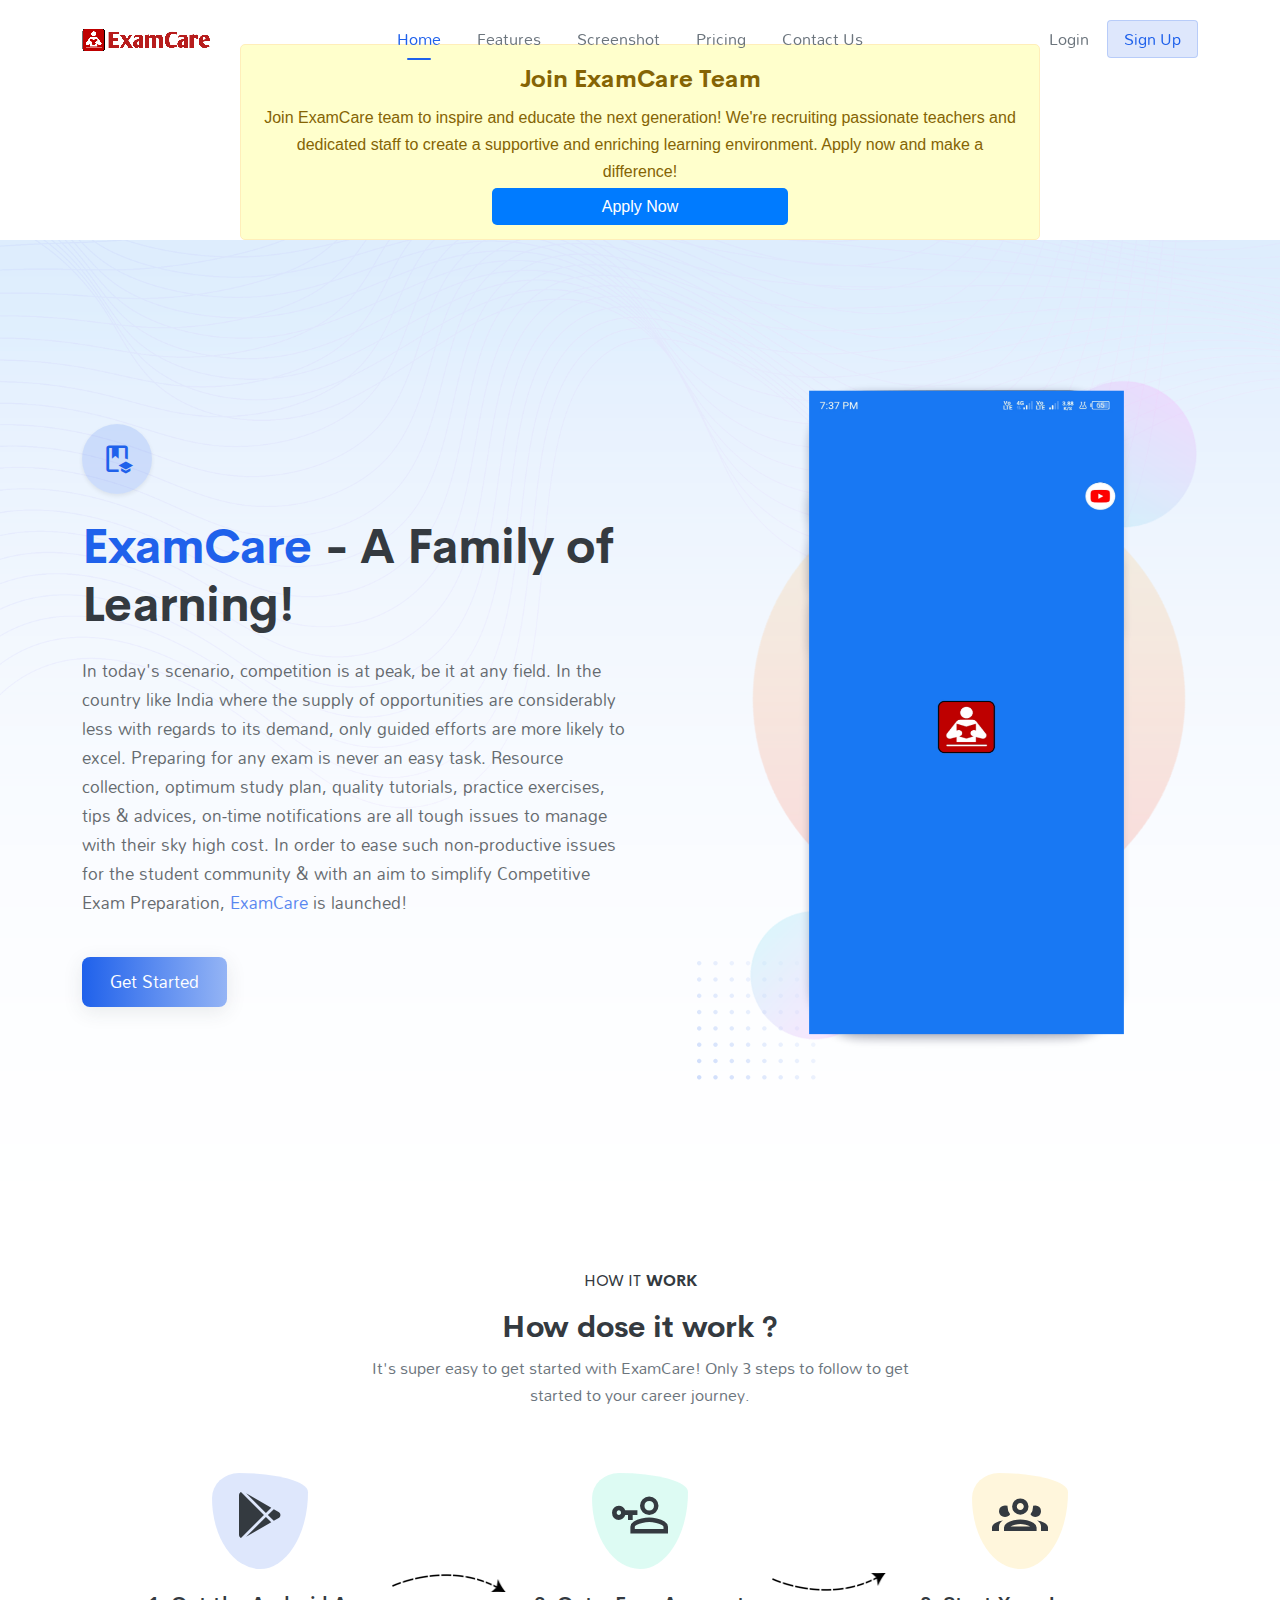
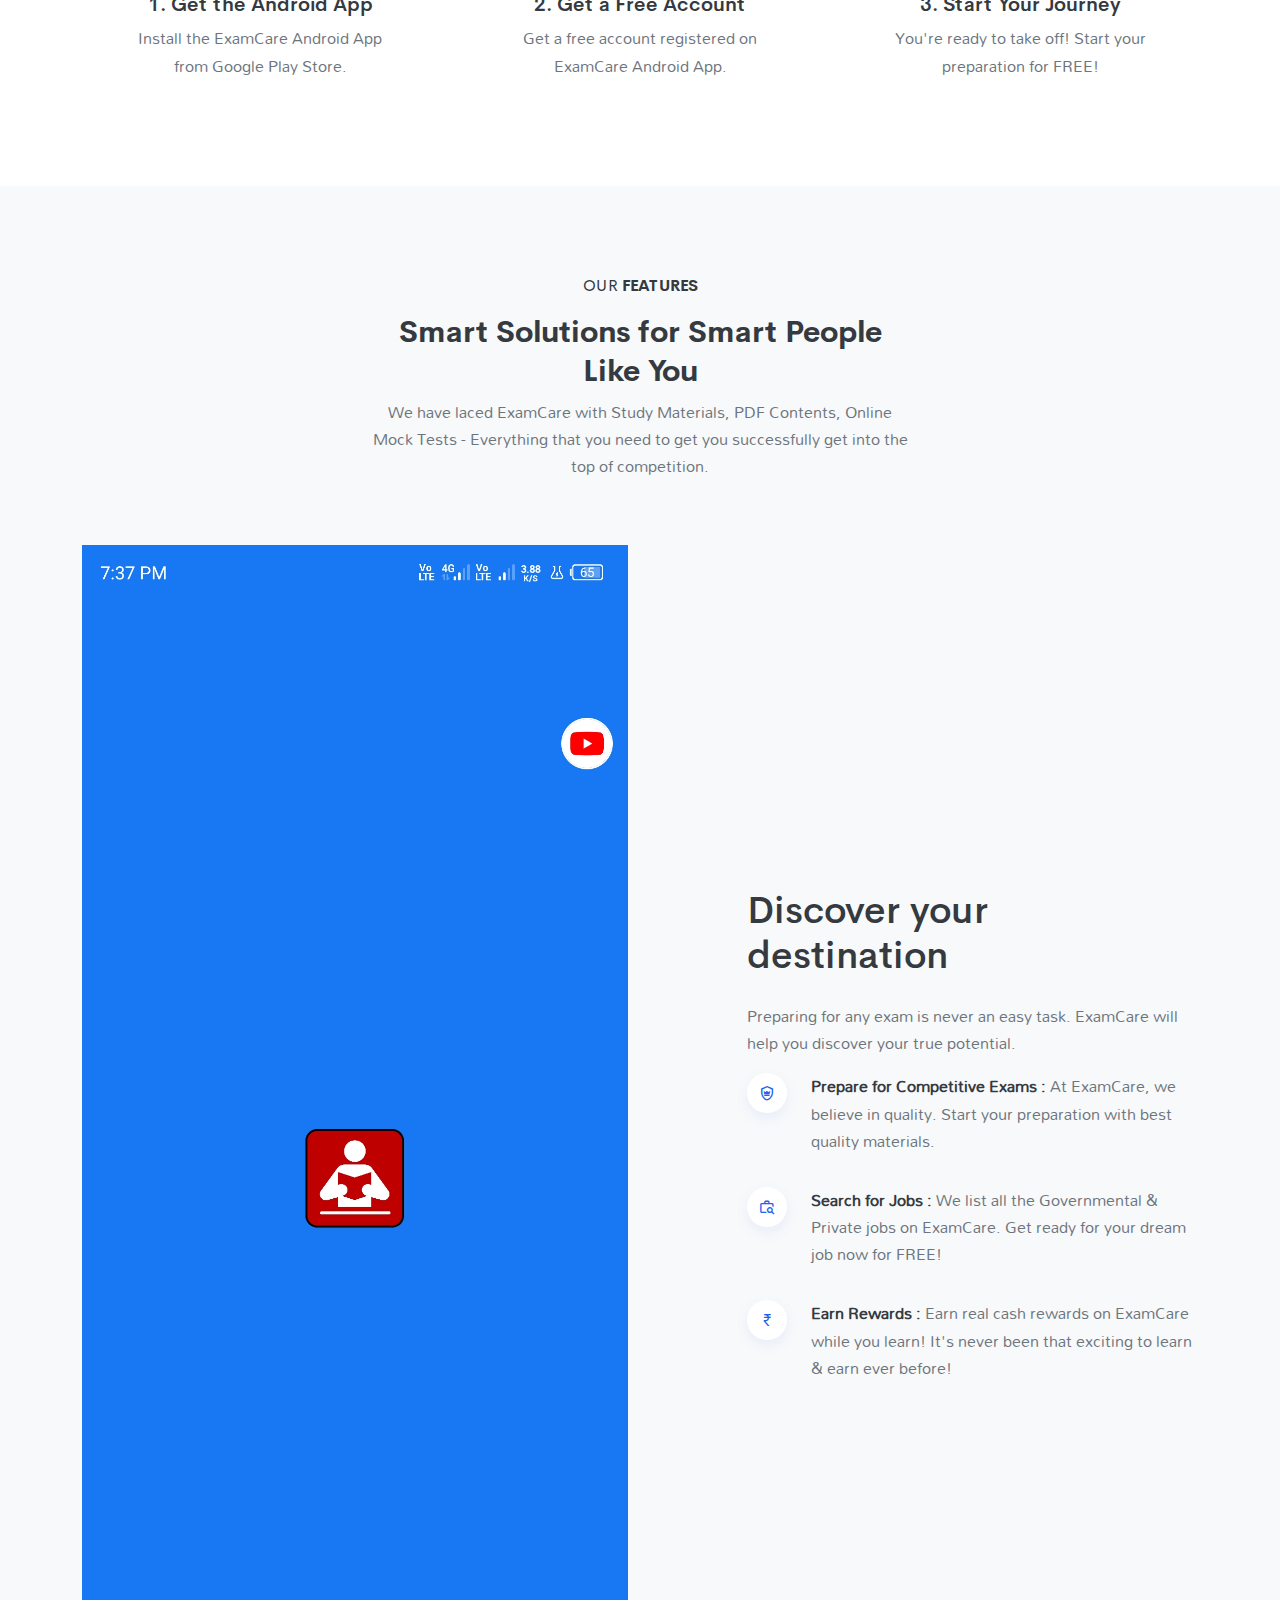
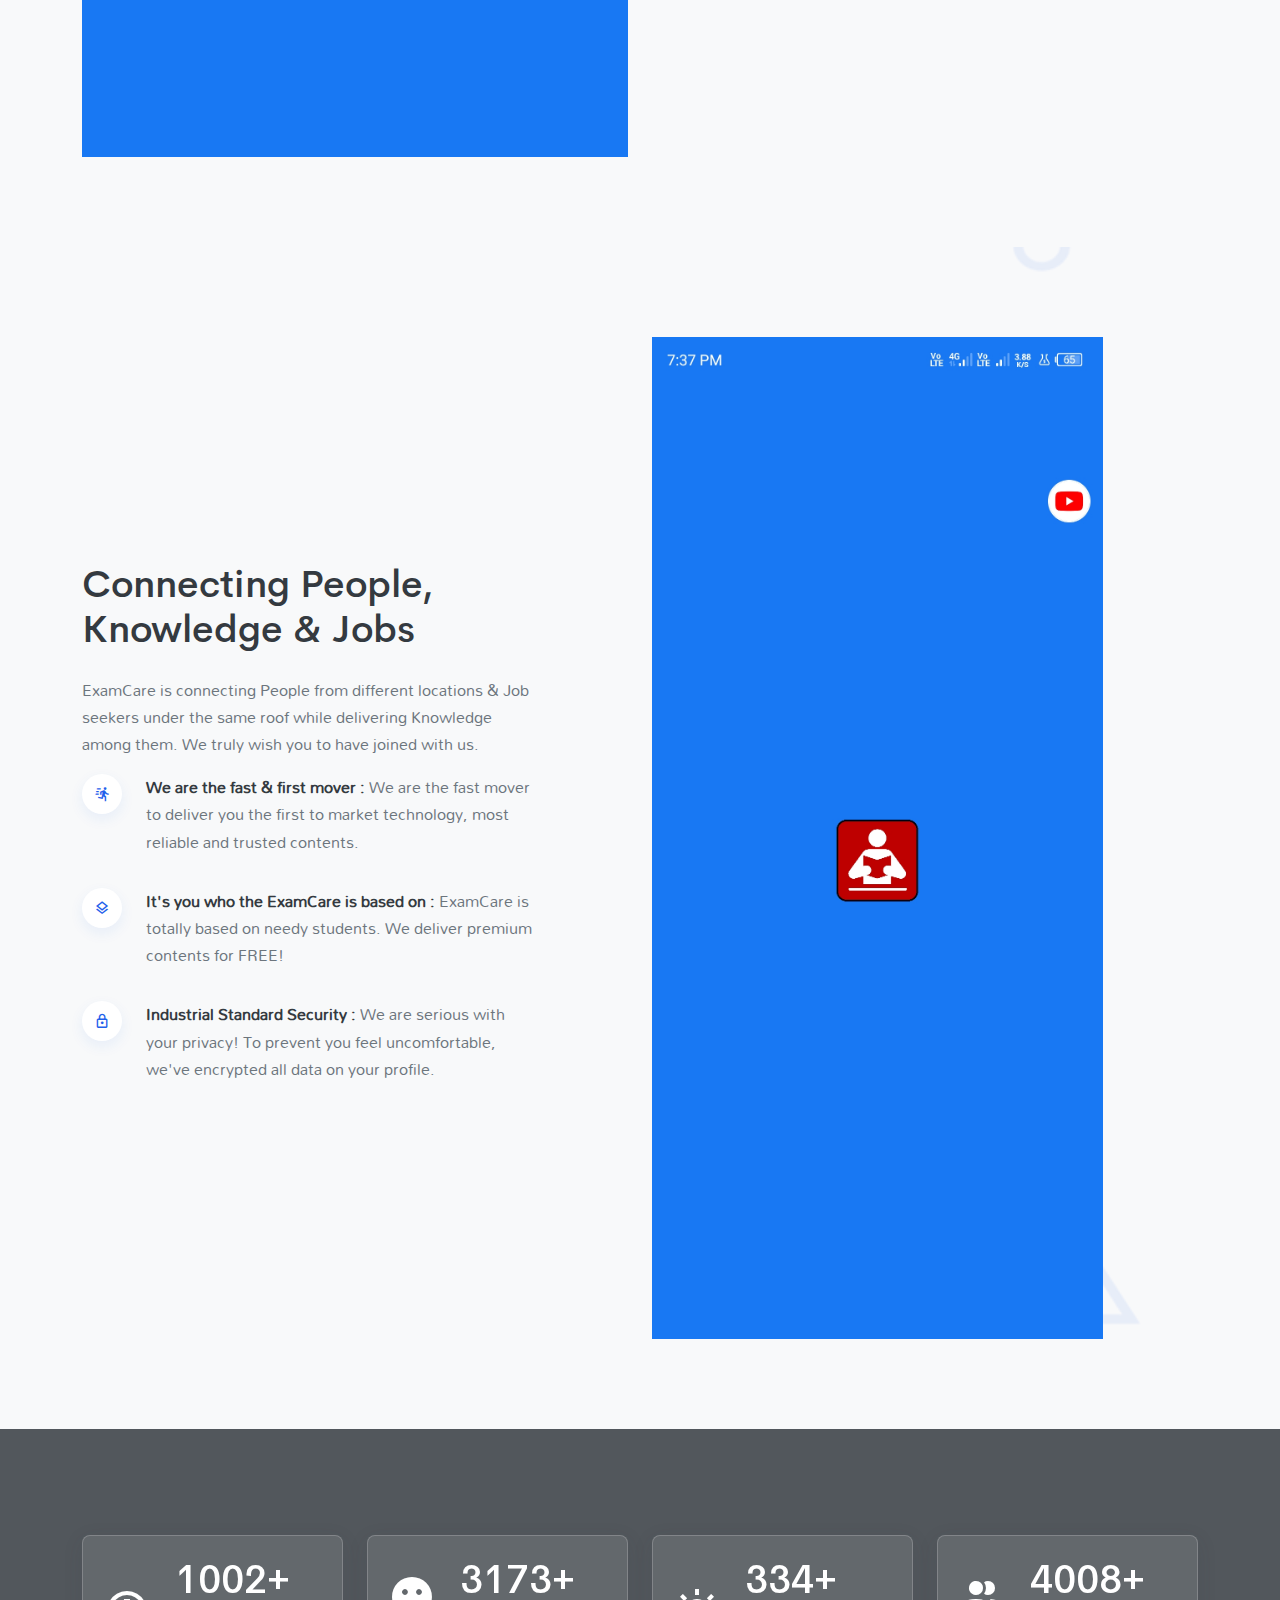
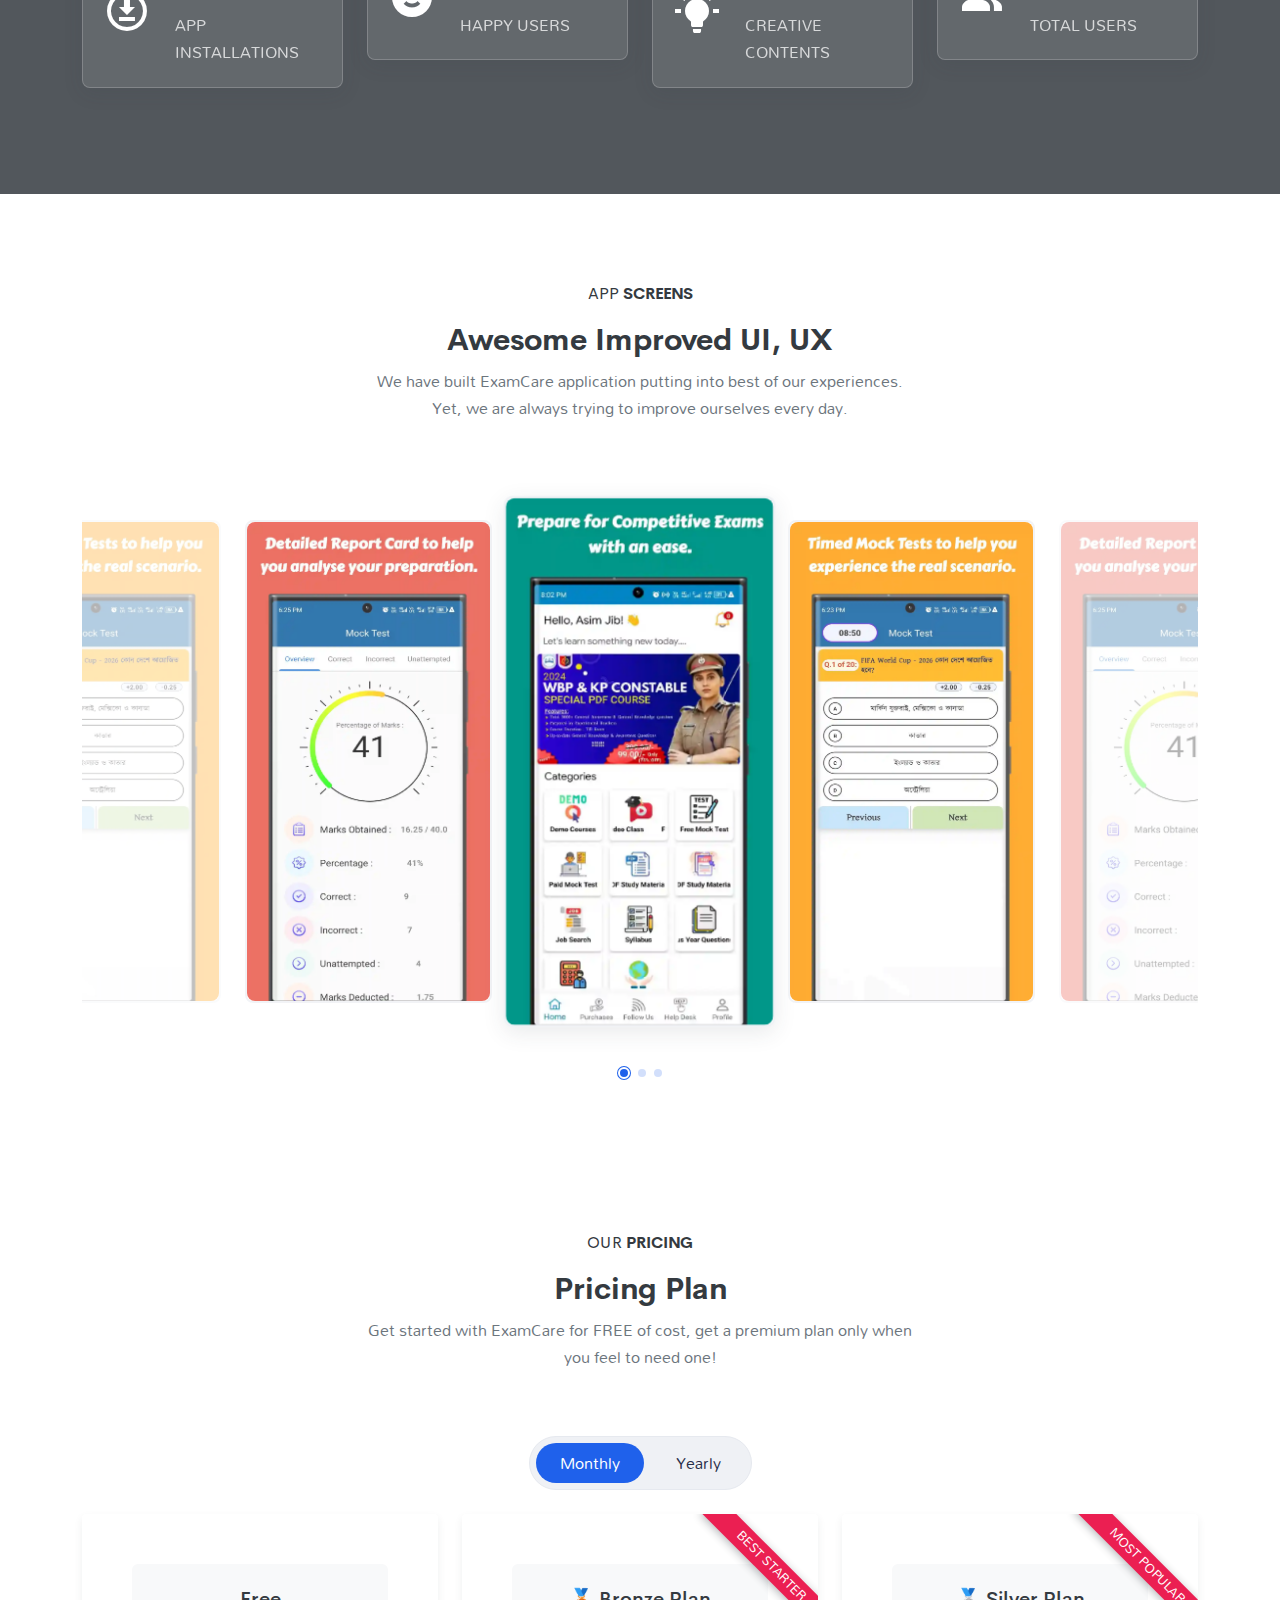
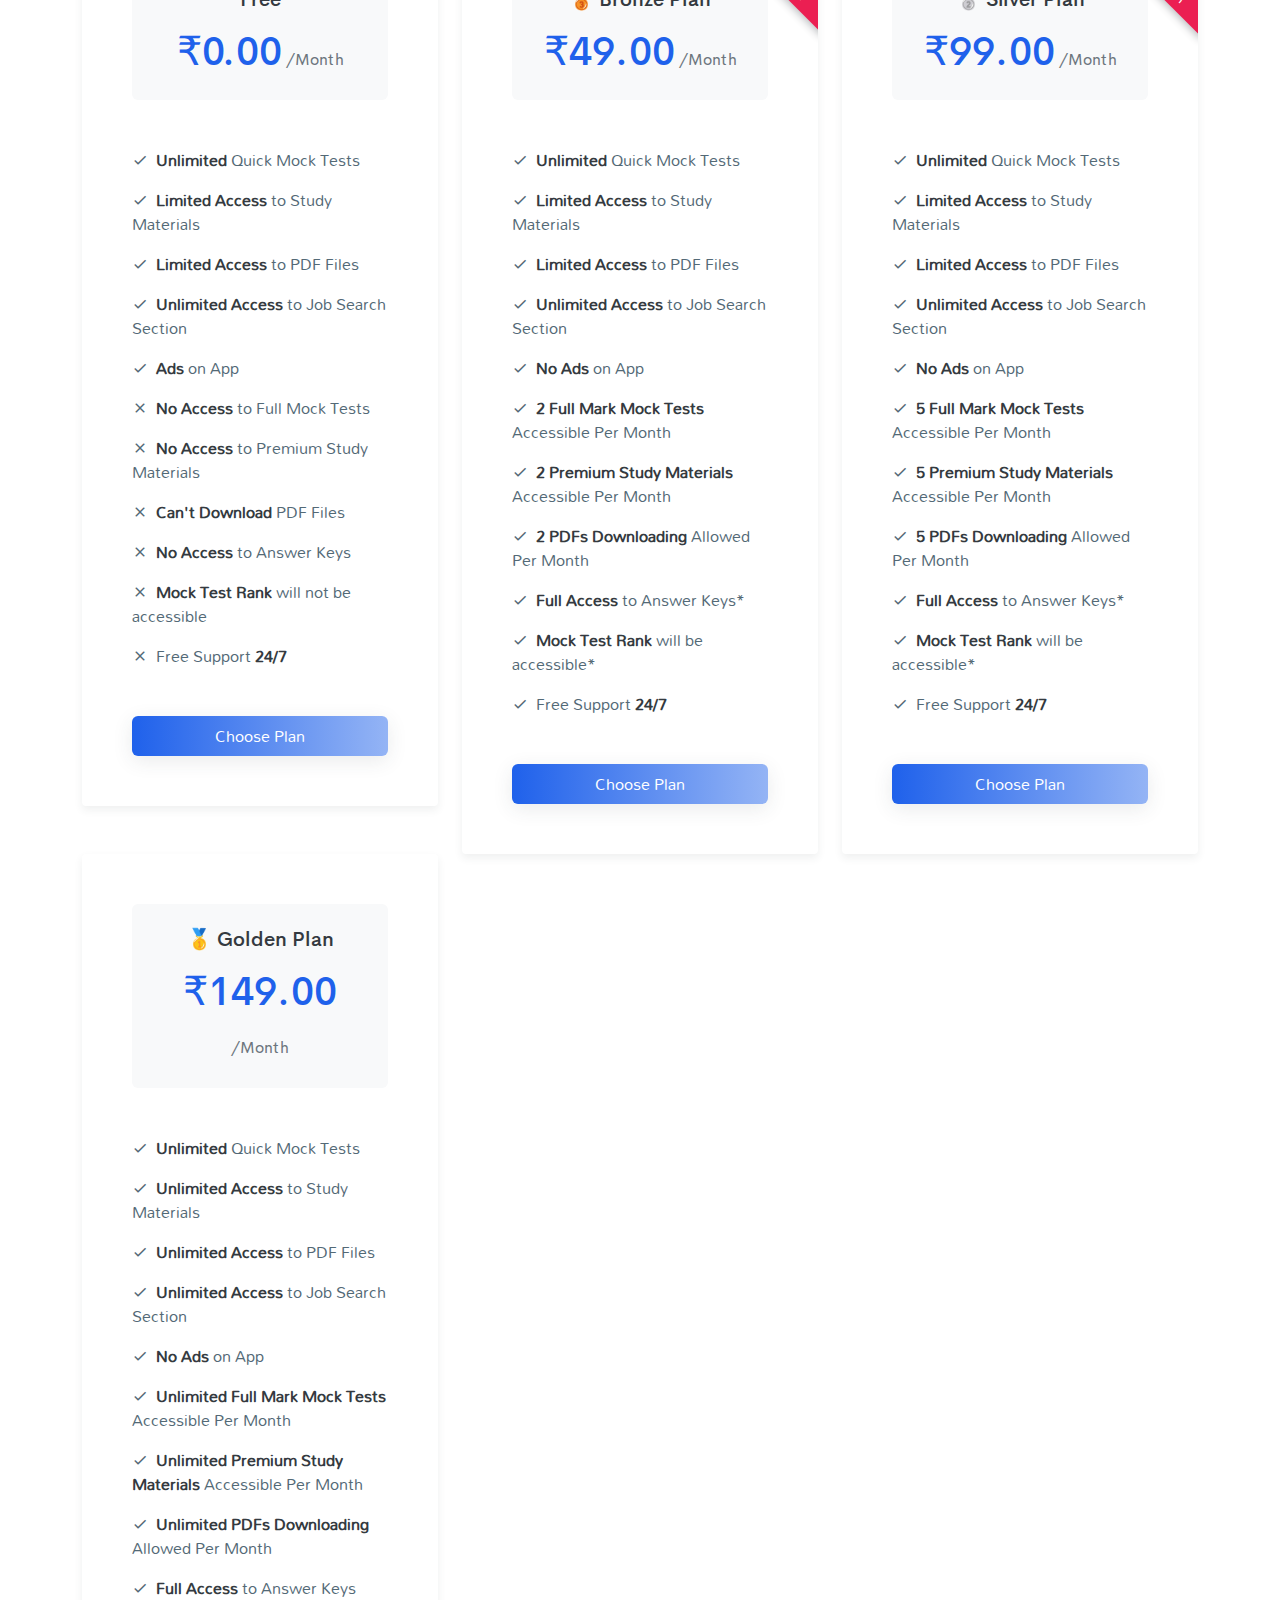
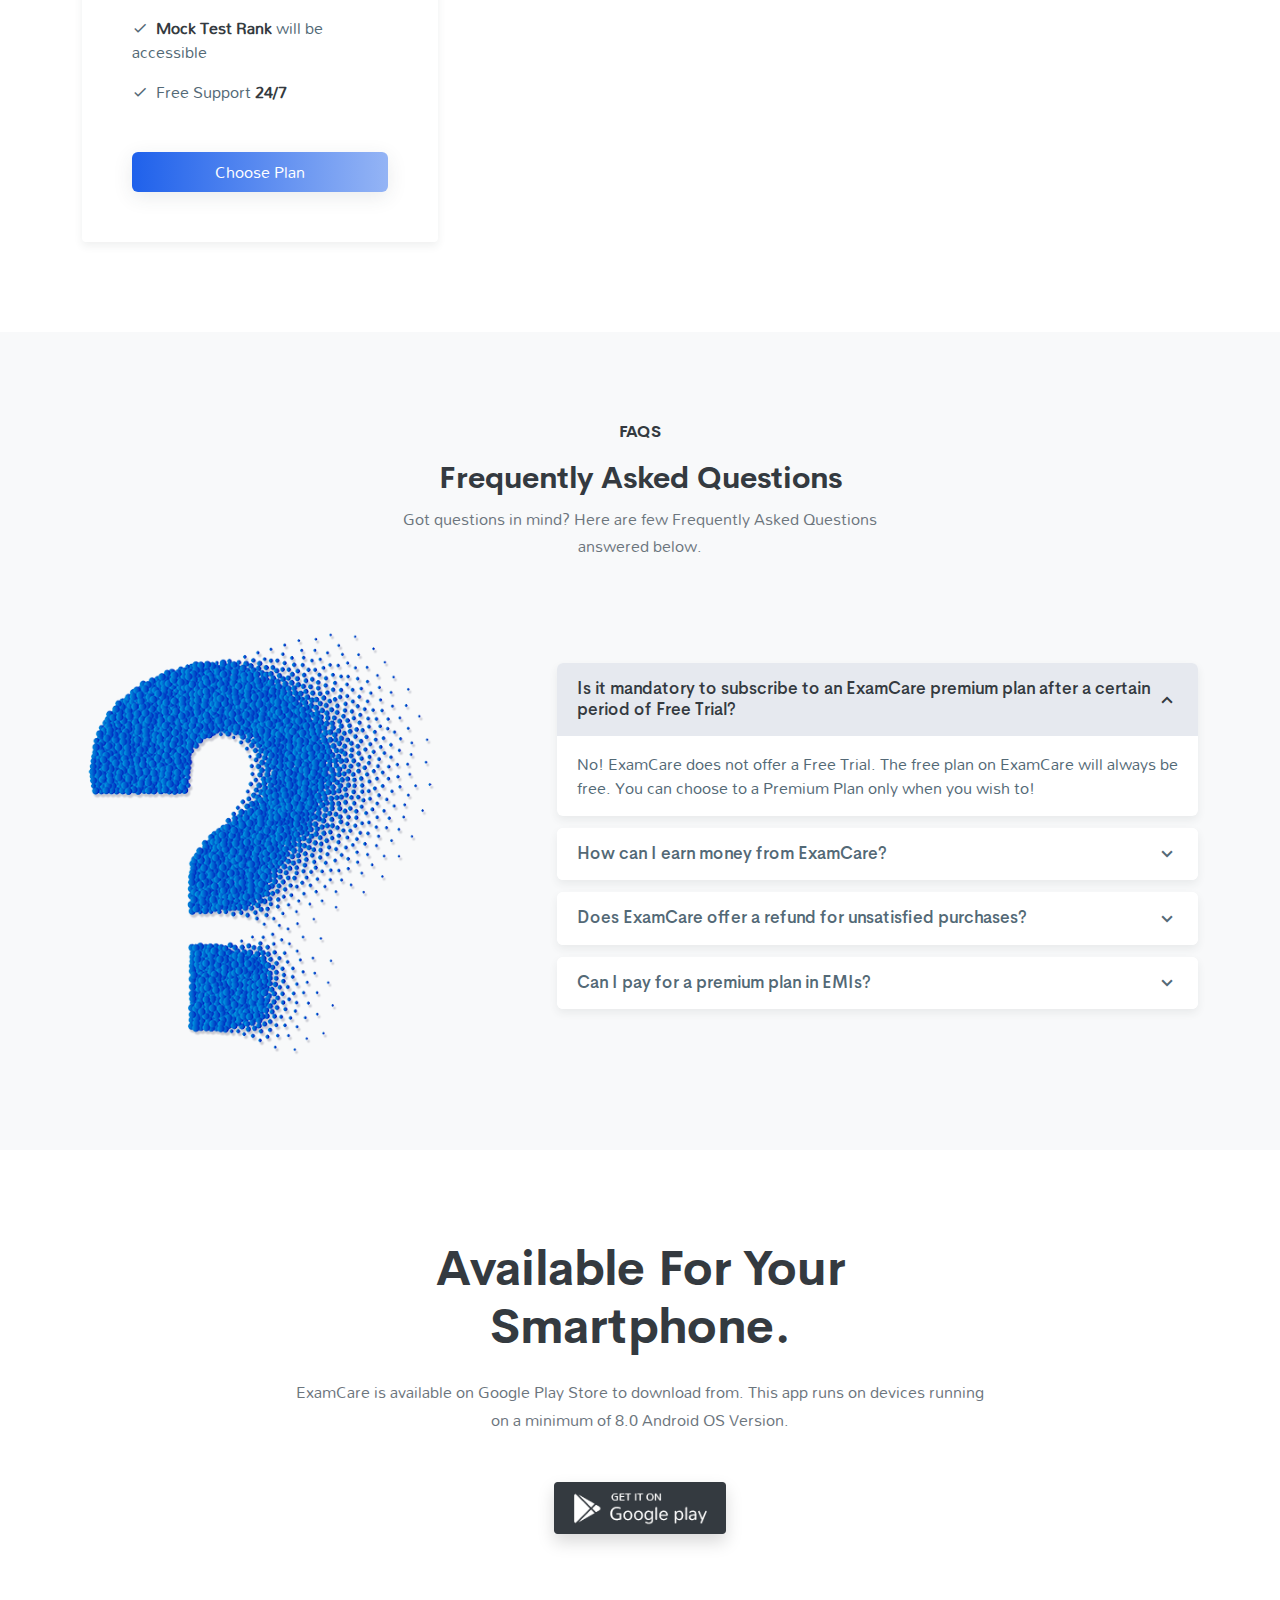
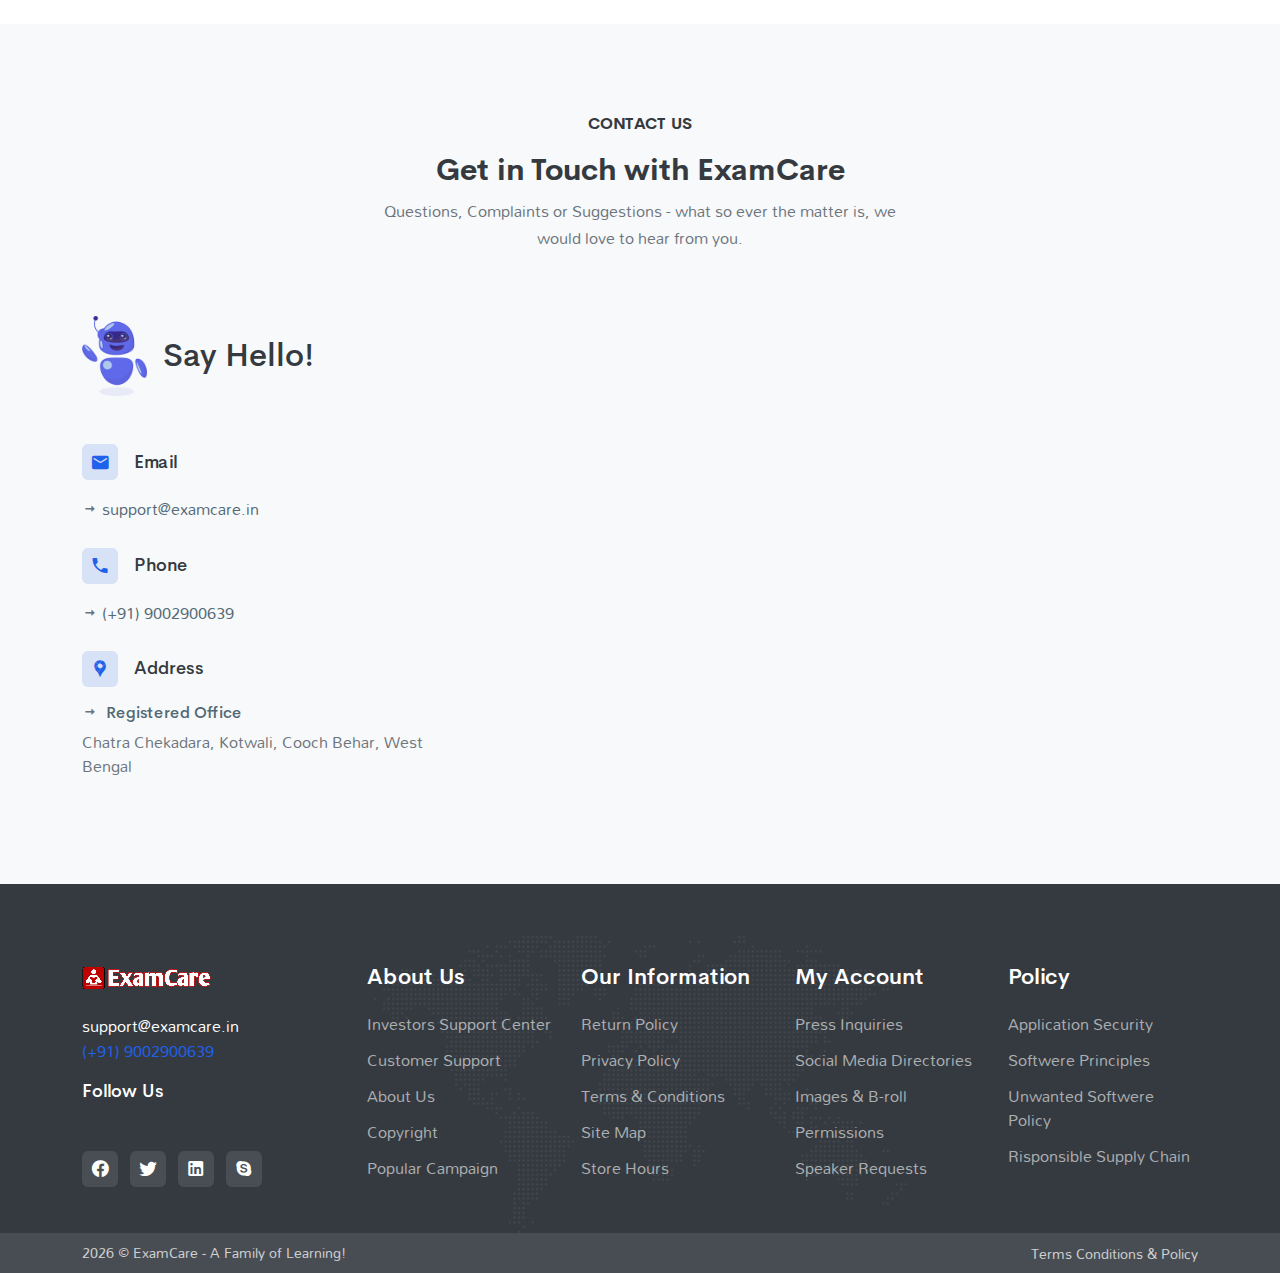
==== index.html @ f2910bd3 "Update index.html" ====
<!DOCTYPE html>
<html lang="en" class="no-js">
    
<head>
        <meta charset="UTF-8" />
        <meta name="viewport" content="width=device-width, initial-scale=1" />
        <meta name="description" content="ExamCare - Competitive Exam Preparation & Job Search website" />
        <meta name="keywords" content="ExamCare, Competitive Exam Preparation, Job Search" />
        <meta name="author" content="ExamCare" />

        <!-- Site Title -->
        <title>ExamCare - A Family of Learning!</title>
        <!-- Site favicon -->
        <link rel="shortcut icon" href="images/favicon.ico" />

        <!-- Swiper js -->
        <link rel="stylesheet" href="css/swiper-bundle.min.css" type="text/css" />

        <!--Material Icon -->
        <link rel="stylesheet" type="text/css" href="css/materialdesignicons.min.css" />

        <link rel="stylesheet" href="css/bootstrap.min.css" type="text/css" />
        <link rel="stylesheet" type="text/css" href="css/style.css" />
    </head>

    <body data-bs-spy="scroll" data-bs-target=".navbar" data-bs-offset="60">
        <!--Navbar Start-->
        <nav class="navbar navbar-expand-lg fixed-top navbar-custom sticky-dark" id="navbar-sticky">
            <div class="container">
                <!-- LOGO -->
                <a class="logo text-uppercase" href="/">
                    <img src="images/logo-dark
.png" alt=""/>
                </a>
                <button class="navbar-toggler" type="button" data-bs-toggle="collapse" data-bs-target="#navbarCollapse" aria-controls="navbarCollapse" aria-expanded="false" aria-label="Toggle navigation">
                    <i class="mdi mdi-menu"></i>
                </button>
                <div class="collapse navbar-collapse" id="navbarCollapse">
                    <ul class="navbar-nav mx-auto navbar-center" id="mySidenav">
                        <li class="nav-item">
                            <a href="#home" class="nav-link">Home</a>
                        </li>
                        <li class="nav-item">
                            <a href="#features" class="nav-link">Features</a>
                        </li>
                        <li class="nav-item">
                            <a href="#screenshot" class="nav-link">Screenshot</a>
                        </li>
                        <!--<li class="nav-item">
                            <a href="#testimonial" class="nav-link">Testimonial</a>
                        </li>-->
                        <li class="nav-item">
                            <a href="#pricing" class="nav-link">Pricing</a>
                        </li>
                        <li class="nav-item">
                            <a href="#contact" class="nav-link">Contact Us</a>
                        </li>
                    </ul>
                    <ul class="navbar-nav navbar-center">
                        <li class="nav-item">
                            <a href="#" class="nav-link" data-bs-toggle="modal" data-bs-target="#loginModal">Login</a>
                        </li>
                        <li class="nav-item">
                            <a href="#" class="btn btn-sm nav-btn" data-bs-toggle="modal" data-bs-target="#signupModal">Sign Up</a>
                        </li>
                    </ul>
                </div>
            </div>
        </nav>
        <!-- Navbar End -->

<br/>
<!-- Recruitment Notice -->
<section class="invoice-notice">
    <div class="notice-content">
        <h2>Join ExamCare Team</h2>
        <p>Join ExamCare team to inspire and educate the next generation! We're recruiting passionate teachers and dedicated staff to create a supportive and enriching learning environment. Apply now and make a difference!</p>
        <a href="pre_application_modal.html" class="button upload-button">Apply Now</a>
    </div>
</section>

<style>
.invoice-notice {
    background-color: #ffffcc; /* Light yellow background */
    color: #856404; /* Dark yellow text */
    padding: 20px;
    margin: 20px auto 0; /* Removed bottom margin */
    border: 1px solid #ffeeba; /* Light yellow border */
    border-radius: 5px;
    max-width: 800px;
    text-align: center;
    font-family: Arial, sans-serif; /* Keep the font consistent */
}

.invoice-notice .notice-content h2 {
    margin: 0;
    font-size: 24px;
    font-weight: bold;
}

.invoice-notice .notice-content p {
    margin: 10px 0;
    font-size: 16px;
}

.upload-button {
    background-color: #007BFF; /* Blue background */
    color: #ffffff; /* White text */
    padding: 10px 110px;
    text-decoration: none;
    border-radius: 5px;
    font-size: 16px;

.upload-button:hover {
    background-color: #deeefd;
}
</style>


        <!-- home-agency start -->
        <section class="hero-2" id="home">
            <div class="bg-overlay-img"></div>
            <div class="container">
                <div class="row align-items-center justify-content-center hero-content">
                    <div class="col-lg-6">
                        <div class="avatar avatar-xl rounded-circle bg-soft-primary text-primary shadow-sm mb-4">
                            <i class="mdi mdi-book-education-outline mb-0 h2"></i>
                        </div>
                        <h1 class="hero-title fw-bold mb-4 display-5"><span class="text-primary">ExamCare</span> - A Family of Learning!</h1>
                        <p class="opacity-75 mb-4 pb-3 fs-17">In today's scenario, competition is at peak, be it at any field. In the country like India where the supply of opportunities are considerably less with regards to its demand, only guided efforts are more likely to excel. Preparing for any exam is never an easy task. Resource collection, optimum study plan, quality tutorials, practice exercises, tips & advices, on-time notifications are all tough issues to manage with their sky high cost. In order to ease such non-productive issues for the student community & with an aim to simplify Competitive Exam Preparation, <span class="text-primary">ExamCare</span> is launched!</p>
                        <a href="https://play.google.com/store/apps/details?id=com.codezen.examcare" class="btn btn-lg btn-gradient-primary">Get Started</a>
                    </div>

                    <div class="col-md-8 col-lg-5 offset-lg-1">
                        <div class="hero-2-img mt-5 mt-lg-0">
                            <img src="images/heros/hero-2-img.png" alt="" class="img-fluid rounded-lg">
                        </div>
                    </div>
                </div>
            </div>
        </section>
        <!-- home-agency end -->

        <!-- How it work start -->
        <section class="section">
            <div class="container">
                <div class="row justify-content-center mb-5">
                    <div class="col-md-8 col-lg-6 text-center">
                        <h6 class="subtitle">How it <span class="fw-bold">Work</span></h6>
                        <h2 class="title">How dose it work ?</h2>
                        <p class="text-muted">It's super easy to get started with ExamCare! Only 3 steps to follow to get started to your career journey.</p>
                    </div>
                </div>

                <div class="row">
                    <div class="col-lg-4">
                        <div class="work-box px-lg-5 text-center mb-5 mb-lg-0">
                            <div class="work-icon bg-soft-primary mb-4">
                                <i class="mdi mdi-google-play"></i>
                            </div>
                            <h5 class="fw-semibold">1. Get the Android App</h5>
                            <p class="text-muted">Install the ExamCare Android App from Google Play Store.</p>
                            <img src="images/arrow-top.png" alt="" class="work-arrow" />
                        </div>
                    </div>
                    <div class="col-lg-4">
                        <div class="work-box px-lg-5 text-center mb-5 mb-lg-0">
                            <div class="work-icon bg-soft-success mb-4">
                                <i class="mdi mdi-account-key-outline"></i>
                            </div>
                            <h5 class="fw-semibold">2. Get a Free Account</h5>
                            <p class="text-muted">Get a free account registered on ExamCare Android App.</p>
                            <img src="images/arrow-bottom.png" alt="" class="work-arrow" />
                        </div>
                    </div>
                    <div class="col-lg-4">
                        <div class="work-box px-lg-5 text-center mb-5 mb-lg-0">
                            <div class="work-icon bg-soft-warning mb-4">
                                <i class="mdi mdi-account-group-outline"></i>
                            </div>
                            <h5 class="fw-semibold">3. Start Your Journey</h5>
                            <p class="text-muted">You're ready to take off! Start your preparation for FREE!</p>
                        </div>
                    </div>
                </div>
            </div>
        </section>
        <!-- How it work end -->

        <!-- features start -->
        <section class="section bg-light" id="features">
            <div class="container">
                <div class="row justify-content-center mb-5">
                    <div class="col-md-8 col-lg-6 text-center">
                        <h6 class="subtitle">Our <span class="fw-bold">Features</span></h6>
                        <h2 class="title">Smart Solutions for Smart People Like You</h2>
                        <p class="text-muted">We have laced ExamCare with Study Materials, PDF Contents, Online Mock Tests - Everything that you need to get you successfully get into the top of competition.</p>
                    </div>
                </div>

                <div class="row align-items-center">
                    <div class="col-lg-6">
                        <img src="images/features-1.png" alt="" class="img-fluid d-block mx-auto ms-lg-auto" />
                    </div>
                    <div class="col-lg-5 offset-lg-1">
                        <h1 class="fs-38 mb-4">Discover your destination</h1>
                        <p class="text-muted">Preparing for any exam is never an easy task. ExamCare will help you discover your true potential.</p>

                        <div class="d-flex mb-3">
                            <div class="flex-shrink-0">
                                <span class="avatar avatar-lg bg-white text-primary rounded-circle shadow-primary">
                                    <i class="mdi mdi-shield-crown-outline"></i>
                                </span>
                            </div>
                            <div class="flex-grow-1 ms-4">
                                <p class="text-muted"><span class="text-dark fw-bold">Prepare for Competitive Exams :</span> At ExamCare, we believe in quality. Start your preparation with best quality materials.</p>
                            </div>
                        </div>
                        <div class="d-flex mb-3">
                            <div class="flex-shrink-0">
                                <span class="avatar avatar-lg bg-white text-primary rounded-circle shadow-primary">
                                    <i class="mdi mdi-briefcase-search-outline"></i>
                                </span>
                            </div>
                            <div class="flex-grow-1 ms-4">
                                <p class="text-muted"><span class="text-dark fw-bold">Search for Jobs :</span> We list all the Governmental & Private jobs on ExamCare. Get ready for your dream job now for FREE!</p>
                            </div>
                        </div>

                        <div class="d-flex mb-3">
                            <div class="flex-shrink-0">
                                <span class="avatar avatar-lg bg-white text-primary rounded-circle shadow-primary">
                                    <i class="mdi mdi-currency-inr"></i>
                                </span>
                            </div>
                            <div class="flex-grow-1 ms-4">
                                <p class="text-muted">
                                    <span class="text-dark fw-bold">Earn Rewards :</span> Earn real cash rewards on ExamCare while you learn! It's never been that exciting to learn & earn ever before!
                                </p>
                            </div>
                        </div>
                    </div>
                </div>
            </div>
        </section>
        <!-- features end -->

        <!-- features start -->
        <section class="section bg-light features-bg">
            <div class="container">
                <div class="row align-items-center">
                    <div class="col-lg-5">
                        <h1 class="fs-38 mb-4">Connecting People, Knowledge & Jobs</h1>
                        <p class="text-muted">ExamCare is connecting People from different locations & Job seekers under the same roof while delivering Knowledge among them. We truly wish you to have joined with us.</p>

                        <div class="d-flex mb-3">
                            <div class="flex-shrink-0">
                                <span class="avatar avatar-lg bg-white text-primary rounded-circle shadow-primary">
                                    <i class="mdi mdi-run-fast"></i>
                                </span>
                            </div>
                            <div class="flex-grow-1 ms-4">
                                <p class="text-muted"><span class="text-dark fw-bold">We are the fast & first mover :</span> We are the fast mover to deliver you the first to market technology, most reliable and trusted contents.</p>
                            </div>
                        </div>
                        <div class="d-flex mb-3">
                            <div class="flex-shrink-0">
                                <span class="avatar avatar-lg bg-white text-primary rounded-circle shadow-primary">
                                    <i class="mdi mdi-layers-outline"></i>
                                </span>
                            </div>
                            <div class="flex-grow-1 ms-4">
                                <p class="text-muted"><span class="text-dark fw-bold">It's you who the ExamCare is based on :</span> ExamCare is totally based on needy students. We deliver premium contents for FREE!</p>
                            </div>
                        </div>

                        <div class="d-flex mb-3">
                            <div class="flex-shrink-0">
                                <span class="avatar avatar-lg bg-white text-primary rounded-circle shadow-primary">
                                    <i class="mdi mdi-lock-outline"></i>
                                </span>
                            </div>
                            <div class="flex-grow-1 ms-4">
                                <p class="text-muted">
                                    <span class="text-dark fw-bold">Industrial Standard Security :</span> We are serious with your privacy! To prevent you feel uncomfortable, we've encrypted all data on your profile.
                                </p>
                            </div>
                        </div>
                    </div>

                    <div class="col-lg-5 offset-lg-1">
                        <img src="images/features-2.png" alt="" class="img-fluid d-block mx-auto ms-lg-auto" />
                    </div>
                </div>
            </div>
        </section>
        <!-- features end -->

        <!-- counter start -->
        <section class="section cta-bg">
            <div class="bg-overlay bg-dark"></div>
            <div class="container">
                <div class="row" id="counter">
                    <div class="col-sm-6 col-lg-3">
                        <div class="text-center my-3">
                            <div class="d-flex align-items-center counter-content text-start">
                                <div class="flex-shrink-0">
                                    <i class="mdi mdi-download-circle-outline text-white display-5"></i>
                                </div>
                                <div class="flex-grow-1 ms-4">
                                    <h1 class="text-white"><span class="counter_value" data-target="1500">0</span>+</h1>
                                    <p class="counter-name text-white opacity-75 mb-0 text-uppercase">App Installations</p>
                                </div>
                            </div>
                        </div>
                    </div>
                    <div class="col-sm-6 col-lg-3">
                        <div class="text-center my-3">
                            <div class="d-flex align-items-center counter-content text-start">
                                <div class="flex-shrink-0">
                                    <i class="mdi mdi-emoticon-happy text-white display-5"></i>
                                </div>
                                <div class="flex-grow-1 ms-4">
                                    <h1 class="text-white"><span class="counter_value" data-target="4800">0</span>+</h1>
                                    <p class="counter-name text-white opacity-75 mb-0 text-uppercase">Happy Users</p>
                                </div>
                            </div>
                        </div>
                    </div>
                    <div class="col-sm-6 col-lg-3">
                        <div class="text-center my-3">
                            <div class="d-flex align-items-center counter-content text-start">
                                <div class="flex-shrink-0">
                                    <i class="mdi mdi-lightbulb-on text-white display-5"></i>
                                </div>
                                <div class="flex-grow-1 ms-4">
                                    <h1 class="text-white"><span class="counter_value" data-target="599">0</span>+</h1>
                                    <p class="counter-name text-white opacity-75 mb-0 text-uppercase">Creative Contents</p>
                                </div>
                            </div>
                        </div>
                    </div>
                    <div class="col-sm-6 col-lg-3">
                        <div class="text-center my-3">
                            <div class="d-flex align-items-center counter-content text-start">
                                <div class="flex-shrink-0">
                                    <i class="mdi mdi-account-multiple text-white display-5"></i>
                                </div>
                                <div class="flex-grow-1 ms-4">
                                    <h1 class="text-white"><span class="counter_value" data-target="6000">0</span>+</h1>
                                    <p class="counter-name text-white opacity-75 mb-0 text-uppercase">Total Users</p>
                                </div>
                            </div>
                        </div>
                    </div>
                </div>
            </div>
        </section>
        <!-- counter end -->

        <!-- App Screens start -->
        <section class="section overflow-hidden" id="screenshot">
            <div class="container">
                <div class="row justify-content-center mb-5">
                    <div class="col-md-8 col-lg-6 text-center">
                        <h6 class="subtitle">App <span class="fw-bold">Screens</span></h6>
                        <h2 class="title">Awesome Improved UI, UX</h2>
                        <p class="text-muted mb-0">We have built ExamCare application putting into best of our experiences. Yet, we are always trying to improve ourselves every day.</p>
                    </div>
                </div>

                <div class="row">
                    <div class="col-12">
                        <!-- Swiper -->
                        <div class="screen-slider overflow-hidden">
                            <div class="swiper-wrapper">
                                <div class="swiper-slide">
                                    <img src="images/screen-shot/1.webp" alt="" class="img-fluid" />
                                </div>
                                <div class="swiper-slide">
                                    <img src="images/screen-shot/2.webp" alt="" class="img-fluid" />
                                </div>
                                <div class="swiper-slide">
                                    <img src="images/screen-shot/3.webp" alt="" class="img-fluid" />
                                </div>
                            </div>
                            <!-- Add Pagination -->
                            <div class="swiper-pagination"></div>
                        </div>
                    </div>
                </div>
            </div>
        </section>
        <!-- App Screens end -->



        <!-- Pricing start -->
        <section class="section" id="pricing">
            <div class="container">
                <div class="row justify-content-center mb-5">
                    <div class="col-md-8 col-lg-6 text-center">
                        <h6 class="subtitle">Our <span class="fw-bold">Pricing</span></h6>
                        <h2 class="title">Pricing Plan</h2>
                        <p class="text-muted">Get started with ExamCare for FREE of cost, get a premium plan only when you feel to need one!</p>
                    </div>
                </div>

                <div class="row">
                    <div class="col-12">
                        <ul class="nav nav-pills pricing-tab mb-4" id="pills-tab" role="tablist">
                            <li class="nav-item me-2" role="presentation">
                                <button class="nav-link active" id="pills-monthly-tab" data-bs-toggle="pill" data-bs-target="#pills-monthly" type="button" role="tab" aria-controls="pills-monthly" aria-selected="true">Monthly</button>
                            </li>
                            <li class="nav-item" role="presentation">
                                <button class="nav-link" id="pills-yearly-tab" data-bs-toggle="pill" data-bs-target="#pills-yearly" type="button" role="tab" aria-controls="pills-yearly" aria-selected="false">Yearly</button>
                            </li>
                        </ul>
                        <div class="tab-content" id="pills-tabContent">
                            <div class="tab-pane fade show active" id="pills-monthly" role="tabpanel" aria-labelledby="pills-monthly-tab">
                                <div class="row">
                                    <div class="col-lg-4">
                                        <div class="pricing-box">
                                            <div class="text-center mb-4 bg-light p-4 rounded">
                                                <h5>Free</h5>
                                                <h1 class="mt-3 mb-0 text-primary">₹0.00<span class="text-muted fs-16 fw-normal"> /Month</span></h1>
                                            </div>
                                            <ul class="list-unstyled text-secondary mb-5 pt-2">
                                                <li class="my-3"><i class="mdi mdi-check me-1"></i> <span class="fw-semibold text-dark">Unlimited</span> Quick Mock Tests</li>
                                                <li class="my-3"><i class="mdi mdi-check me-1"></i> <span class="fw-semibold text-dark">Limited Access</span> to Study Materials</li>
                                                <li class="my-3"><i class="mdi mdi-check me-1"></i> <span class="fw-semibold text-dark">Limited Access</span> to PDF Files</li>
                                                <li class="my-3"><i class="mdi mdi-check me-1"></i> <span class="fw-semibold text-dark">Unlimited Access</span> to Job Search Section</li>
                                                <li class="my-3"><i class="mdi mdi-check me-1"></i> <span class="fw-semibold text-dark">Ads</span> on App</li>
                                                <li class="my-3"><i class="mdi mdi-close me-1"></i> <span class="fw-semibold text-dark">No Access</span> to Full Mock Tests</li>
                                                <li class="my-3"><i class="mdi mdi-close me-1"></i> <span class="fw-semibold text-dark">No Access</span> to Premium Study Materials</li>
                                                <li class="my-3"><i class="mdi mdi-close me-1"></i> <span class="fw-semibold text-dark">Can't Download</span> PDF Files</li>
                                                <li class="my-3"><i class="mdi mdi-close me-1"></i> <span class="fw-semibold text-dark">No Access</span> to Answer Keys</li>
                                                <li class="my-3"><i class="mdi mdi-close me-1"></i> <span class="fw-semibold text-dark">Mock Test Rank</span> will not be accessible</li>
                                                <li class="my-3"><i class="mdi mdi-close me-1"></i> Free Support <span class="fw-semibold text-dark">24/7</span></li>
                                            </ul>
                                            <a href="javascript:void(0);" class="btn btn-gradient-primary w-100">Choose Plan</a>
                                        </div>
                                    </div>
                                    <div class="col-lg-4">
                                        <div class="pricing-box">
                                            <span class="pricing-badge">Best Starter</span>
                                            <div class="text-center mb-4 bg-light p-4 rounded">
                                                <h5>🥉 Bronze Plan</h5>
                                                <h1 class="mt-3 mb-0 text-primary">₹49.00<span class="text-muted fs-16 fw-normal"> /Month</span></h1>
                                            </div>
                                            <ul class="list-unstyled text-secondary mb-5 pt-2">
                                                <li class="my-3"><i class="mdi mdi-check me-1"></i> <span class="fw-semibold text-dark">Unlimited</span> Quick Mock Tests</li>
                                                <li class="my-3"><i class="mdi mdi-check me-1"></i> <span class="fw-semibold text-dark">Limited Access</span> to Study Materials</li>
                                                <li class="my-3"><i class="mdi mdi-check me-1"></i> <span class="fw-semibold text-dark">Limited Access</span> to PDF Files</li>
                                                <li class="my-3"><i class="mdi mdi-check me-1"></i> <span class="fw-semibold text-dark">Unlimited Access</span> to Job Search Section</li>
                                                <li class="my-3"><i class="mdi mdi-check me-1"></i> <span class="fw-semibold text-dark">No Ads</span> on App</li>
                                                <li class="my-3"><i class="mdi mdi-check me-1"></i> <span class="fw-semibold text-dark">2 Full Mark Mock Tests</span> Accessible Per Month</li>
                                                <li class="my-3"><i class="mdi mdi-check me-1"></i> <span class="fw-semibold text-dark">2 Premium Study Materials</span> Accessible Per Month</li>
                                                <li class="my-3"><i class="mdi mdi-check me-1"></i> <span class="fw-semibold text-dark">2 PDFs Downloading</span> Allowed Per Month</li>
                                                <li class="my-3"><i class="mdi mdi-check me-1"></i> <span class="fw-semibold text-dark">Full Access</span> to Answer Keys*</li>
                                                <li class="my-3"><i class="mdi mdi-check me-1"></i> <span class="fw-semibold text-dark">Mock Test Rank</span> will be accessible*</li>
                                                <li class="my-3"><i class="mdi mdi-check me-1"></i> Free Support <span class="fw-semibold text-dark">24/7</span></li>
                                            </ul>
                                            <a href="javascript:void(0);" class="btn btn-gradient-primary w-100">Choose Plan</a>
                                        </div>
                                    </div>
                                    <div class="col-lg-4">
                                        <div class="pricing-box">
                                        	<span class="pricing-badge">Most Popular</span>
                                            <div class="text-center mb-4 bg-light p-4 rounded">
                                                <h5>🥈 Silver Plan</h5>
                                                <h1 class="mt-3 mb-0 text-primary">₹99.00<span class="text-muted fs-16 fw-normal"> /Month</span></h1>
                                            </div>
                                            <ul class="list-unstyled text-secondary mb-5 pt-2">
                                                <li class="my-3"><i class="mdi mdi-check me-1"></i> <span class="fw-semibold text-dark">Unlimited</span> Quick Mock Tests</li>
                                                <li class="my-3"><i class="mdi mdi-check me-1"></i> <span class="fw-semibold text-dark">Limited Access</span> to Study Materials</li>
                                                <li class="my-3"><i class="mdi mdi-check me-1"></i> <span class="fw-semibold text-dark">Limited Access</span> to PDF Files</li>
                                                <li class="my-3"><i class="mdi mdi-check me-1"></i> <span class="fw-semibold text-dark">Unlimited Access</span> to Job Search Section</li>
                                                <li class="my-3"><i class="mdi mdi-check me-1"></i> <span class="fw-semibold text-dark">No Ads</span> on App</li>
                                                <li class="my-3"><i class="mdi mdi-check me-1"></i> <span class="fw-semibold text-dark">5 Full Mark Mock Tests</span> Accessible Per Month</li>
                                                <li class="my-3"><i class="mdi mdi-check me-1"></i> <span class="fw-semibold text-dark">5 Premium Study Materials</span> Accessible Per Month</li>
                                                <li class="my-3"><i class="mdi mdi-check me-1"></i> <span class="fw-semibold text-dark">5 PDFs Downloading</span> Allowed Per Month</li>
                                                <li class="my-3"><i class="mdi mdi-check me-1"></i> <span class="fw-semibold text-dark">Full Access</span> to Answer Keys*</li>
                                                <li class="my-3"><i class="mdi mdi-check me-1"></i> <span class="fw-semibold text-dark">Mock Test Rank</span> will be accessible*</li>
                                                <li class="my-3"><i class="mdi mdi-check me-1"></i> Free Support <span class="fw-semibold text-dark">24/7</span></li>
                                            </ul>
                                            <a href="javascript:void(0);" class="btn btn-gradient-primary w-100">Choose Plan</a>
                                        </div>
                                    </div>
                                    
                                    <div class="col-lg-4">
                                        <div class="pricing-box">
                                            <div class="text-center mb-4 bg-light p-4 rounded">
                                                <h5>🥇 Golden Plan</h5>
                                                <h1 class="mt-3 mb-0 text-primary">₹149.00<span class="text-muted fs-16 fw-normal"> /Month</span></h1>
                                            </div>
                                            <ul class="list-unstyled text-secondary mb-5 pt-2">
                                                <li class="my-3"><i class="mdi mdi-check me-1"></i> <span class="fw-semibold text-dark">Unlimited</span> Quick Mock Tests</li>
                                                <li class="my-3"><i class="mdi mdi-check me-1"></i> <span class="fw-semibold text-dark">Unlimited Access</span> to Study Materials</li>
                                                <li class="my-3"><i class="mdi mdi-check me-1"></i> <span class="fw-semibold text-dark">Unlimited Access</span> to PDF Files</li>
                                                <li class="my-3"><i class="mdi mdi-check me-1"></i> <span class="fw-semibold text-dark">Unlimited Access</span> to Job Search Section</li>
                                                <li class="my-3"><i class="mdi mdi-check me-1"></i> <span class="fw-semibold text-dark">No Ads</span> on App</li>
                                                <li class="my-3"><i class="mdi mdi-check me-1"></i> <span class="fw-semibold text-dark">Unlimited Full Mark Mock Tests</span> Accessible Per Month</li>
                                                <li class="my-3"><i class="mdi mdi-check me-1"></i> <span class="fw-semibold text-dark">Unlimited Premium Study Materials</span> Accessible Per Month</li>
                                                <li class="my-3"><i class="mdi mdi-check me-1"></i> <span class="fw-semibold text-dark">Unlimited PDFs Downloading</span> Allowed Per Month</li>
                                                <li class="my-3"><i class="mdi mdi-check me-1"></i> <span class="fw-semibold text-dark">Full Access</span> to Answer Keys</li>
                                                <li class="my-3"><i class="mdi mdi-check me-1"></i> <span class="fw-semibold text-dark">Mock Test Rank</span> will be accessible</li>
                                                <li class="my-3"><i class="mdi mdi-check me-1"></i> Free Support <span class="fw-semibold text-dark">24/7</span></li>
                                            </ul>
                                            <a href="javascript:void(0);" class="btn btn-gradient-primary w-100">Choose Plan</a>
                                        </div>
                                    </div>
                                    
                                </div>
                            </div>

                            <div class="tab-pane fade" id="pills-yearly" role="tabpanel" aria-labelledby="pills-yearly-tab">
                                <div class="row">
                                    <div class="col-lg-4">
                                        <div class="pricing-box">
                                            <div class="text-center mb-4 bg-light p-4 rounded">
                                                <h5>🥉 Bronze Plan</h5>
                                                <h1 class="mt-3 mb-0 text-primary">₹649.00<span class="text-muted fs-16 fw-normal"> /Year</span></h1>
                                            </div>
                                            <ul class="list-unstyled text-secondary mb-5 pt-2">
                                                <li class="my-3"><i class="mdi mdi-check me-1"></i> <span class="fw-semibold text-dark">Unlimited</span> Quick Mock Tests</li>
                                                <li class="my-3"><i class="mdi mdi-check me-1"></i> <span class="fw-semibold text-dark">Limited Access</span> to Study Materials</li>
                                                <li class="my-3"><i class="mdi mdi-check me-1"></i> <span class="fw-semibold text-dark">Limited Access</span> to PDF Files</li>
                                                <li class="my-3"><i class="mdi mdi-check me-1"></i> <span class="fw-semibold text-dark">Unlimited Access</span> to Job Search Section</li>
                                                <li class="my-3"><i class="mdi mdi-check me-1"></i> <span class="fw-semibold text-dark">No Ads</span> on App</li>
                                                <li class="my-3"><i class="mdi mdi-check me-1"></i> <span class="fw-semibold text-dark">2 Full Mark Mock Tests</span> Accessible Per Month</li>
                                                <li class="my-3"><i class="mdi mdi-check me-1"></i> <span class="fw-semibold text-dark">2 Premium Study Materials</span> Accessible Per Month</li>
                                                <li class="my-3"><i class="mdi mdi-check me-1"></i> <span class="fw-semibold text-dark">2 PDFs Downloading</span> Allowed Per Month</li>
                                                <li class="my-3"><i class="mdi mdi-check me-1"></i> <span class="fw-semibold text-dark">Full Access</span> to Answer Keys*</li>
                                                <li class="my-3"><i class="mdi mdi-check me-1"></i> <span class="fw-semibold text-dark">Mock Test Rank</span> will be accessible*</li>
                                                <li class="my-3"><i class="mdi mdi-check me-1"></i> Free Support <span class="fw-semibold text-dark">24/7</span></li>
                                            </ul>
                                            <a href="javascript:void(0);" class="btn btn-gradient-primary w-100">Choose Plan</a>
                                        </div>
                                    </div>
                                    <div class="col-lg-4">
                                        <div class="pricing-box">
                                            <span class="pricing-badge">Most Popular</span>
                                            <div class="text-center mb-4 bg-light p-4 rounded">
                                                <h5>🥈 Silver Plan</h5>
                                                <h1 class="mt-3 mb-0 text-primary">₹999.00<span class="text-muted fs-16 fw-normal"> /Year</span></h1>
                                            </div>
                                            <ul class="list-unstyled text-secondary mb-5 pt-2">
                                                <li class="my-3"><i class="mdi mdi-check me-1"></i> <span class="fw-semibold text-dark">Unlimited</span> Quick Mock Tests</li>
                                                <li class="my-3"><i class="mdi mdi-check me-1"></i> <span class="fw-semibold text-dark">Limited Access</span> to Study Materials</li>
                                                <li class="my-3"><i class="mdi mdi-check me-1"></i> <span class="fw-semibold text-dark">Limited Access</span> to PDF Files</li>
                                                <li class="my-3"><i class="mdi mdi-check me-1"></i> <span class="fw-semibold text-dark">Unlimited Access</span> to Job Search Section</li>
                                                <li class="my-3"><i class="mdi mdi-check me-1"></i> <span class="fw-semibold text-dark">No Ads</span> on App</li>
                                                <li class="my-3"><i class="mdi mdi-check me-1"></i> <span class="fw-semibold text-dark">5 Full Mark Mock Tests</span> Accessible Per Month</li>
                                                <li class="my-3"><i class="mdi mdi-check me-1"></i> <span class="fw-semibold text-dark">5 Premium Study Materials</span> Accessible Per Month</li>
                                                <li class="my-3"><i class="mdi mdi-check me-1"></i> <span class="fw-semibold text-dark">5 PDFs Downloading</span> Allowed Per Month</li>
                                                <li class="my-3"><i class="mdi mdi-check me-1"></i> <span class="fw-semibold text-dark">Full Access</span> to Answer Keys*</li>
                                                <li class="my-3"><i class="mdi mdi-check me-1"></i> <span class="fw-semibold text-dark">Mock Test Rank</span> will be accessible*</li>
                                                <li class="my-3"><i class="mdi mdi-check me-1"></i> Free Support <span class="fw-semibold text-dark">24/7</span></li>
                                            </ul>
                                            <a href="javascript:void(0);" class="btn btn-gradient-primary w-100">Choose Plan</a>
                                        </div>
                                    </div>
                                    <div class="col-lg-4">
                                        <div class="pricing-box">
                                            <div class="text-center mb-4 bg-light p-4 rounded">
                                                <h5>🥇 Golden Plan</h5>
                                                <h1 class="mt-3 mb-0 text-primary">₹1449.00<span class="text-muted fs-16 fw-normal"> /Year</span></h1>
                                            </div>
                                            <ul class="list-unstyled text-secondary mb-5 pt-2">
                                                <li class="my-3"><i class="mdi mdi-check me-1"></i> <span class="fw-semibold text-dark">Unlimited</span> Quick Mock Tests</li>
                                                <li class="my-3"><i class="mdi mdi-check me-1"></i> <span class="fw-semibold text-dark">Unlimited Access</span> to Study Materials</li>
                                                <li class="my-3"><i class="mdi mdi-check me-1"></i> <span class="fw-semibold text-dark">Unlimited Access</span> to PDF Files</li>
                                                <li class="my-3"><i class="mdi mdi-check me-1"></i> <span class="fw-semibold text-dark">Unlimited Access</span> to Job Search Section</li>
                                                <li class="my-3"><i class="mdi mdi-check me-1"></i> <span class="fw-semibold text-dark">No Ads</span> on App</li>
                                                <li class="my-3"><i class="mdi mdi-check me-1"></i> <span class="fw-semibold text-dark">Unlimited Full Mark Mock Tests</span> Accessible Per Month</li>
                                                <li class="my-3"><i class="mdi mdi-check me-1"></i> <span class="fw-semibold text-dark">Unlimited Premium Study Materials</span> Accessible Per Month</li>
                                                <li class="my-3"><i class="mdi mdi-check me-1"></i> <span class="fw-semibold text-dark">Unlimited PDFs Downloading</span> Allowed Per Month</li>
                                                <li class="my-3"><i class="mdi mdi-check me-1"></i> <span class="fw-semibold text-dark">Full Access</span> to Answer Keys</li>
                                                <li class="my-3"><i class="mdi mdi-check me-1"></i> <span class="fw-semibold text-dark">Mock Test Rank</span> will be accessible</li>
                                                <li class="my-3"><i class="mdi mdi-check me-1"></i> Free Support <span class="fw-semibold text-dark">24/7</span></li>
                                            </ul>
                                            <a href="javascript:void(0);" class="btn btn-gradient-primary w-100">Choose Plan</a>
                                        </div>
                                    </div>
                                </div>
                            </div>
                        </div>
                    </div>
                </div>
            </div>
        </section>
        <!-- Pricing end -->

        <!-- faqs start -->
        <section class="section bg-light">
            <div class="container">
                <div class="row justify-content-center mb-5">
                    <div class="col-md-8 col-lg-6 text-center">
                        <h6 class="subtitle"><span class="fw-bold">FAQs</span></h6>
                        <h2 class="title">Frequently Asked Questions</h2>
                        <p class="text-muted">Got questions in mind? Here are few Frequently Asked Questions answered below.</p>
                    </div>
                </div>

                <div class="row align-items-center">
                    <div class="col-lg-4">
                        <img src="images/faq.png" alt="" class="img-fluid d-block mx-auto" />
                    </div>

                    <div class="col-lg-7 offset-lg-1">
                        <div class="accordion accordion-flush faqs-accordion mt-4 mt-lg-0" id="accordionFlushExample">
                            <div class="accordion-item">
                                <h2 class="accordion-header" id="flush-headingOne">
                                    <button class="accordion-button" type="button" data-bs-toggle="collapse" data-bs-target="#flush-collapseOne" aria-expanded="true" aria-controls="flush-collapseOne">
                                        Is it mandatory to subscribe to an ExamCare premium plan after a certain period of Free Trial?
                                    </button>
                                </h2>
                                <div id="flush-collapseOne" class="accordion-collapse collapse show" aria-labelledby="flush-headingOne" data-bs-parent="#accordionFlushExample">
                                    <div class="accordion-body text-secondary">
                                        No! ExamCare does not offer a Free Trial. The free plan on ExamCare will always be free. You can choose to a Premium Plan only when you wish to!
                                    </div>
                                </div>
                            </div>
                            <!-- accordion-header end -->

                            <div class="accordion-item">
                                <h2 class="accordion-header" id="flush-headingTwo">
                                    <button class="accordion-button collapsed" type="button" data-bs-toggle="collapse" data-bs-target="#flush-collapseTwo" aria-expanded="false" aria-controls="flush-collapseTwo">
                                        How can I earn money from ExamCare?
                                    </button>
                                </h2>
                                <div id="flush-collapseTwo" class="accordion-collapse collapse" aria-labelledby="flush-headingTwo" data-bs-parent="#accordionFlushExample">
                                    <div class="accordion-body text-secondary">
                                        Well, if you could remember, we started ExamCare back in 2018 - 2019 session. But 'Earn Money' feature was not been there then. As it's a new feature & still under development, we could not share much about this for now. However, we will definitely let our users know everything, when we're ready with it.
                                    </div>
                                </div>
                            </div>
                            <!-- accordion-header end -->

                            <div class="accordion-item">
                                <h2 class="accordion-header" id="flush-headingThree">
                                    <button class="accordion-button collapsed" type="button" data-bs-toggle="collapse" data-bs-target="#flush-collapseThree" aria-expanded="false" aria-controls="flush-collapseThree">
                                        Does ExamCare offer a refund for unsatisfied purchases?
                                    </button>
                                </h2>
                                <div id="flush-collapseThree" class="accordion-collapse collapse" aria-labelledby="flush-headingThree" data-bs-parent="#accordionFlushExample">
                                    <div class="accordion-body text-secondary">
                                        Yes, we do, but under several conditions. Refund can be issued until you consume no more than 20% content comes with your pack. Once you consume more than 20%, no refund will be provided.
                                    </div>
                                </div>
                            </div>
                            <!-- accordion-header end -->

                            <div class="accordion-item">
                                <h2 class="accordion-header" id="flush-headingFour">
                                    <button class="accordion-button collapsed" type="button" data-bs-toggle="collapse" data-bs-target="#flush-collapseFour" aria-expanded="false" aria-controls="flush-collapseFour">
                                        Can I pay for a premium plan in EMIs?
                                    </button>
                                </h2>
                                <div id="flush-collapseFour" class="accordion-collapse collapse" aria-labelledby="flush-headingFour" data-bs-parent="#accordionFlushExample">
                                    <div class="accordion-body text-secondary">
                                        Yes, for yearly plans, we do accept payment in installments as well. You can choose to pay at once, or in EMIs while checking in into the plan.
                                    </div>
                                </div>
                            </div>
                            <!-- accordion-header end -->

                    
                 

                      
      
                        </div>
                    </div>
                </div>
            </div>
        </section>
        <!-- faqs end -->

        <!-- cta start -->
        <section class="section">
            <div class="container">
                <div class="row justify-content-center">
                    <div class="col-md-10">
                        <div class="text-center">
                            <h1 class="display-5 fw-bold mb-4">
                                Available For Your <br />
                                Smartphone.
                            </h1>
                            <p class="text-muted mx-auto mb-5 w-75">ExamCare is available on Google Play Store to download from. This app runs on devices running on a minimum of 8.0 Android OS Version.</p>
                            <!--<a href="" class="me-1">
                                <img src="images/i-store.png" alt="" class="shadow" height="52" />
                            </a>-->
                            <a href="https://play.google.com/store/apps/details?id=com.codezen.examcare">
                                <img src="images/play-store.png" alt="" class="shadow" height="52" />
                            </a>
                        </div>
                    </div>
                </div>
            </div>
        </section>
        <!-- cta end -->

        <!-- contact start -->
        <section class="section bg-light" id="contact">
            <div class="container">
                <div class="row justify-content-center mb-5">
                    <div class="col-md-8 col-lg-6 text-center">
                        <h6 class="subtitle"><span class="fw-bold">Contact Us</span></h6>
                        <h2 class="title">Get in Touch with ExamCare</h2>
                        <p class="text-muted">Questions, Complaints or Suggestions - what so ever the matter is, we would love to hear from you.</p>
                    </div>
                </div>

                <div class="row align-items-center">
                    <div class="col-lg-4">
                        <div class="d-flex align-items-center mb-5">
                            <div class="flex-shrink-0">
                                <img src="images/hello-icon.png" alt="..." height="80" class="" />
                            </div>
                            <div class="flex-grow-1 ms-3">
                                <h2 class="mb-0">Say Hello!</h2>
                            </div>
                        </div>

                        <div class="mb-4">
                            <div class="d-flex align-items-center mb-3">
                                <div class="flex-shrink-0">
                                    <div class="contact-icon bg-soft-primary text-primary">
                                        <i class="mdi mdi-email"></i>
                                    </div>
                                </div>
                                <div class="flex-grow-1 ms-3">
                                    <h5 class="mb-0 fs-18">Email</h5>
                                </div>
                            </div>
                            <p class="mb-1"><i class="mdi mdi-arrow-right-thin text-muted me-1"></i><a href="mailto:support@examcare.in" class="text-secondary">support@examcare.in</a></p>
                        </div>
                        <div class="mb-4">
                            <div class="d-flex align-items-center mb-3">
                                <div class="flex-shrink-0">
                                    <div class="contact-icon bg-soft-primary text-primary">
                                        <i class="mdi mdi-phone"></i>
                                    </div>
                                </div>
                                <div class="flex-grow-1 ms-3">
                                    <h5 class="mb-0 fs-18">Phone</h5>
                                </div>
                            </div>
                            <p class=""><i class="mdi mdi-arrow-right-thin text-muted me-1"></i><a href="tel:9002900639" class="text-secondary">(+91) 9002900639</a></p>
                        </div>
                        <div class="">
                            <div class="d-flex align-items-center mb-3">
                                <div class="flex-shrink-0">
                                    <div class="contact-icon bg-soft-primary text-primary">
                                        <i class="mdi mdi-google-maps"></i>
                                    </div>
                                </div>
                                <div class="flex-grow-1 ms-3">
                                    <h5 class="mb-0 fs-18">Address</h5>
                                </div>
                            </div>
                            <h5 class="fs-16 mb-2 text-secondary"><i class="mdi mdi-arrow-right-thin text-muted me-1"></i> Registered Office</h5>
                            <p class="text-muted lh-base">Chatra Chekadara, Kotwali, Cooch Behar, West Bengal</p>
                            <!--<h5 class="fs-16 mb-2 text-secondary"><i class="mdi mdi-arrow-right-thin text-muted me-1"></i> Alipurduar Office</h5>
                            <p class="text-muted lh-base">Old Bus-Stand (Opposite Orient Jewellery Mall), Falakata, Alipurduar, West Bengal</p>
                            <h5 class="fs-16 mb-2 text-secondary"><i class="mdi mdi-arrow-right-thin text-muted me-1"></i> Cooch Behar Office (1)</h5>
                            <p class="text-muted lh-base mb-0">Bamanhat Bazar, Sahebganj, Dinhata, Cooch Behar, West Bengal</p>
                            <br />
                            <h5 class="fs-16 mb-2 text-secondary"><i class="mdi mdi-arrow-right-thin text-muted me-1"></i> Murshidabad Office (1)</h5>
                            <p class="text-muted lh-base">3rd Floor, Stall No - 82 of Akanta Apan Plaza, Aurangabad, Manikpur, Murshidabad, West Bengal</p>
                            <h5 class="fs-16 mb-2 text-secondary"><i class="mdi mdi-arrow-right-thin text-muted me-1"></i> Murshidabad Office (2)</h5>
                            <p class="text-muted lh-base">5th Floor, Stall No - 121 of Sobuj Swathi Plaza, Berhampur, Murshidabad, West Bengal</p>
                            <h5 class="fs-16 mb-2 text-secondary"><i class="mdi mdi-arrow-right-thin text-muted me-1"></i> Siliguri Office</h5>
                            <p class="text-muted lh-base">Hill Cart Road (Near TVS Bike Showroom), Siliguri, West Bengal</p>
                            <h5 class="fs-16 mb-2 text-secondary"><i class="mdi mdi-arrow-right-thin text-muted me-1"></i> Cooch Behar Office (2)</h5>
                            <p class="text-muted lh-base mb-0">Boarding Para (Near SBI ATM), Dinhata, Cooch Behar, West Bengal</p>-->
                        </div>
                    </div>
                    
                        </div>
                    </div>
                </div>
            </div>
        </section>
        <!-- contact end -->

        <!-- footer & cta start -->
        <section class="footer bg-dark">
            <div class="container">
                <div class="row">
                    <div class="col-lg-3 text-center text-lg-start">
                        <div class="footer-logo mb-4">
                            <a href="#">
                                <img src="images/logo-light.png" alt="" />
                            </a>
                        </div>
                        <a href="mailto:support@examcare.in" class="text-white">support@examcare.in</a>
                        <p class="text-white"><a href="tel:9002900639">(+91) 9002900639</a></p>

                        <h5 class="fs-18 mb-3 text-white">Follow Us</h5>
                        <ul class="list-inline mt-5">
                            <li class="list-inline-item">
                                <a href="javascript:void(0);" class="footer-social-icon"><i class="mdi mdi-facebook"></i></a>
                            </li>
                            <li class="list-inline-item">
                                <a href="javascript:void(0);" class="footer-social-icon"><i class="mdi mdi-twitter"></i></a>
                            </li>
                            <li class="list-inline-item">
                                <a href="javascript:void(0);" class="footer-social-icon"><i class="mdi mdi-linkedin"></i></a>
                            </li>
                            <li class="list-inline-item">
                                <a href="javascript:void(0);" class="footer-social-icon"><i class="mdi mdi-skype"></i></a>
                            </li>
                        </ul>
                    </div>
                    <div class="col-lg-9">
                        <div class="row">
                            <div class="col-sm-6 col-md-3">
                                <h5 class="fs-22 mb-3 fw-semibold text-white">About Us</h5>
                                <ul class="list-unstyled footer-nav">
                                    <li><a href="javascript:void(0);" class="footer-link">Investors Support Center</a></li>
                                    <li><a href="javascript:void(0);" class="footer-link">Customer Support</a></li>
                                    <li><a href="javascript:void(0);" class="footer-link">About Us</a></li>
                                    <li><a href="javascript:void(0);" class="footer-link">Copyright</a></li>
                                    <li><a href="javascript:void(0);" class="footer-link">Popular Campaign</a></li>
                                </ul>
                            </div>
                            <div class="col-sm-6 col-md-3">
                                <h5 class="fs-22 mb-3 fw-semibold text-white">Our Information</h5>
                                <ul class="list-unstyled footer-nav">
                                    <li><a href="javascript:void(0);" class="footer-link">Return Policy</a></li>
                                    <li><a href="javascript:void(0);" class="footer-link">Privacy Policy</a></li>
                                    <li><a href="javascript:void(0);" class="footer-link">Terms & Conditions</a></li>
                                    <li><a href="javascript:void(0);" class="footer-link">Site Map</a></li>
                                    <li><a href="javascript:void(0);" class="footer-link">Store Hours</a></li>
                                </ul>
                            </div>
                            <div class="col-sm-6 col-md-3">
                                <h5 class="fs-22 mb-3 fw-semibold text-white">My Account</h5>
                                <ul class="list-unstyled footer-nav">
                                    <li><a href="javascript:void(0);" class="footer-link">Press Inquiries</a></li>
                                    <li><a href="javascript:void(0);" class="footer-link">Social Media Directories</a></li>
                                    <li><a href="javascript:void(0);" class="footer-link">Images & B-roll</a></li>
                                    <li><a href="javascript:void(0);" class="footer-link">Permissions</a></li>
                                    <li><a href="javascript:void(0);" class="footer-link">Speaker Requests</a></li>
                                </ul>
                            </div>
                            <div class="col-sm-6 col-md-3">
                                <h5 class="fs-22 mb-3 fw-semibold text-white">Policy</h5>
                                <ul class="list-unstyled footer-nav">
                                    <li><a href="javascript:void(0);" class="footer-link">Application Security</a></li>
                                    <li><a href="javascript:void(0);" class="footer-link">Softwere Principles</a></li>
                                    <li><a href="javascript:void(0);" class="footer-link">Unwanted Softwere Policy</a></li>
                                    <li><a href="javascript:void(0);" class="footer-link">Risponsible Supply Chain</a></li>
                                </ul>
                            </div>
                        </div>
                    </div>
                </div>
            </div>
        </section>
        <div class="footer-tagline">
            <div class="container">
                <div class="row justify-content-between py-2">
                    <div class="col-md-6">
                        <p class="text-white opacity-75 mb-0 fs-14"><script>document.write(new Date().getFullYear())</script> © ExamCare - <a href="https://examcare.in/" class="text-white">A Family of Learning!</a></p>
                    </div>
                    <div class="col-md-6 text-md-end">
                        <a href="javascript:void(0);" class="text-white opacity-75 fs-14">Terms Conditions & Policy</a>
                    </div>
                </div>
            </div>
        </div>
        <!-- footer & cta end -->
        
        <!-- Login Modal -->
        <div class="modal fade" id="loginModal" tabindex="-1" aria-hidden="true">
            <div class="modal-dialog modal-dialog-centered">
                <div class="modal-content">
                    <div class="modal-body p-4">
                        <div class="text-center mb-4">
                            <h4 class="mb-0">Welcome Back</h4>
                            <p class="text-muted fs-15">Welcome back! Please enter your details.</p>
                        </div>
                        <div class="mb-3">
                            <label for="emailAddress" class="form-label">Email Address</label>
                            <input type="email" class="form-control" id="emailAddress" placeholder="Your email..." />
                        </div>
                        <div class="mb-2">
                            <label for="inputPasseord" class="form-label">Password</label>
                            <input type="password" class="form-control" id="inputPasseord" />
                        </div>
                        <div class="d-flex justify-content-between align-items-center mb-4 pb-2">
                            <div class="form-check">
                                <input class="form-check-input" type="checkbox" value="" id="flexCheckDefault" />
                                <label class="form-check-label" for="flexCheckDefault">
                                    Remember for 30 days
                                </label>
                            </div>
                            <a href="javascript:void(0);" class="text-secondary fs-13">Forgot Password..?</a>
                        </div>

                        <a href="javascript:void(0);" class="btn btn-gradient-primary w-100" data-bs-dismiss="modal">Sign up</a>
                        <div class="text-center">
                            <div class="position-relative my-4">
                                <span class="bg-soft-secondary w-100 d-inline-block" style="height: 1px;"></span>
                                <p class="text-muted fs-15 mb-0 mt-1 bg-white px-2 position-absolute top-50 start-50 translate-middle">
                                    Or continue with
                                </p>
                            </div>
                            <ul class="list-inline mb-0">
                                <li class="list-inline-item">
                                    <a href="javascript:void(0);" class="btn btn-danger">
                                        <img src="images/auth-icon/google.png" alt="google" class="img-fluid" width="24" />
                                    </a>
                                </li>
                                <li class="list-inline-item">
                                    <a href="javascript:void(0);" class="btn btn-primary">
                                        <img src="images/auth-icon/facebook.png" alt="" class="img-fluid" width="24" />
                                    </a>
                                </li>
                                <li class="list-inline-item">
                                    <a href="javascript:void(0);" class="btn btn-info">
                                        <img src="images/auth-icon/twitter.png" alt="" class="img-fluid" width="24" />
                                    </a>
                                </li>
                            </ul>
                        </div>
                    </div>
                </div>
            </div>
        </div>

        <!-- Signup Modal -->
        <div class="modal fade" id="signupModal" tabindex="-1" aria-hidden="true">
            <div class="modal-dialog modal-dialog-centered">
                <div class="modal-content">
                    <div class="modal-body p-4">
                        <div class="text-center mb-4">
                            <h4 class="">Sign up</h4>
                            <p class="text-muted text-uppercase fs-14">Start For Free</p>
                        </div>
                        <div class="mb-3">
                            <label for="firstName" class="form-label">First Name</label>
                            <input type="text" class="form-control" id="firstName" placeholder="Your first name..." />
                        </div>
                        <div class="mb-3">
                            <label for="lasttName" class="form-label">Last Name</label>
                            <input type="text" class="form-control" id="lasttName" placeholder="Your last name..." />
                        </div>
                        <div class="mb-3">
                            <label for="emailAddress1" class="form-label">Email Address</label>
                            <input type="email" class="form-control" id="emailAddress1" placeholder="Your email..." />
                        </div>
                        <div class="mb-2">
                            <label for="inputPasseord2" class="form-label">Password</label>
                            <input type="password" class="form-control" id="inputPasseord2" />
                        </div>
                        <div class="form-check mb-4 pb-2">
                            <input class="form-check-input" type="checkbox" value="" id="flexCheckDefault1" />
                            <label class="form-check-label" for="flexCheckDefault1"> I agree to the <a href="javascript:void(0);">Terms of Service</a> and <a href="javascript:void(0);">Privacy Policy</a> </label>
                        </div>

                        <a href="javascript:void(0);" class="btn btn-gradient-primary w-100" data-bs-dismiss="modal">Create account</a>
                    </div>
                </div>
            </div>
        </div>

        <!-- javascript -->
        <script src="js/bootstrap.bundle.min.js"></script>
        <!-- counter -->
        <script src="js/counter.init.js"></script>
        <!-- swiper -->
        <script src="js/swiper-bundle.min.js"></script>
        <script src="js/swiper.js"></script>
        <script src="js/app.js"></script>
    </body>

</html>
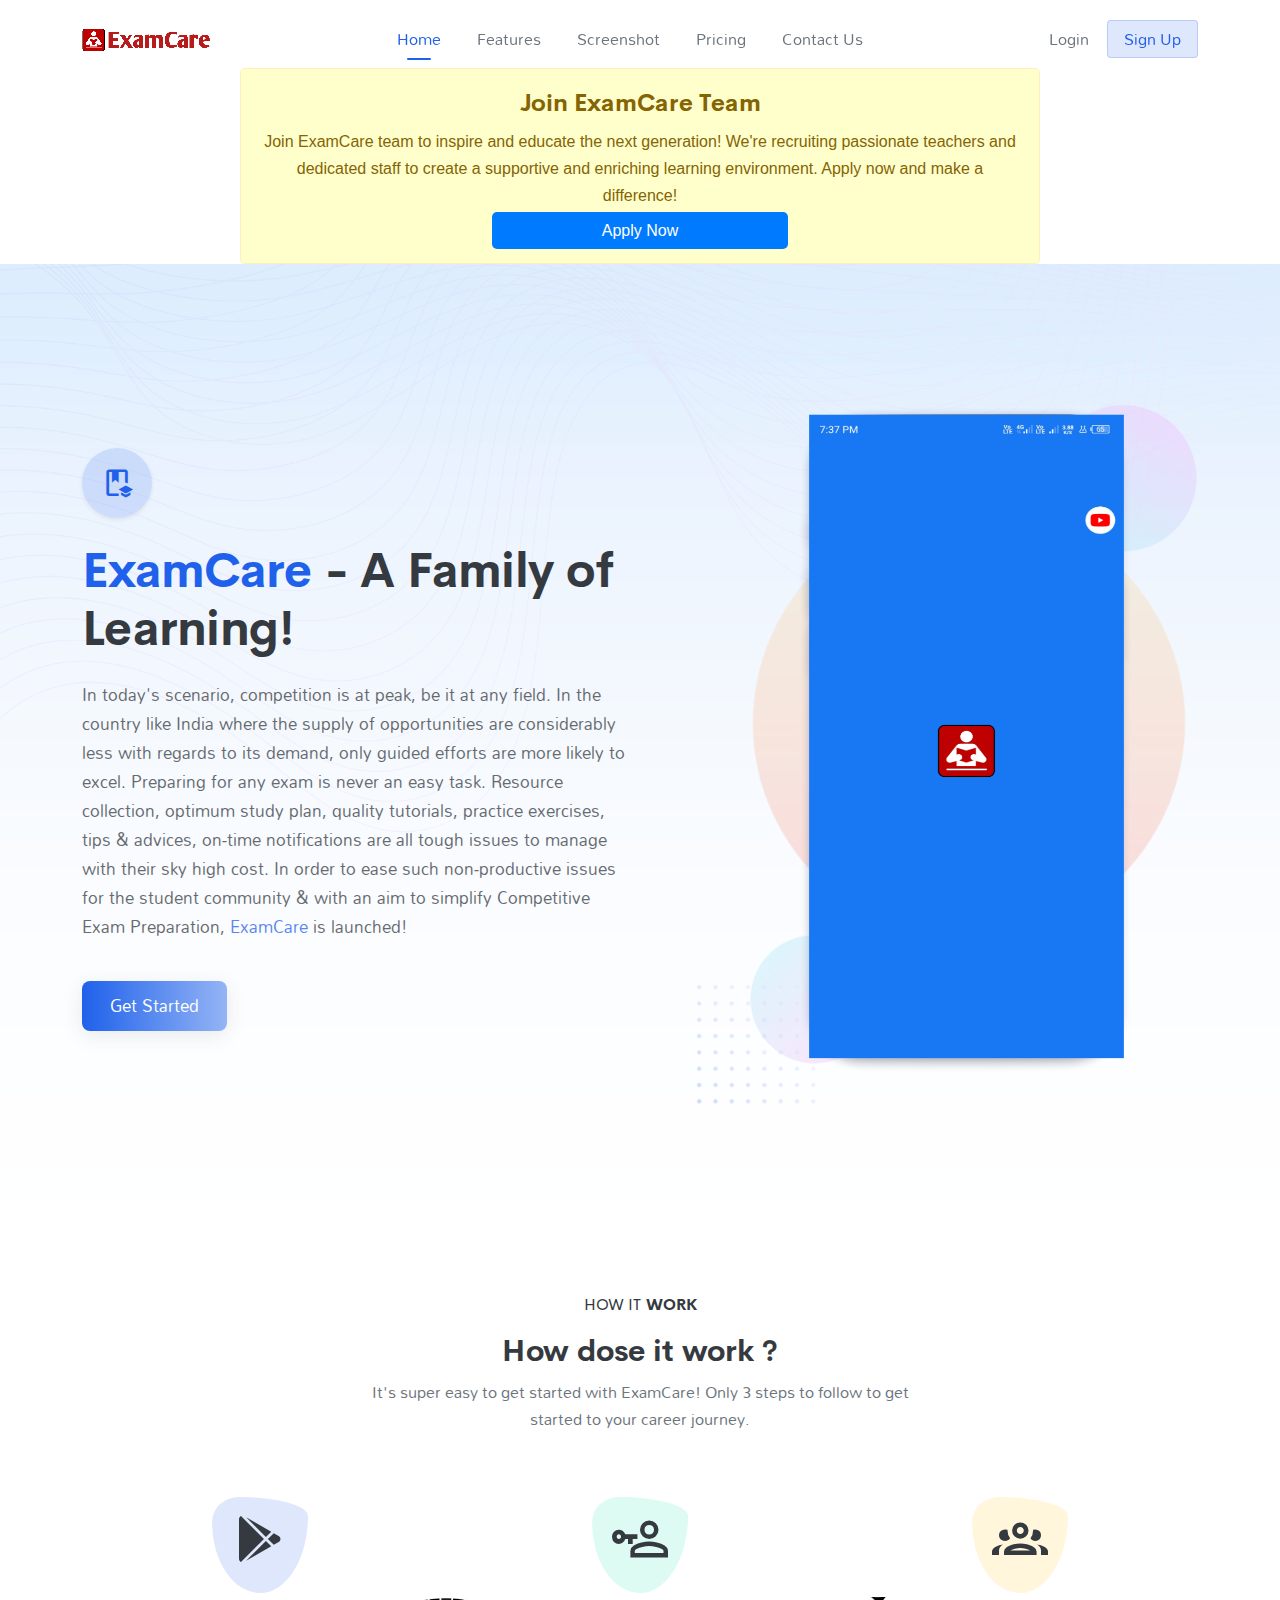
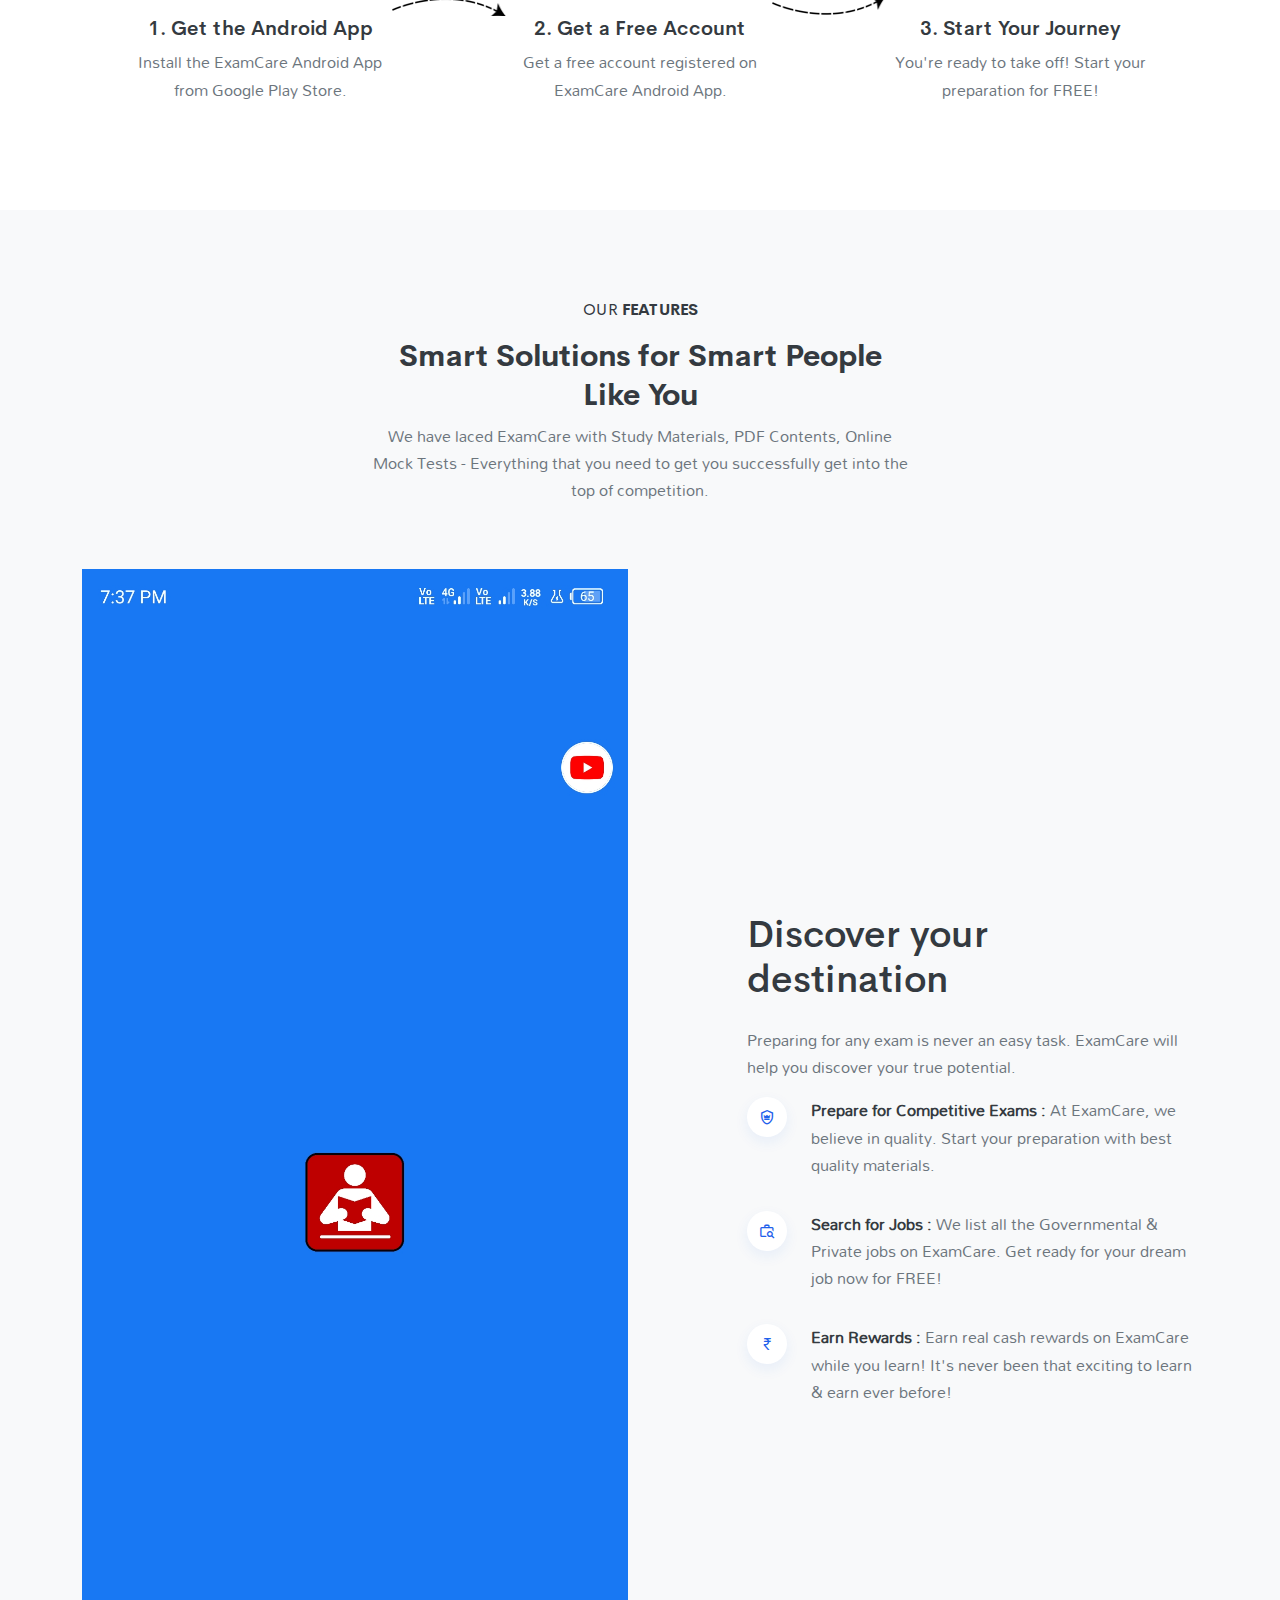
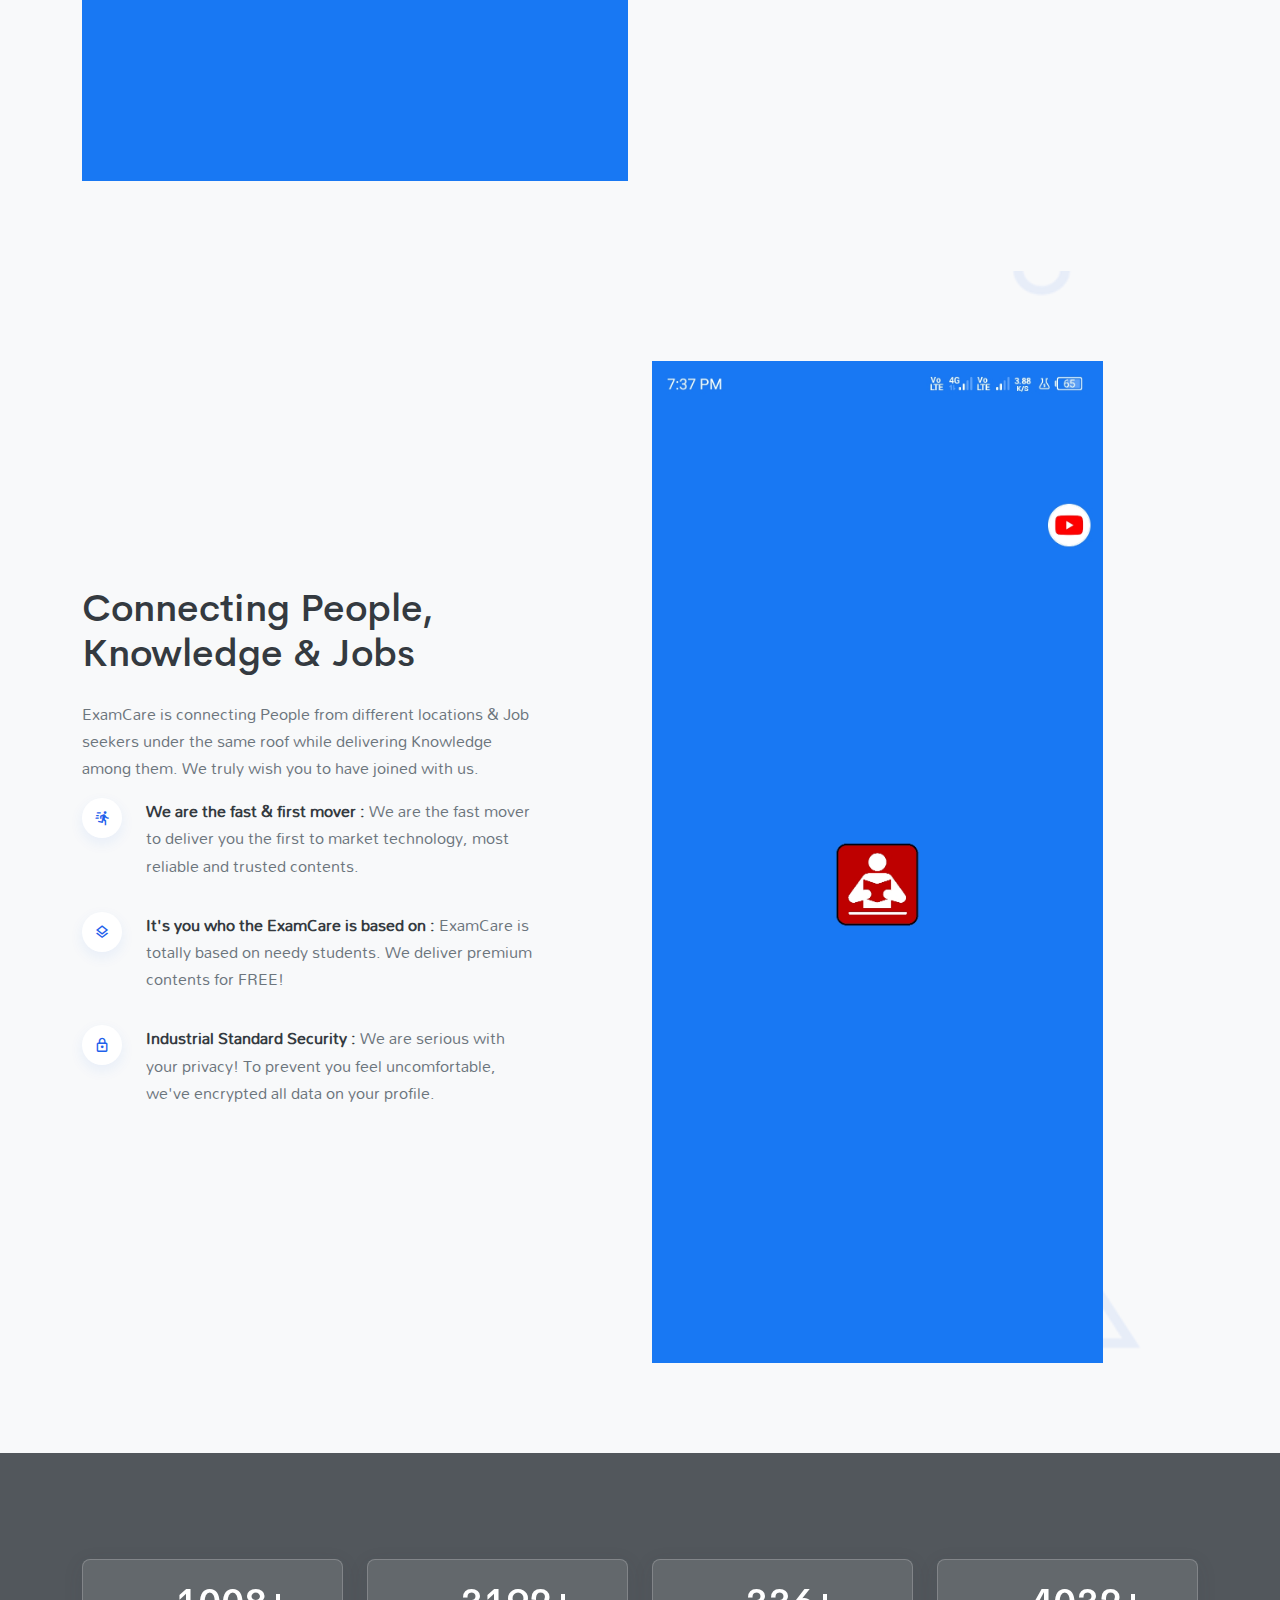
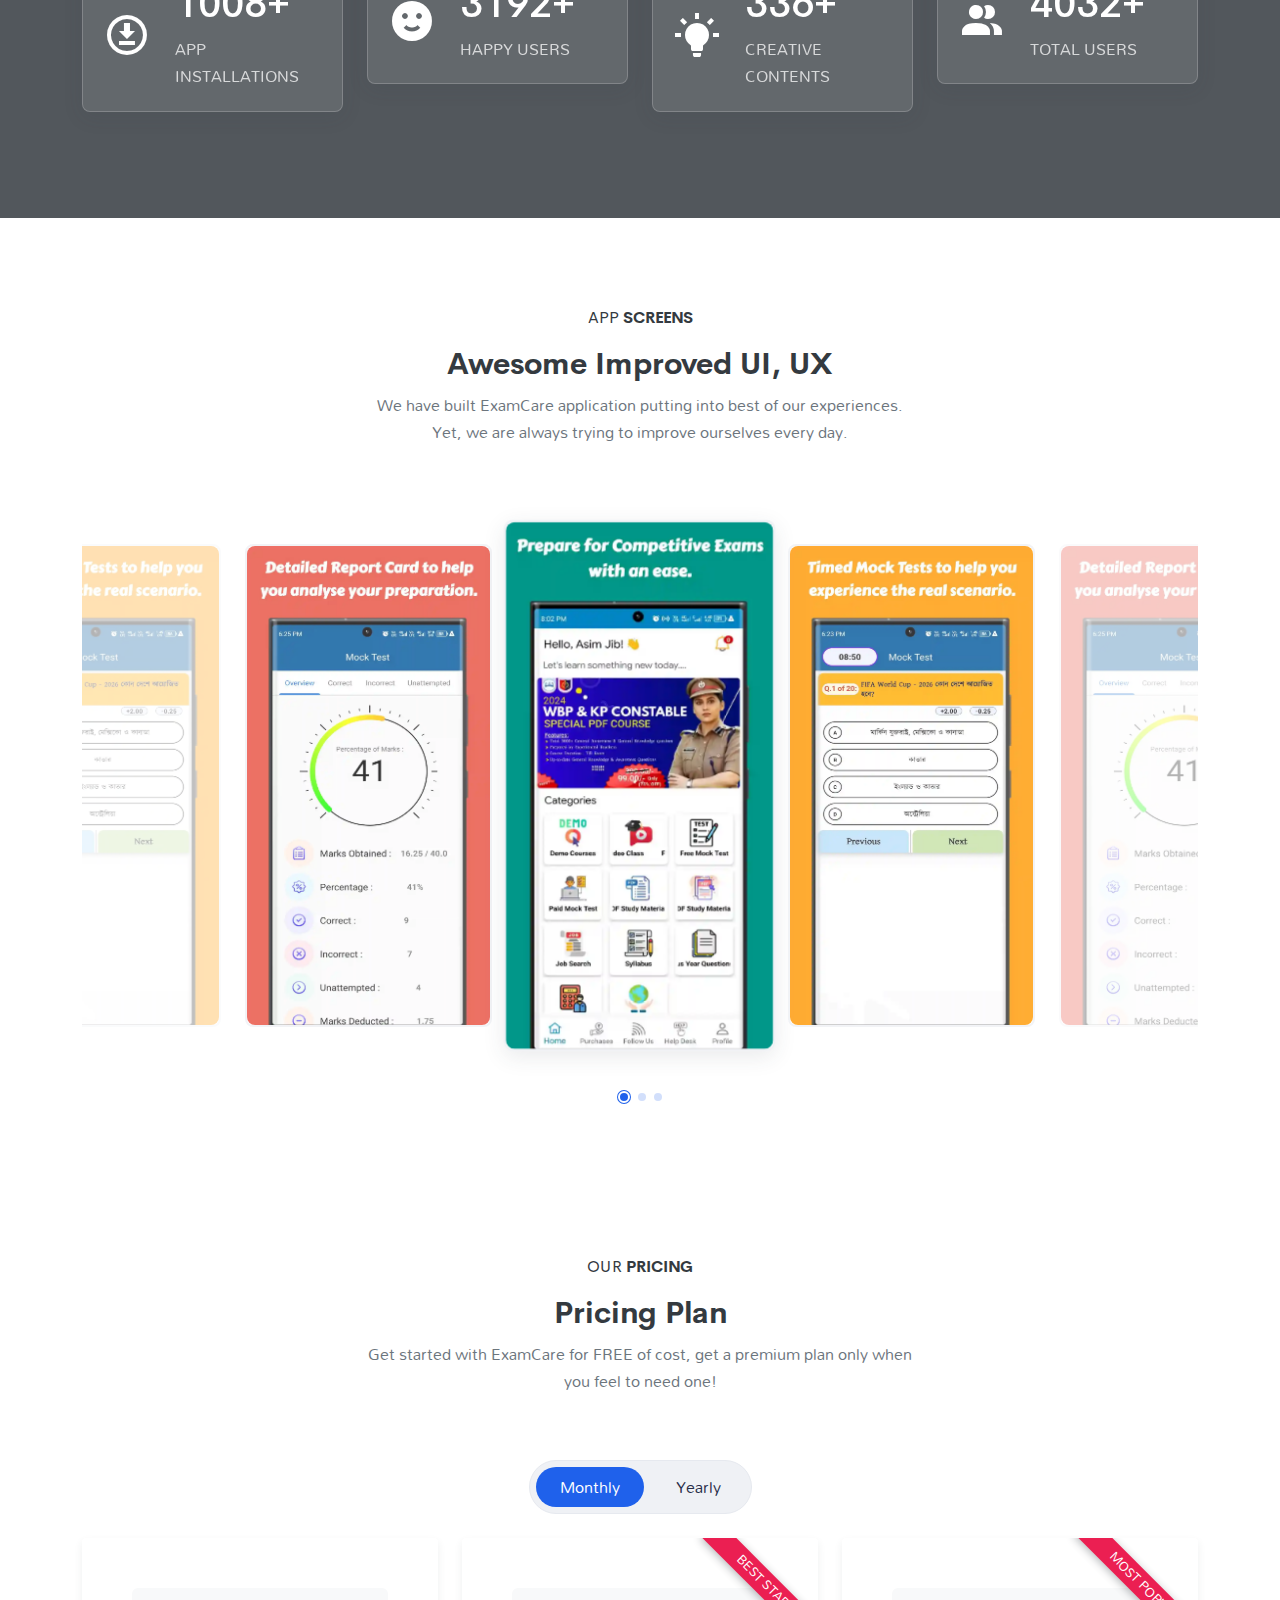
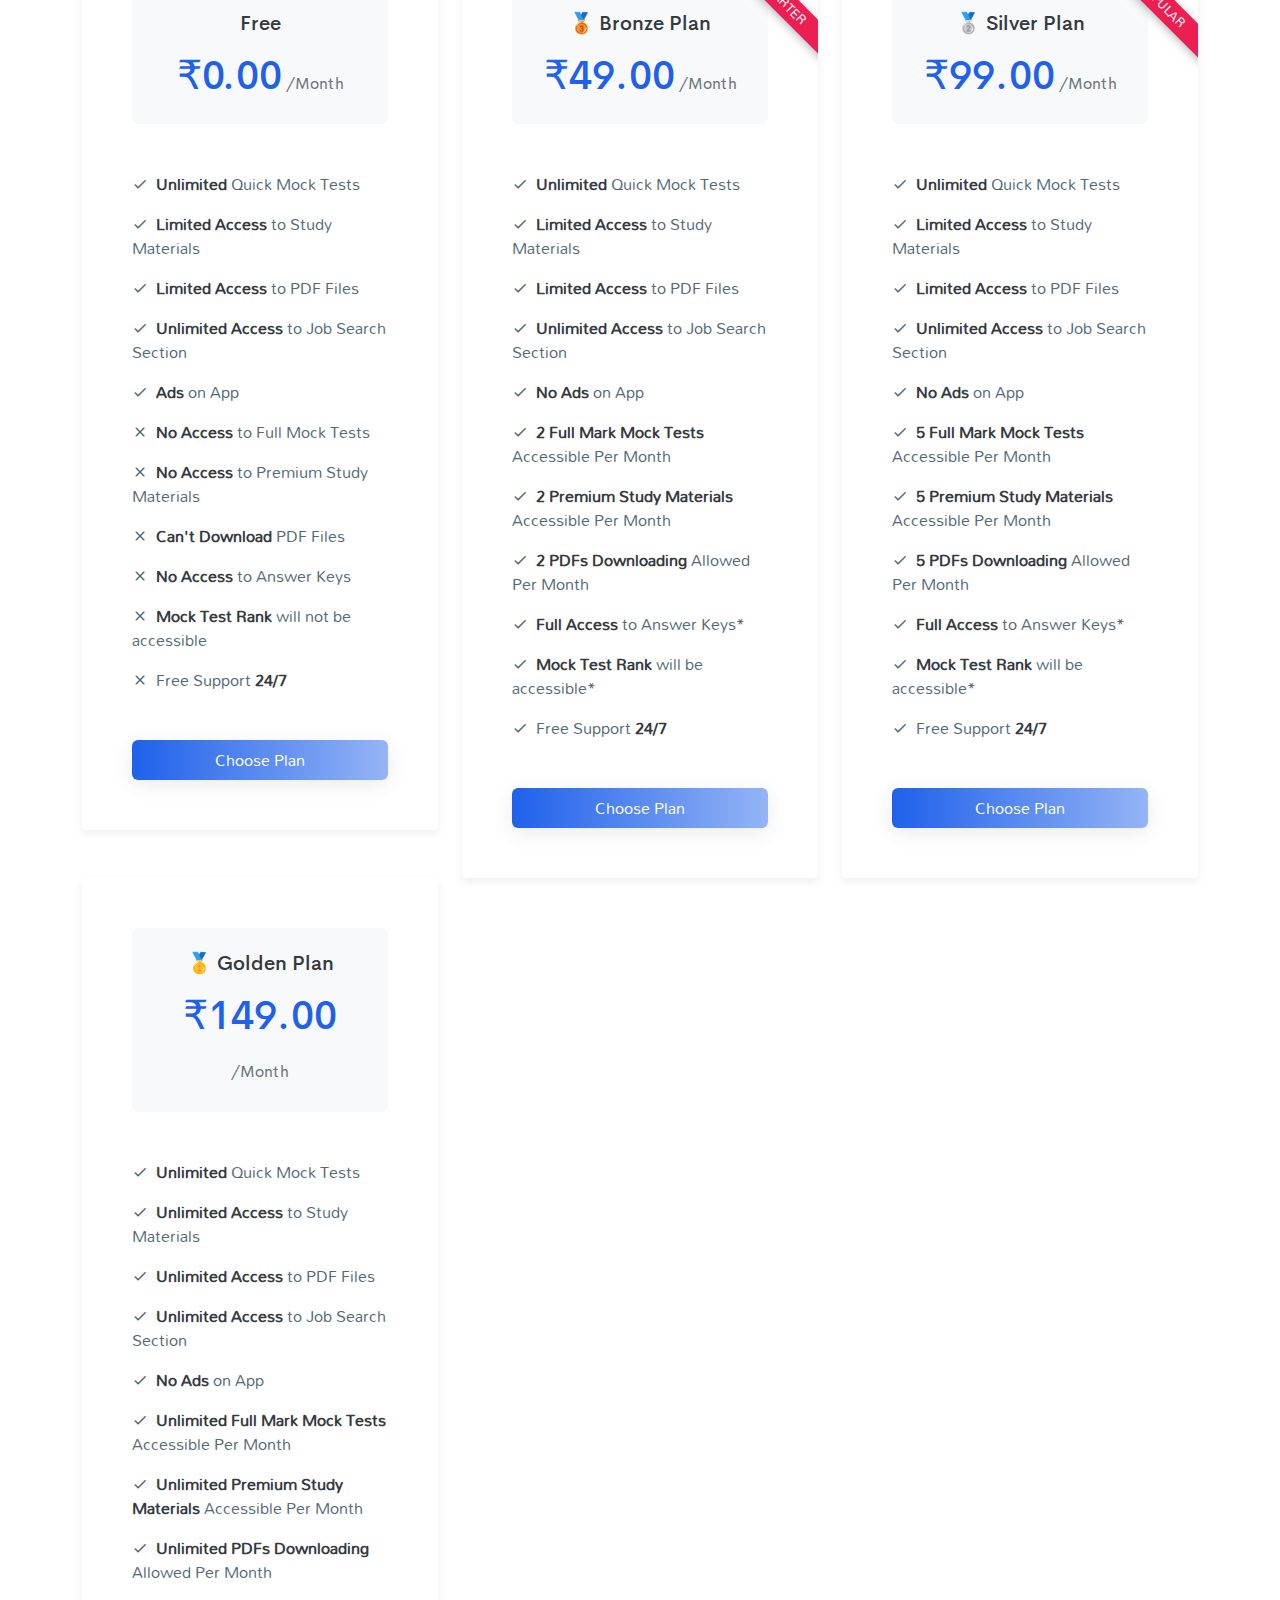
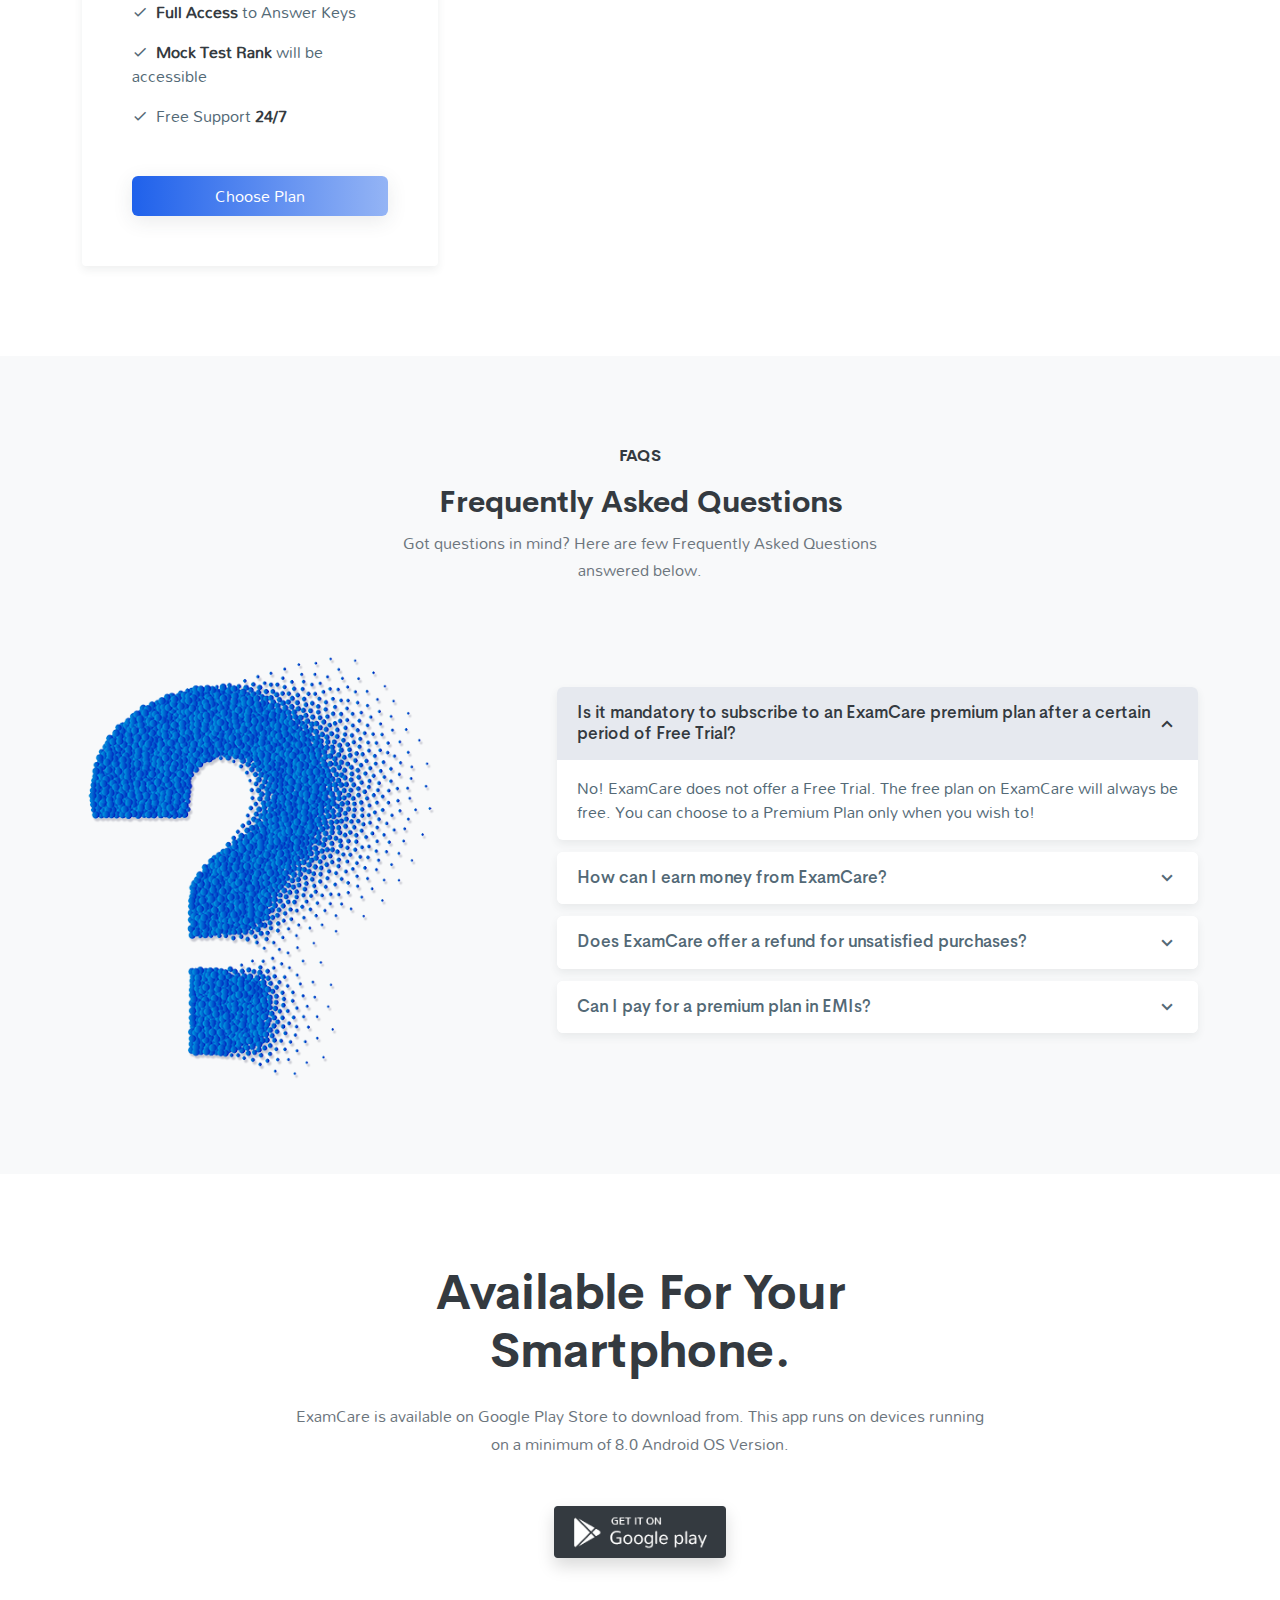
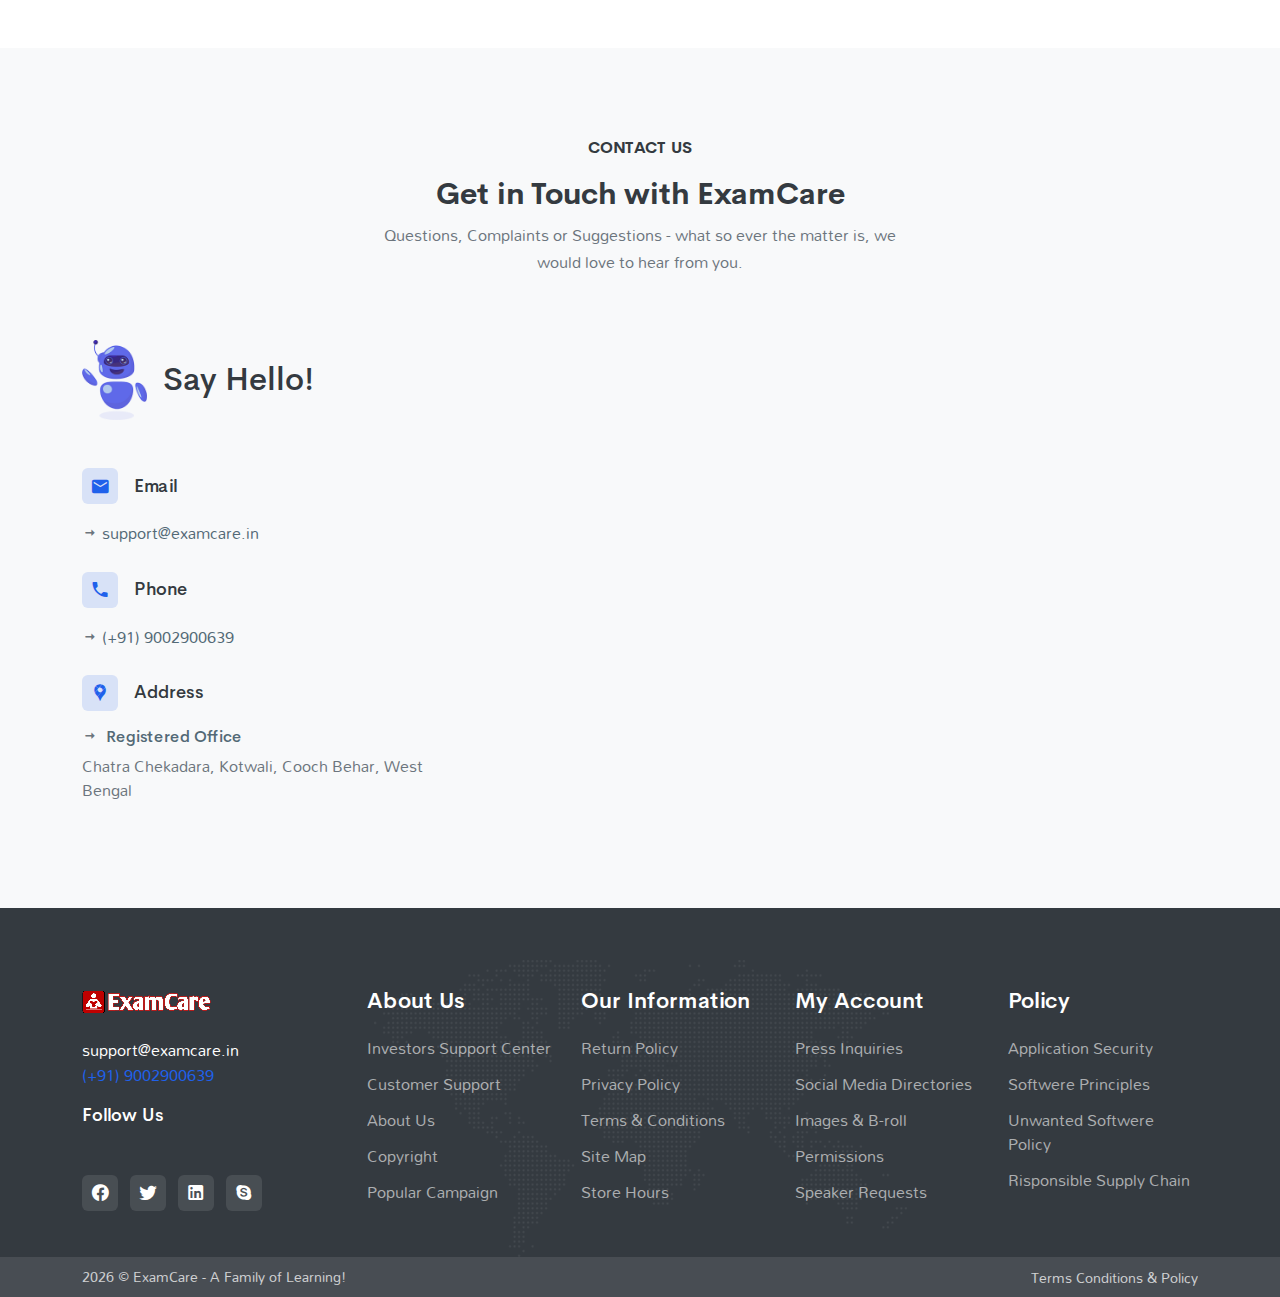
==== commit a1de31e7: "Update index.html" ====
--- a/index.html
+++ b/index.html
@@ -67,9 +67,9 @@
                 </div>
             </div>
         </nav>
-        <!-- Navbar End -->
-
-<br/>
+        <!-- Navbar End -->
+<br/>
+<br/>
 <!-- Recruitment Notice -->
 <section class="invoice-notice">
     <div class="notice-content">
@@ -115,7 +115,7 @@
     background-color: #deeefd;
 }
 </style>
-
+
 
         <!-- home-agency start -->
         <section class="hero-2" id="home">
@@ -128,7 +128,7 @@
                         </div>
                         <h1 class="hero-title fw-bold mb-4 display-5"><span class="text-primary">ExamCare</span> - A Family of Learning!</h1>
                         <p class="opacity-75 mb-4 pb-3 fs-17">In today's scenario, competition is at peak, be it at any field. In the country like India where the supply of opportunities are considerably less with regards to its demand, only guided efforts are more likely to excel. Preparing for any exam is never an easy task. Resource collection, optimum study plan, quality tutorials, practice exercises, tips & advices, on-time notifications are all tough issues to manage with their sky high cost. In order to ease such non-productive issues for the student community & with an aim to simplify Competitive Exam Preparation, <span class="text-primary">ExamCare</span> is launched!</p>
-                        <a href="https://play.google.com/store/apps/details?id=com.codezen.examcare" class="btn btn-lg btn-gradient-primary">Get Started</a>+                        <a href="https://play.google.com/store/apps/details?id=com.codezen.examcare" class="btn btn-lg btn-gradient-primary">Get Started</a>
 
                     </div>
 
@@ -736,7 +736,7 @@
                                     <h5 class="mb-0 fs-18">Email</h5>
                                 </div>
                             </div>
-                            <p class="mb-1"><i class="mdi mdi-arrow-right-thin text-muted me-1"></i><a href="mailto:support@examcare.in" class="text-secondary">support@examcare.in</a></p>+                            <p class="mb-1"><i class="mdi mdi-arrow-right-thin text-muted me-1"></i><a href="mailto:support@examcare.in" class="text-secondary">support@examcare.in</a></p>
 
                         </div>
                         <div class="mb-4">
@@ -749,7 +749,7 @@
                                 <div class="flex-grow-1 ms-3">
                                     <h5 class="mb-0 fs-18">Phone</h5>
                                 </div>
-                            </div>+                            </div>
 
                             <p class=""><i class="mdi mdi-arrow-right-thin text-muted me-1"></i><a href="tel:9002900639" class="text-secondary">(+91) 9002900639</a></p>
                         </div>
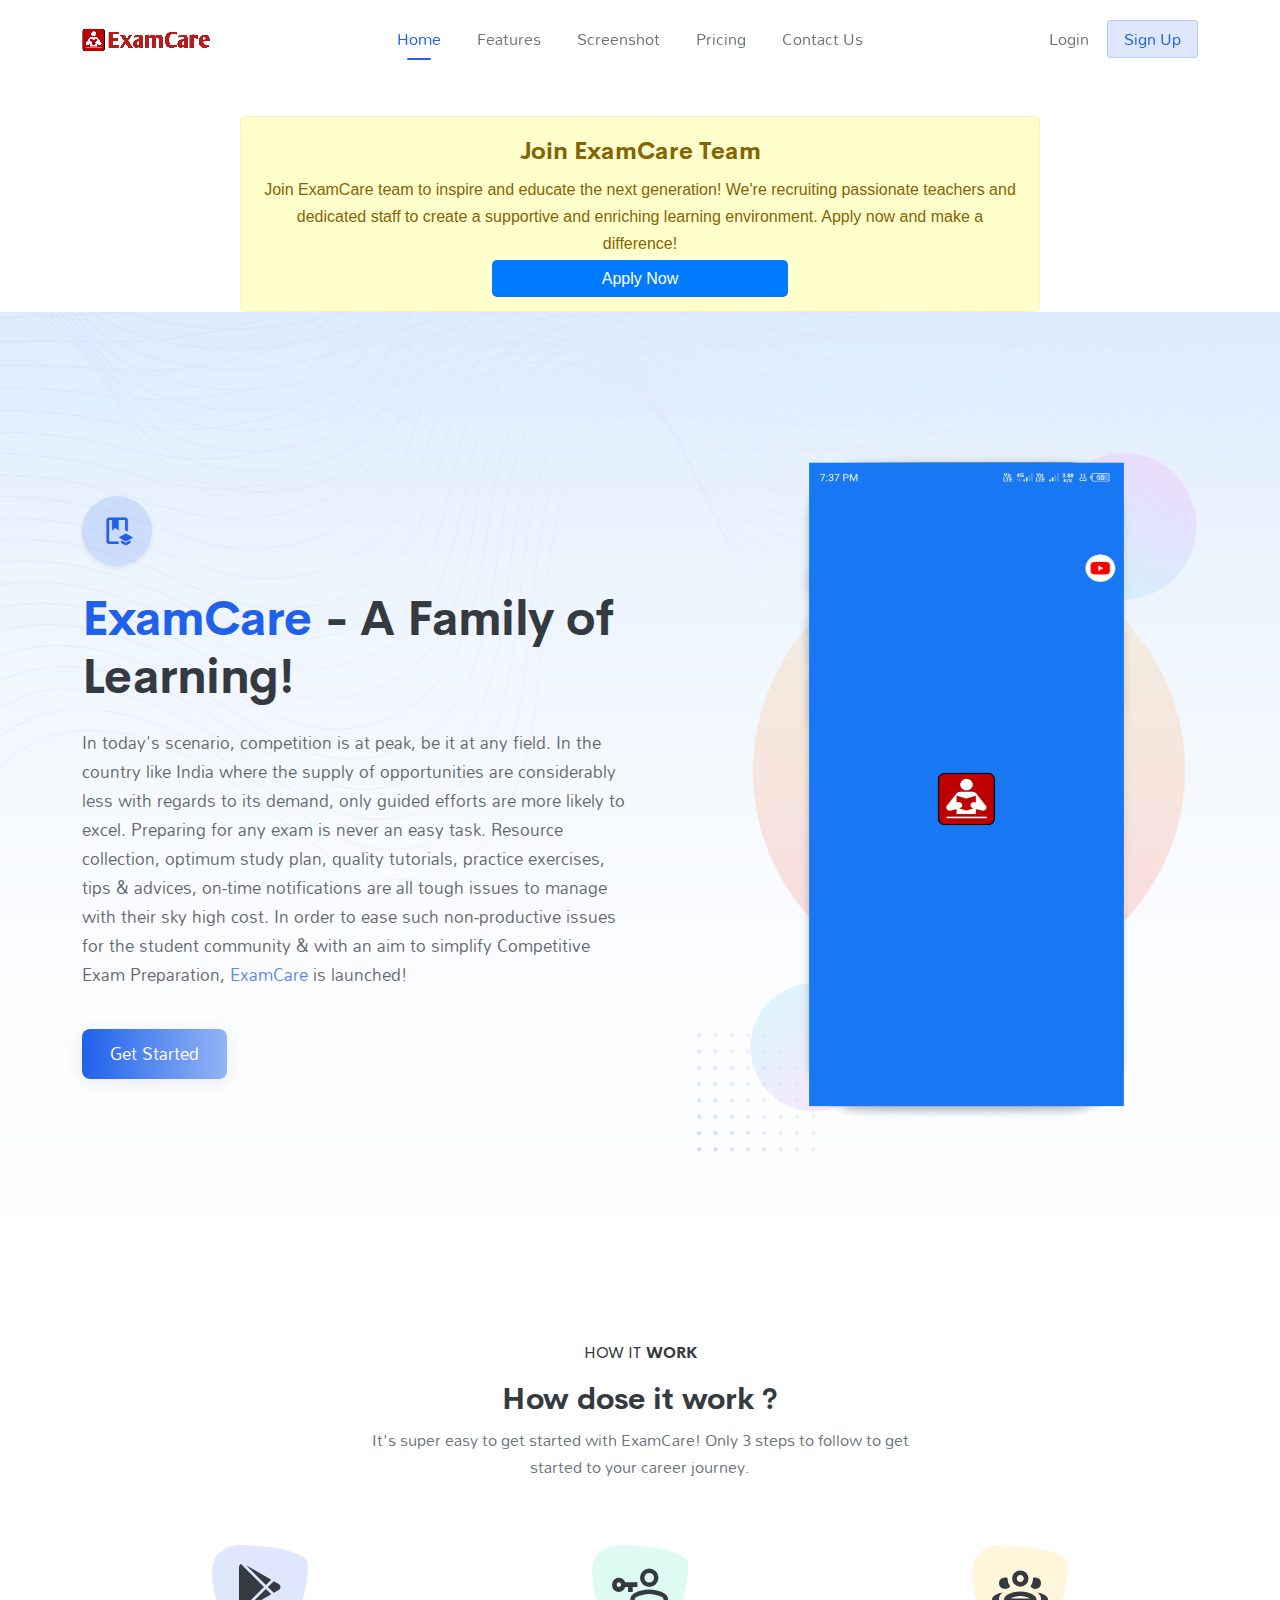
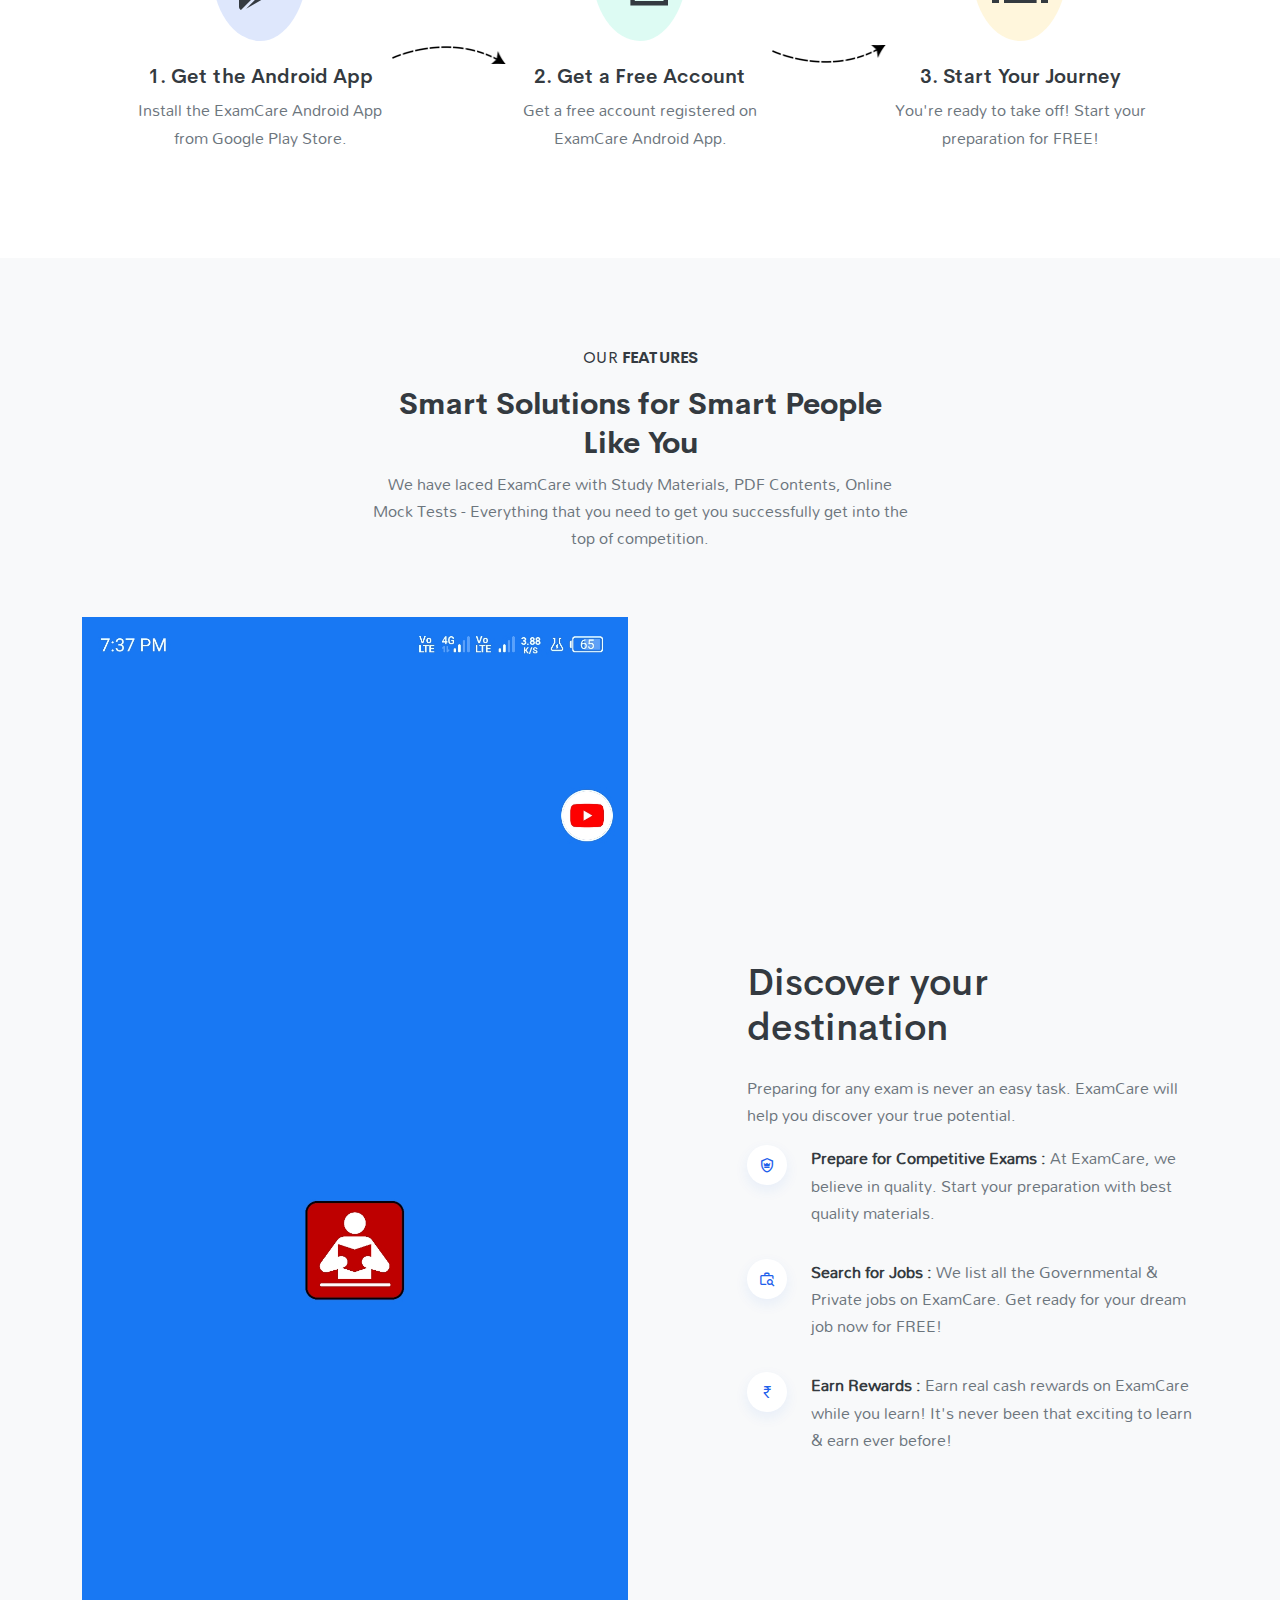
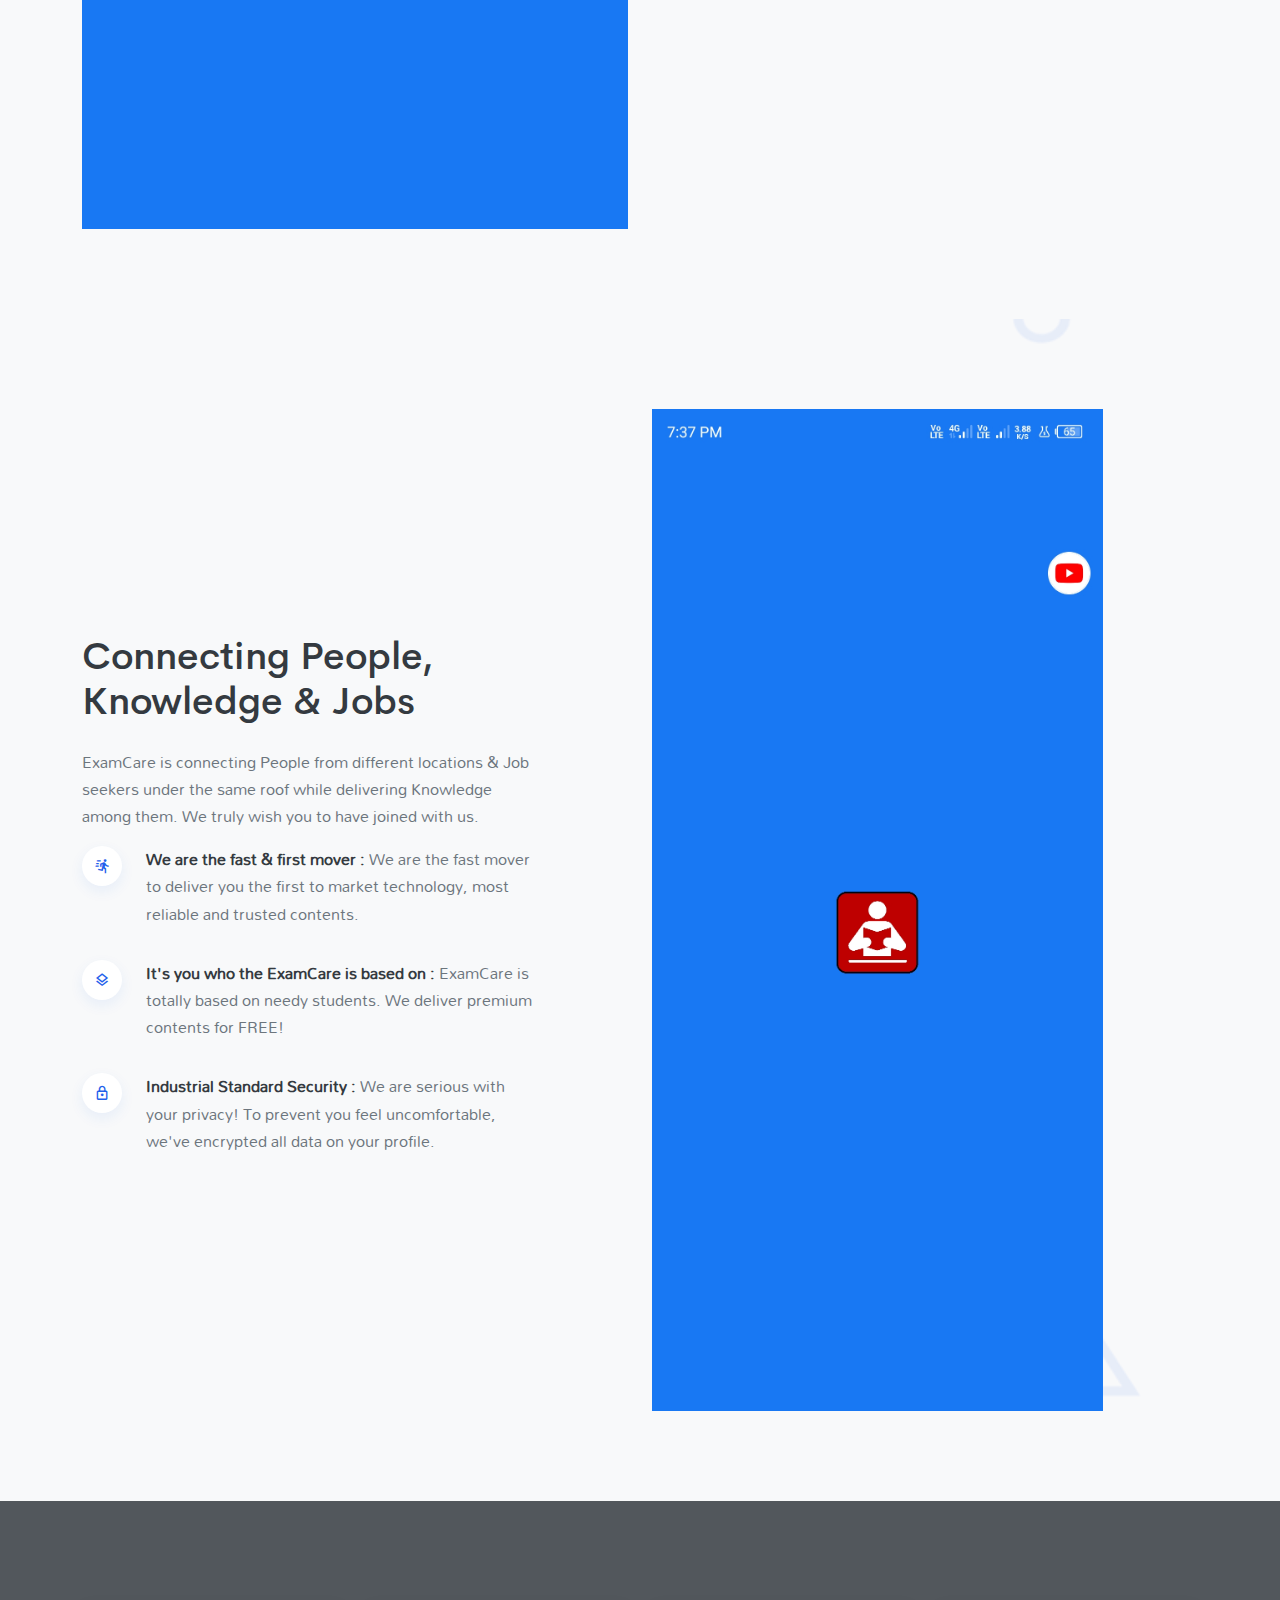
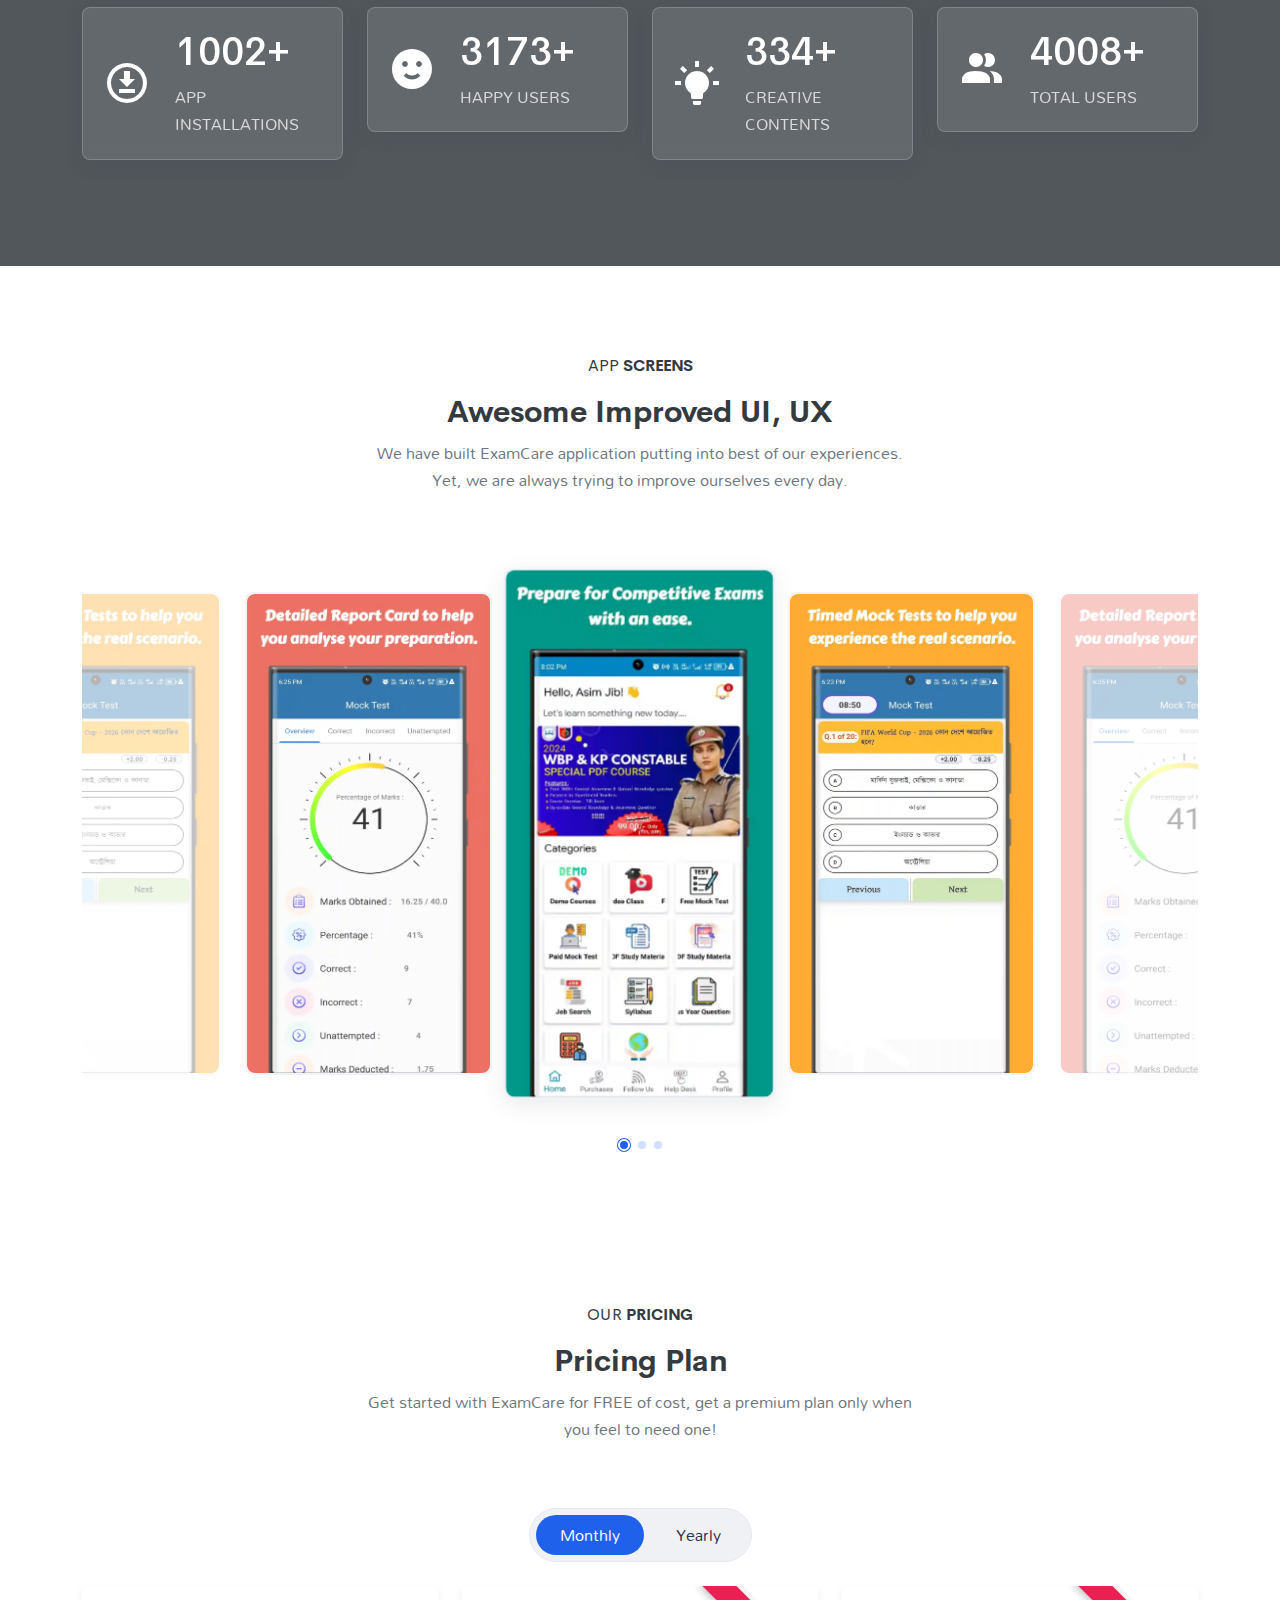
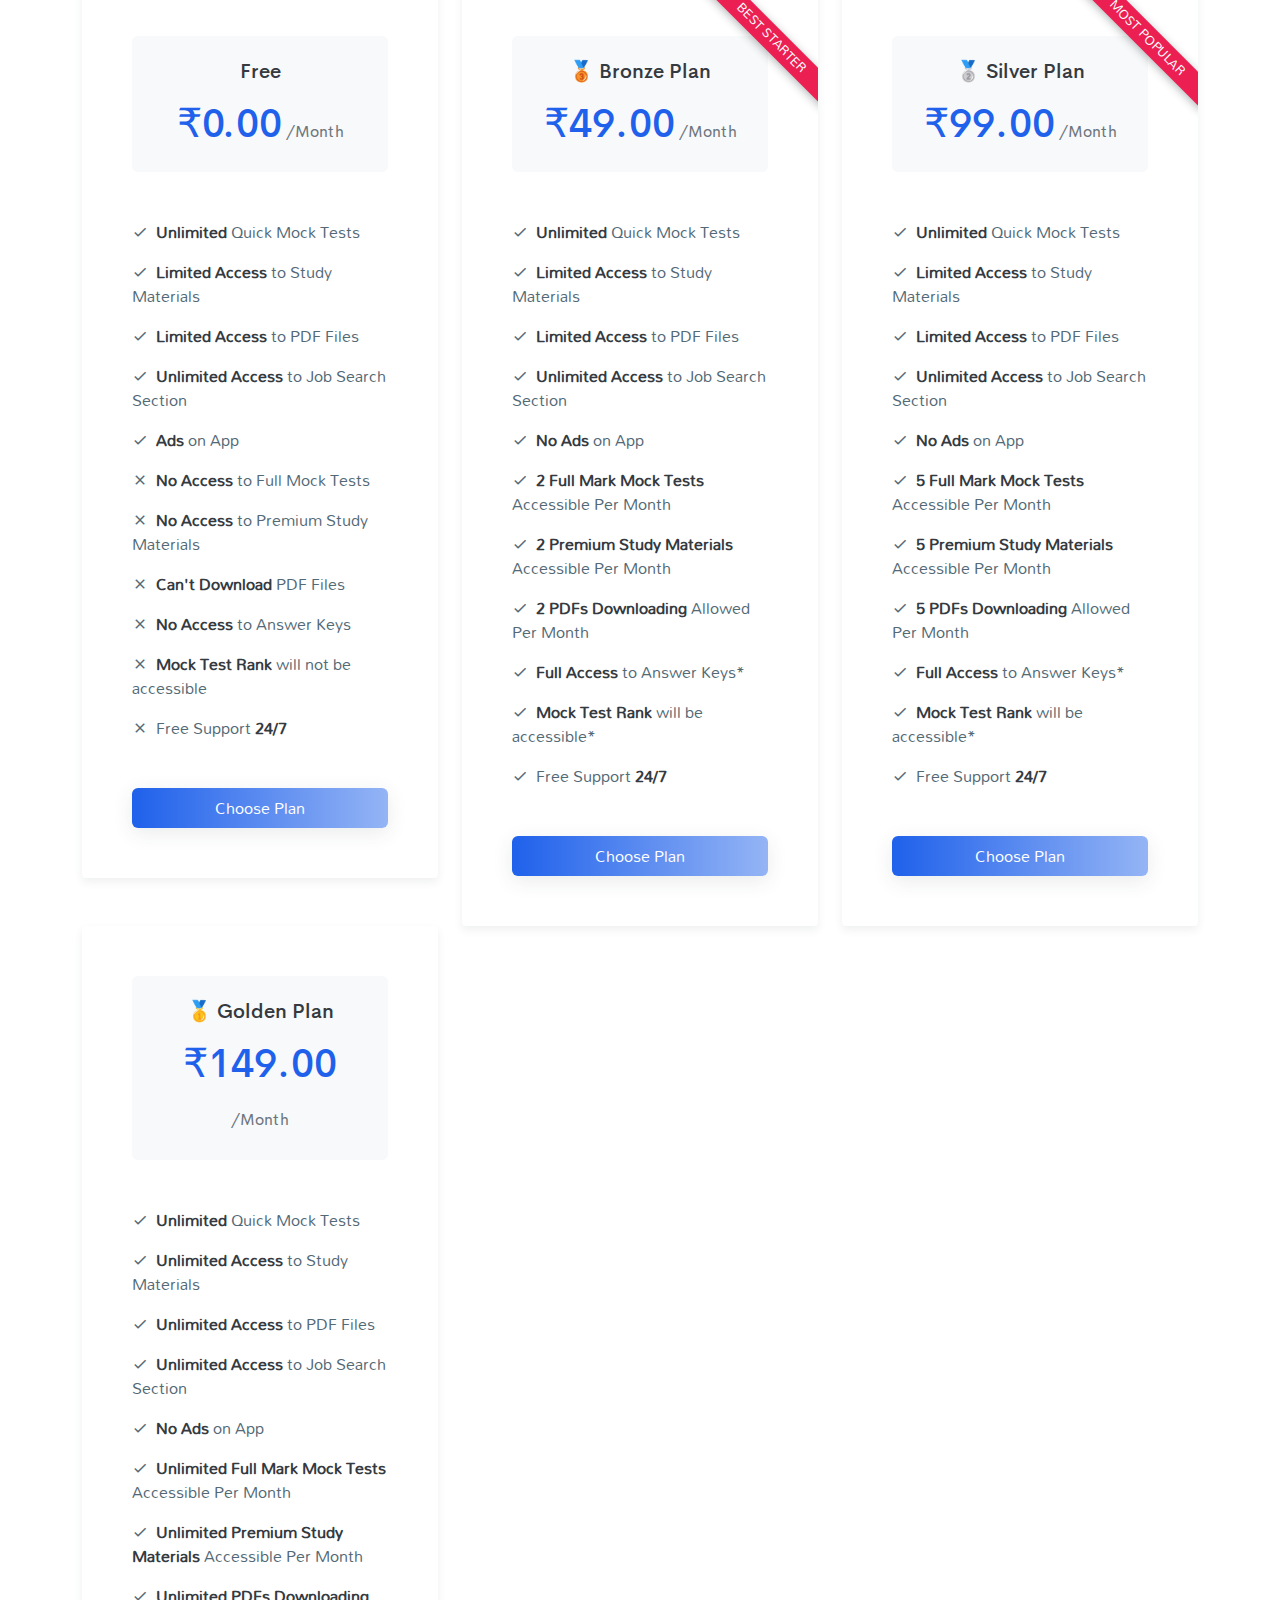
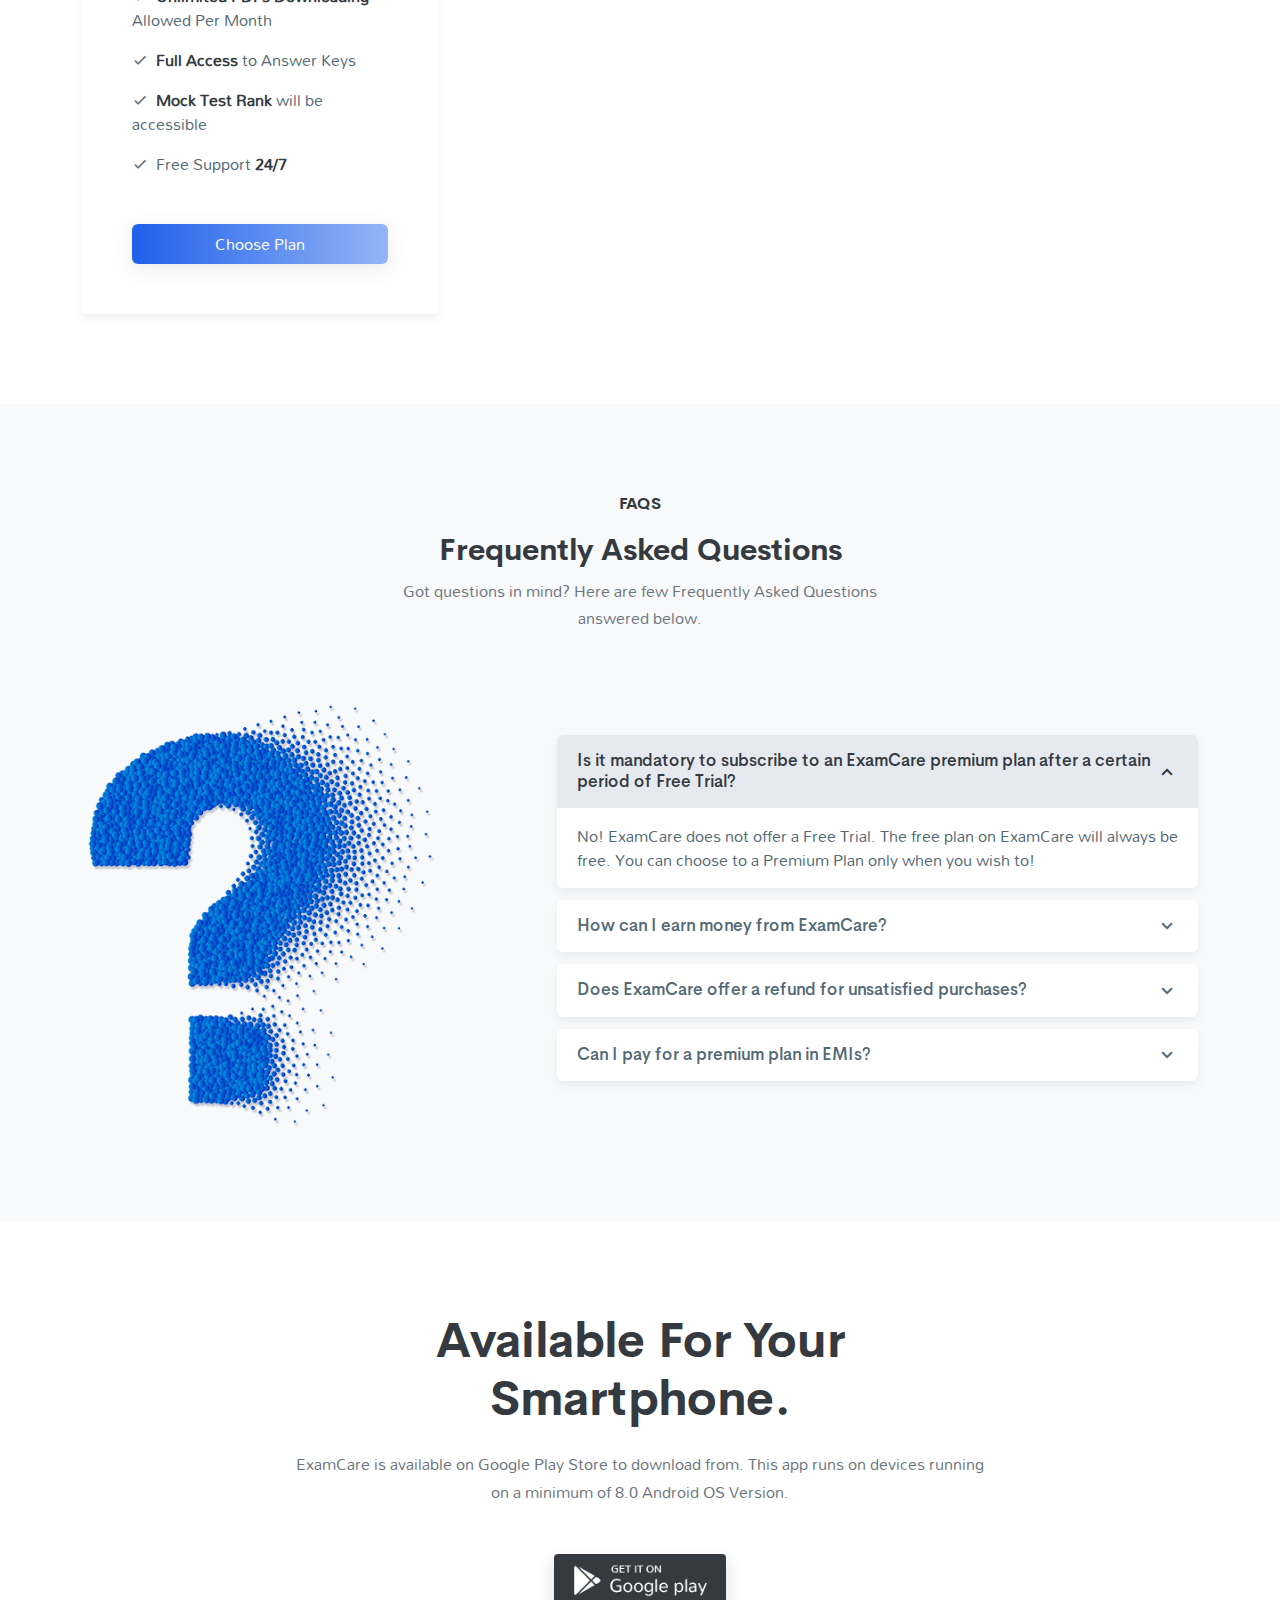
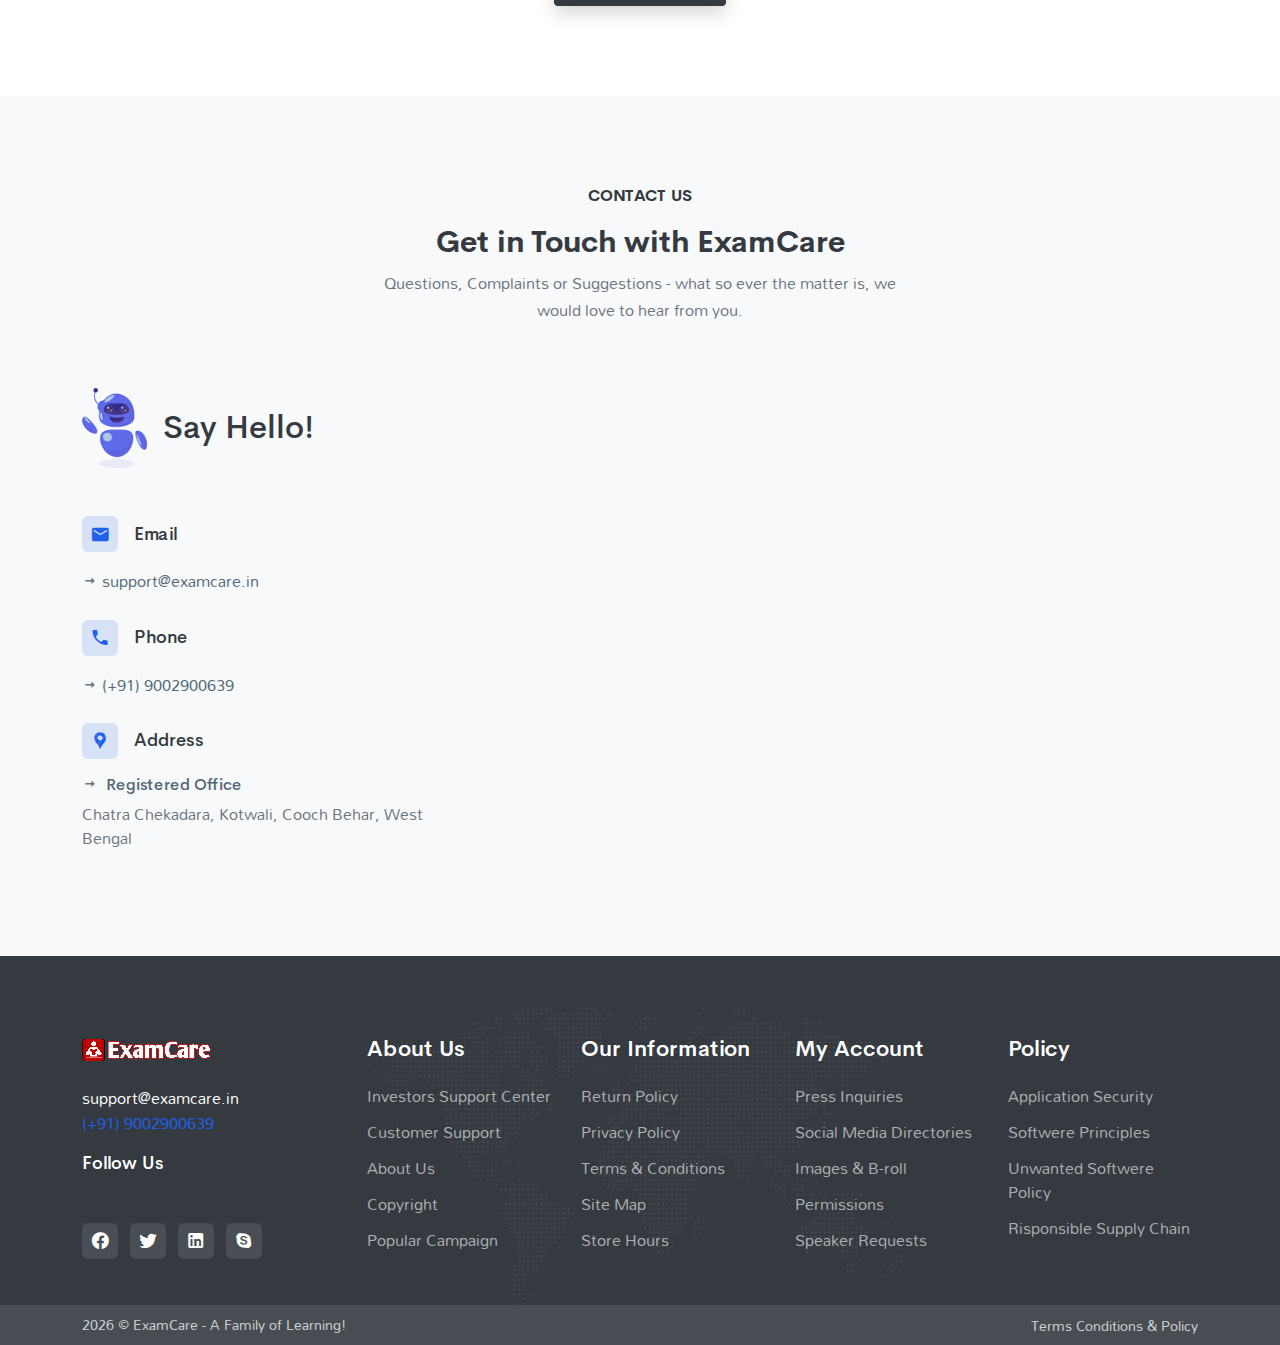
==== commit 9cbed385: "Update index.html" ====
--- a/index.html
+++ b/index.html
@@ -70,6 +70,8 @@
         <!-- Navbar End -->
 <br/>
 <br/>
+        <br/>
+        <br/>
 <!-- Recruitment Notice -->
 <section class="invoice-notice">
     <div class="notice-content">
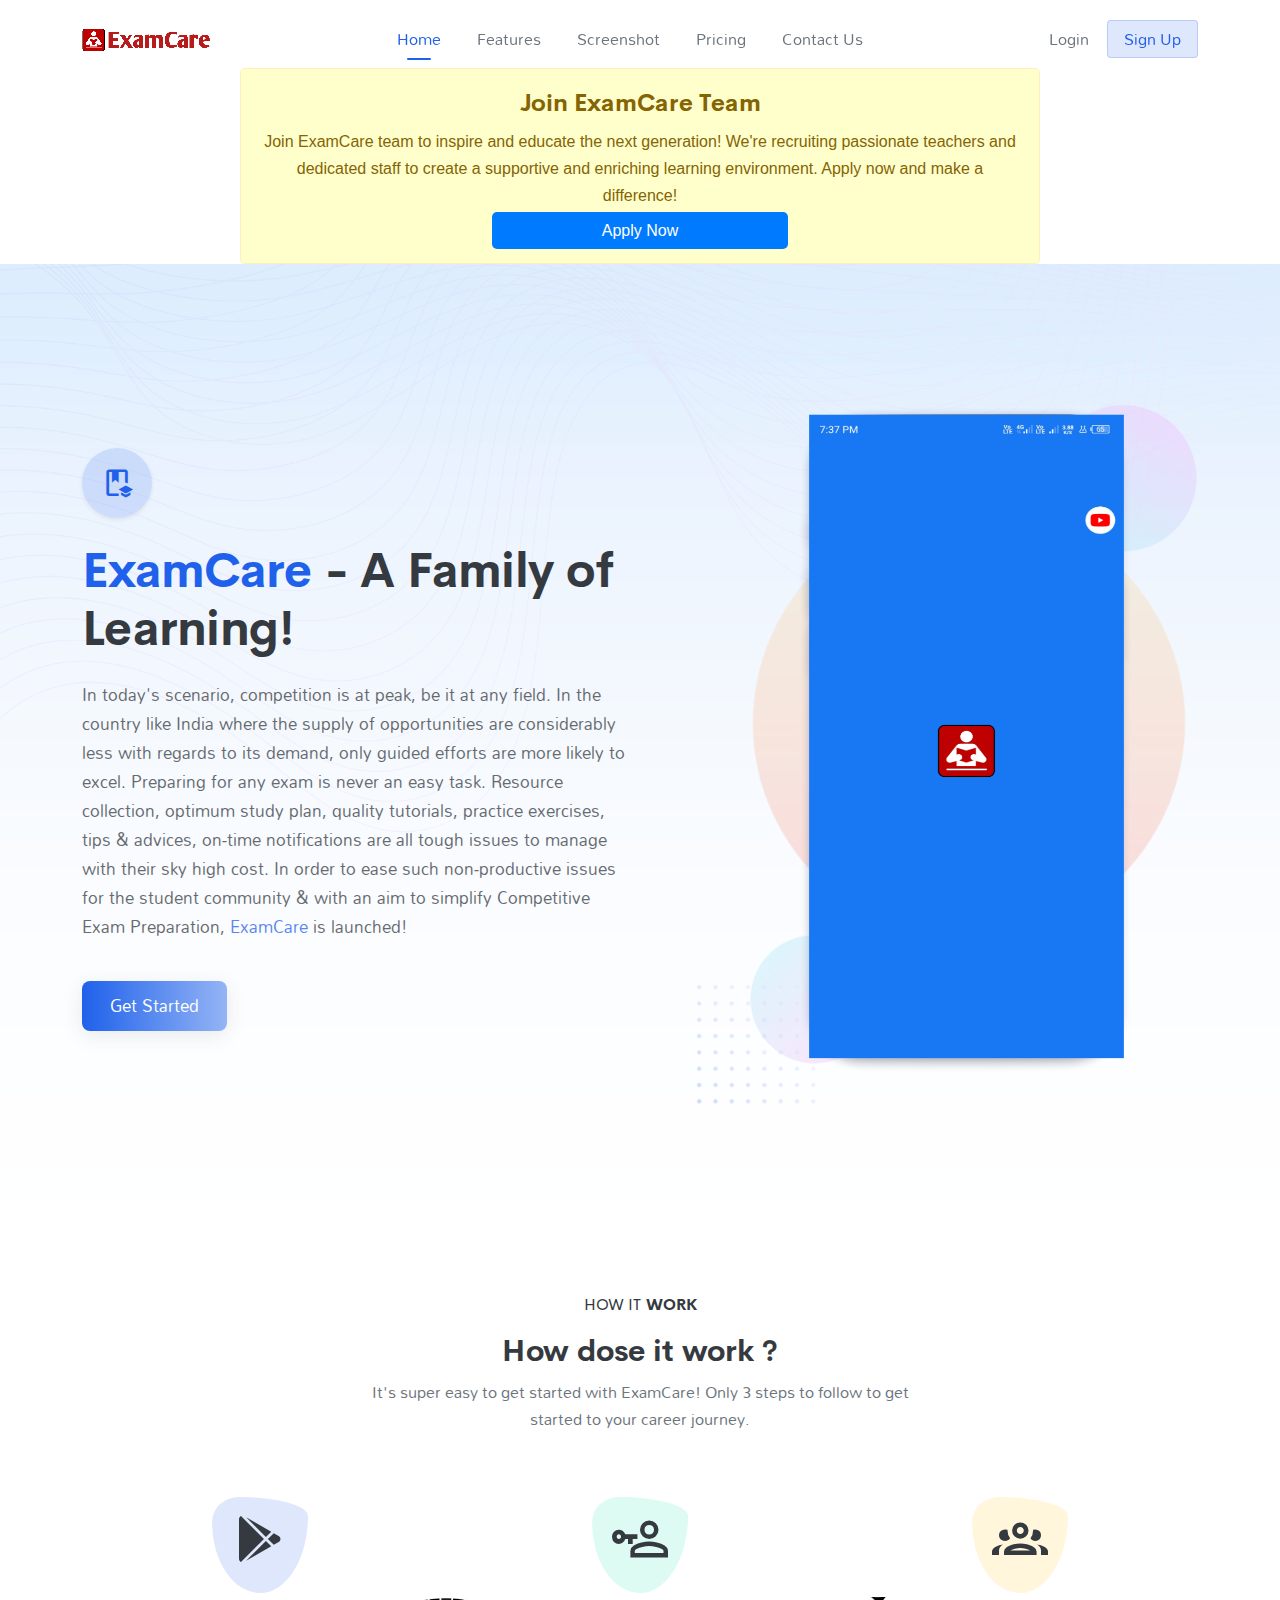
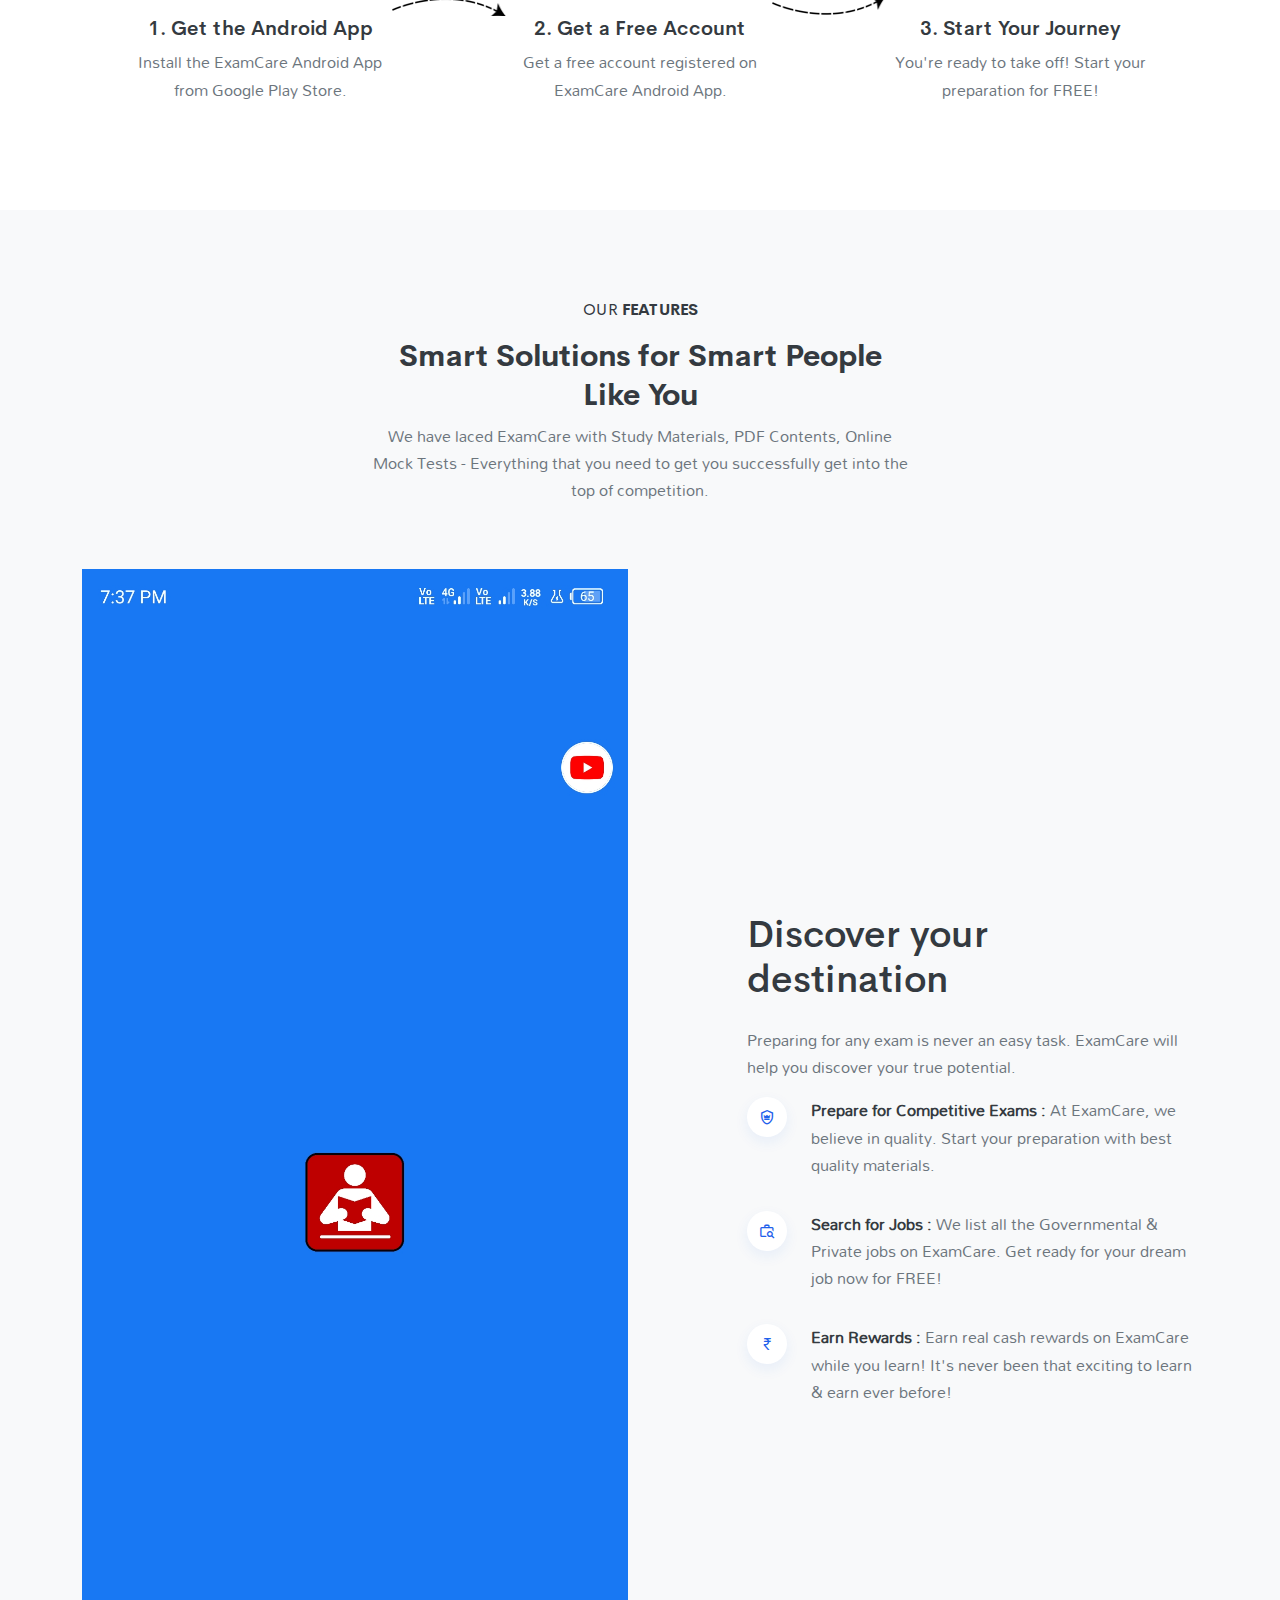
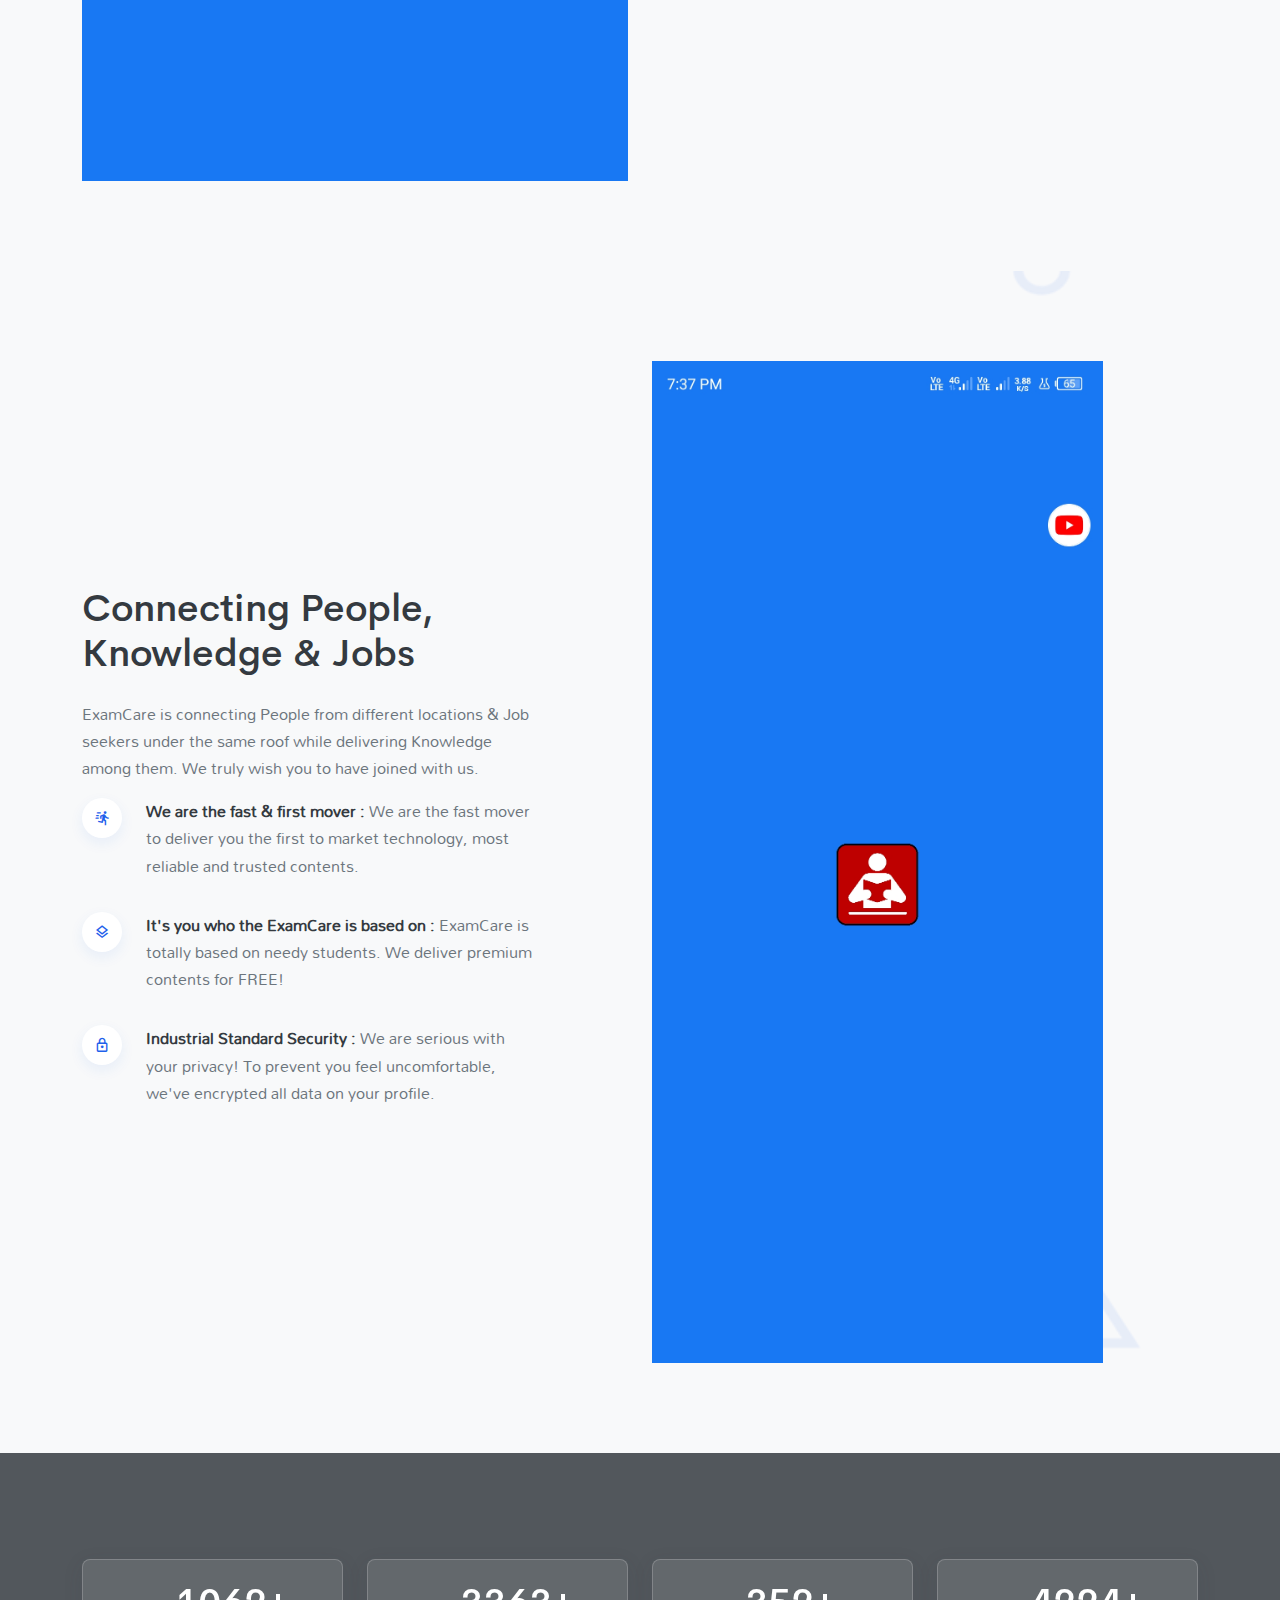
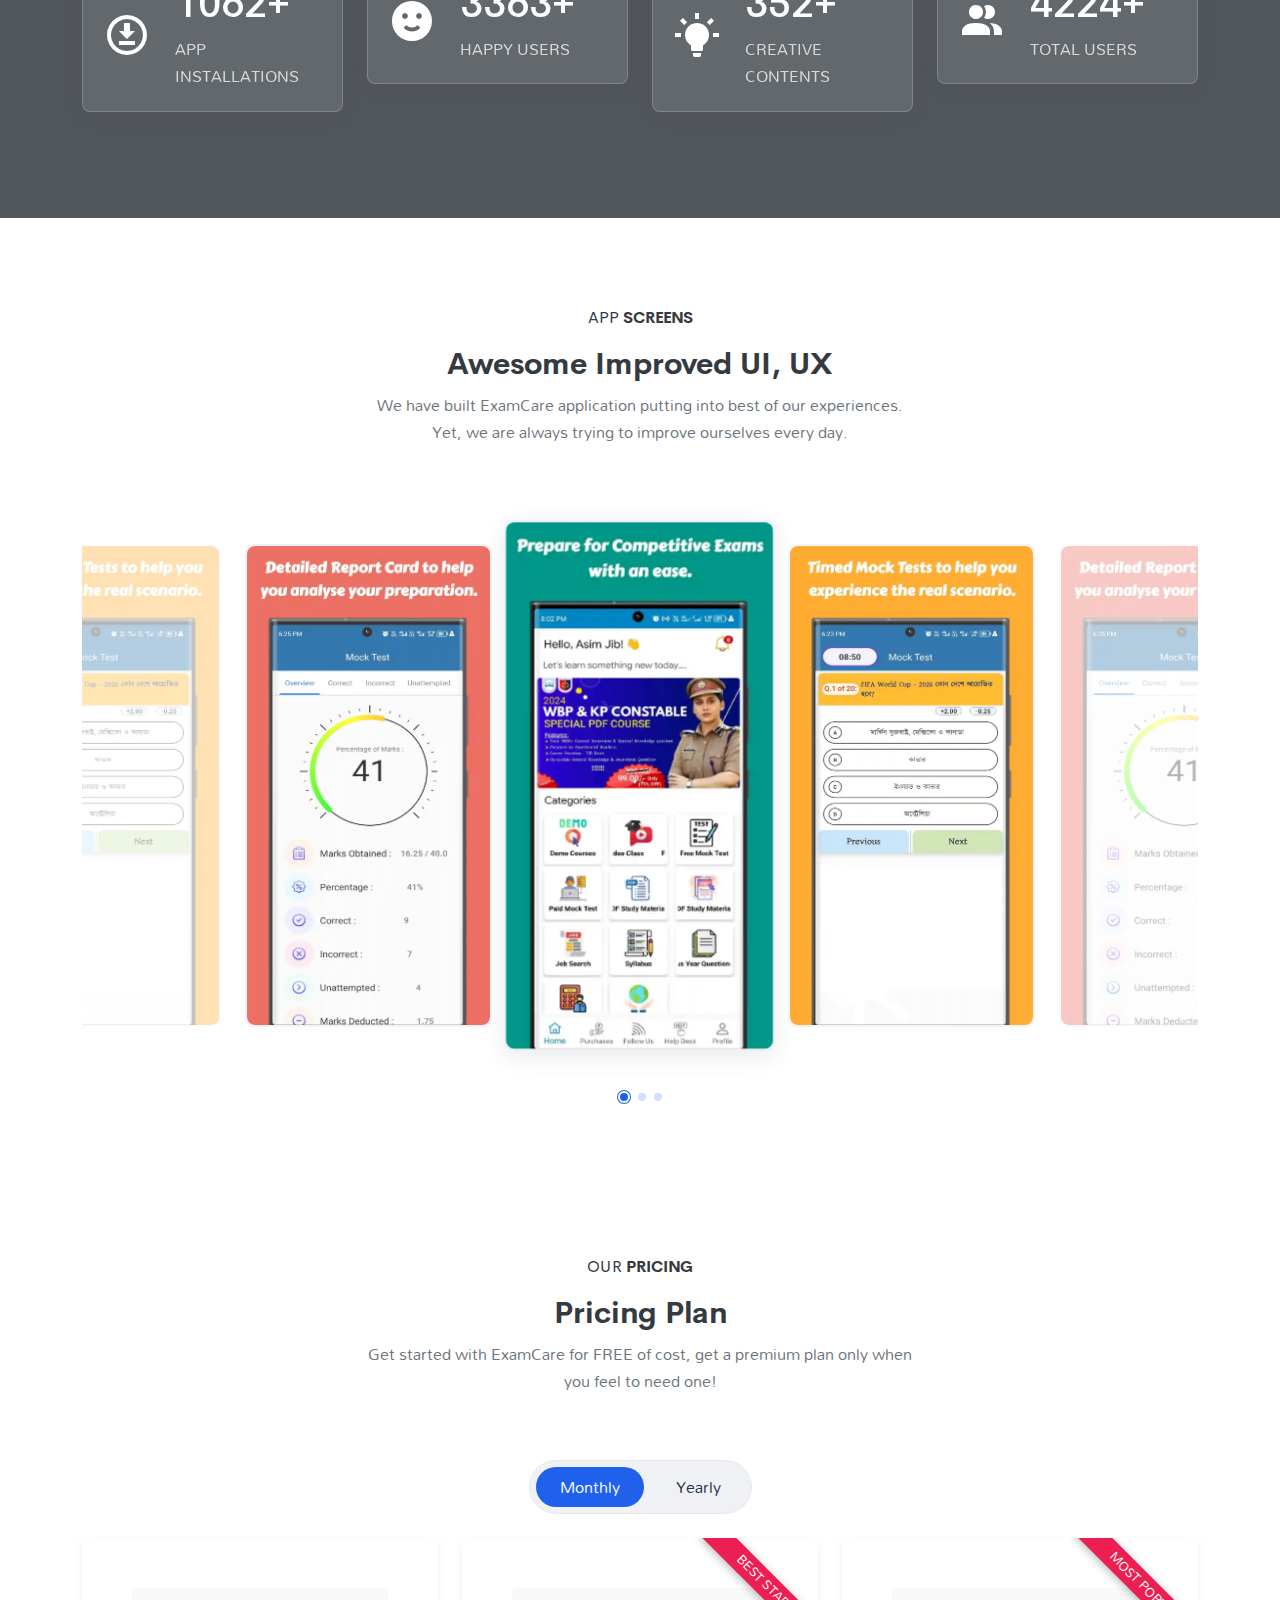
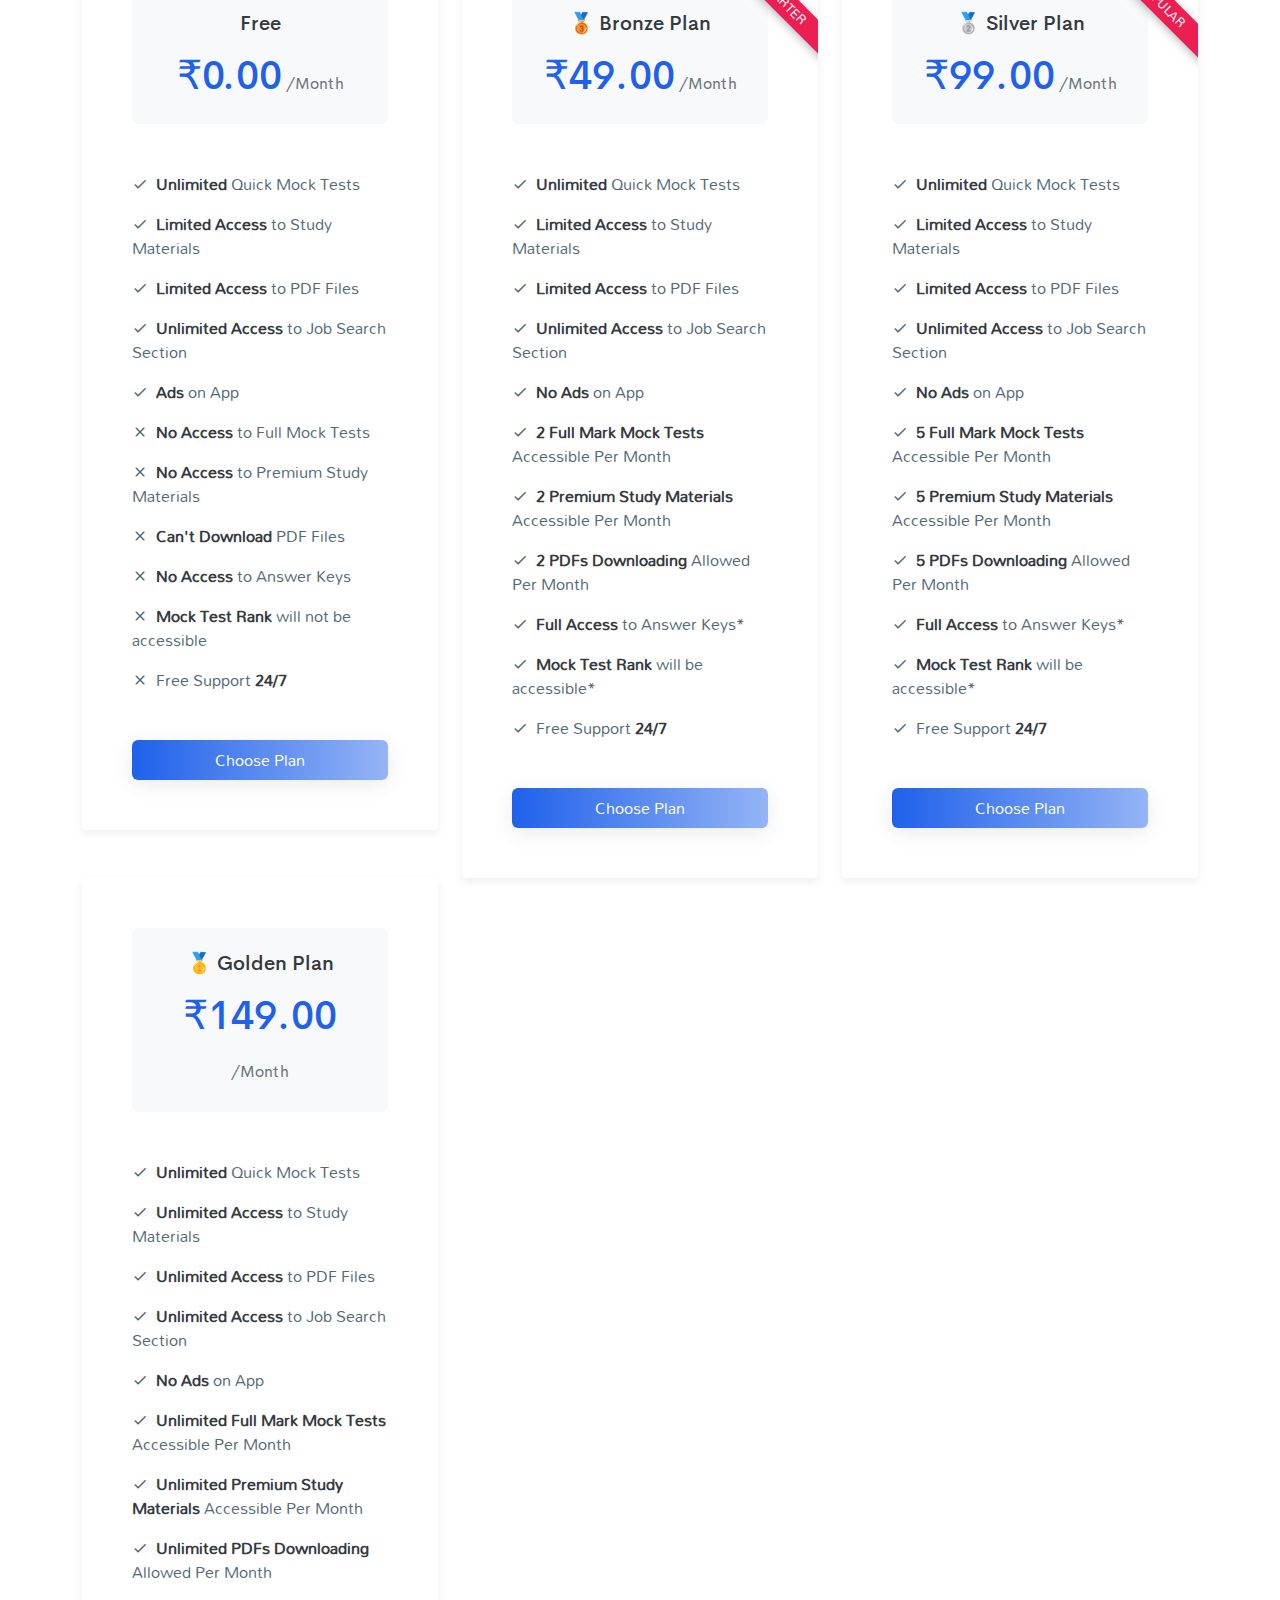
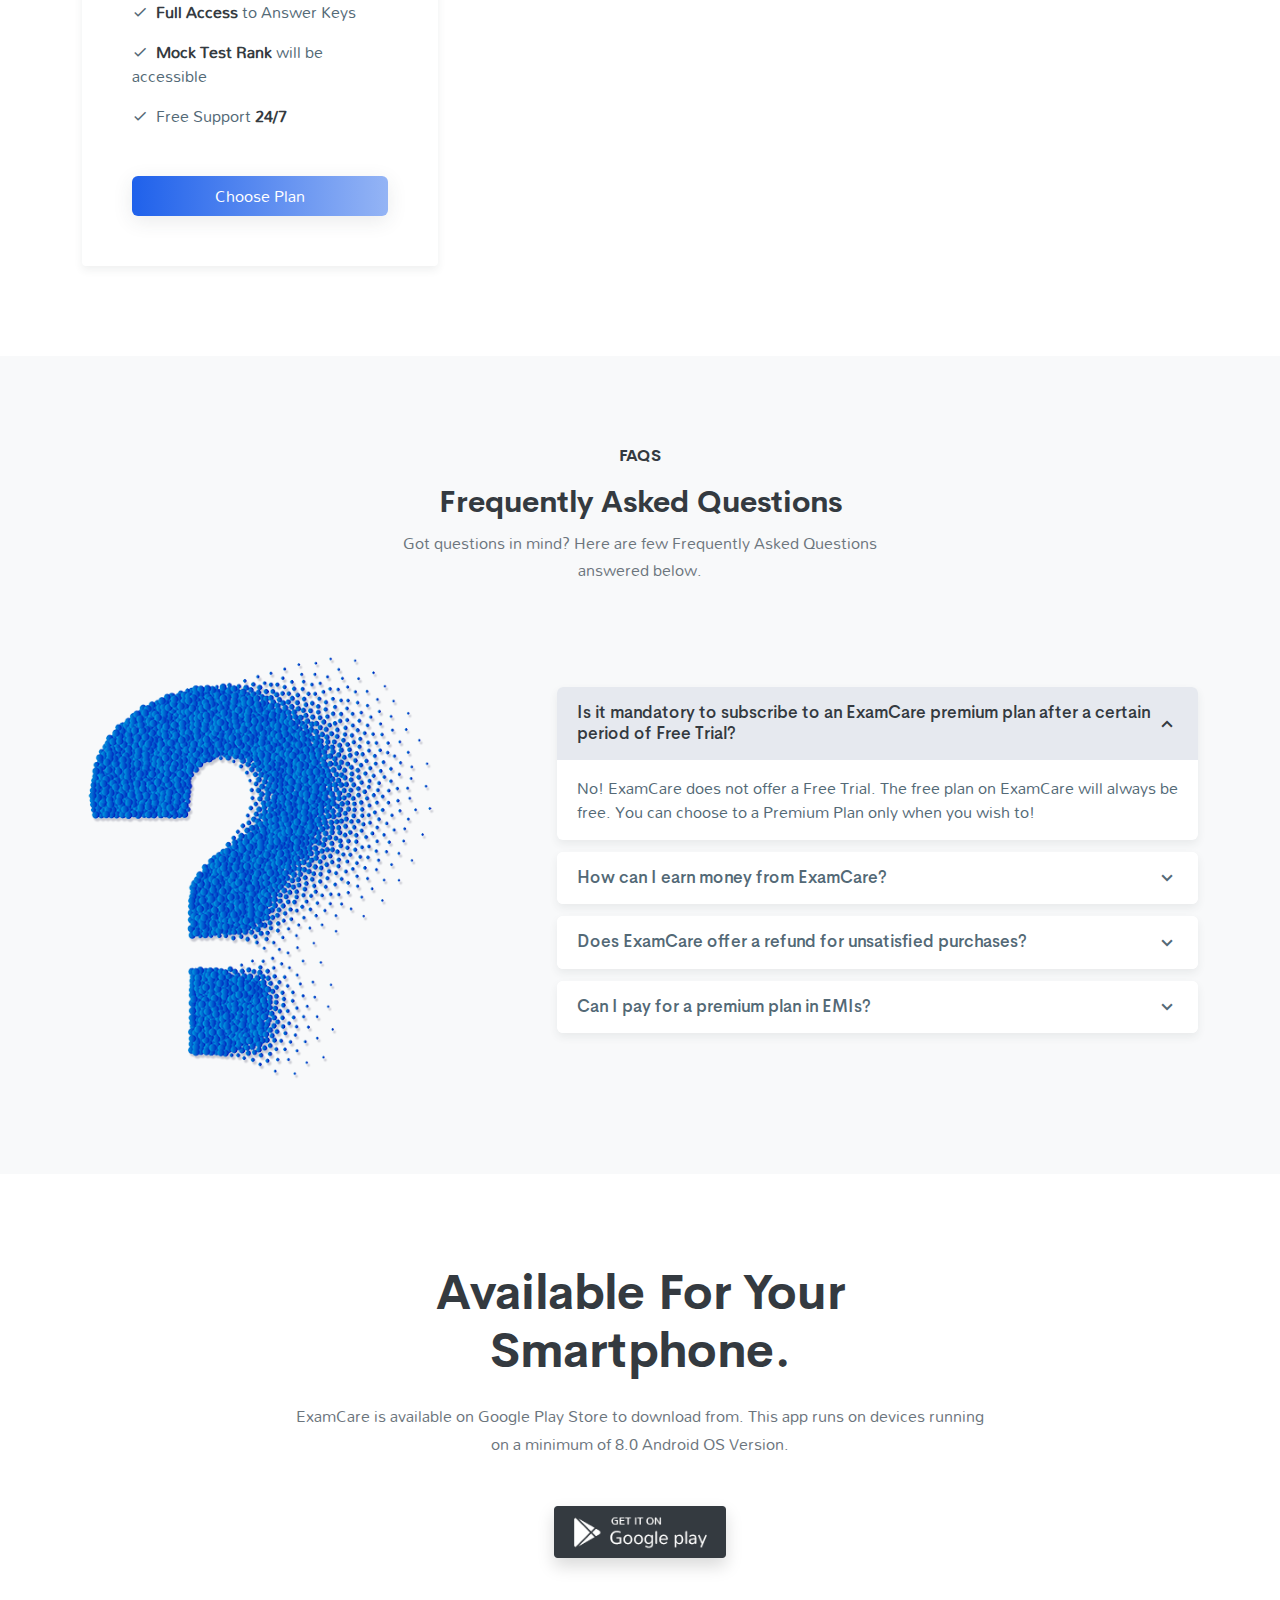
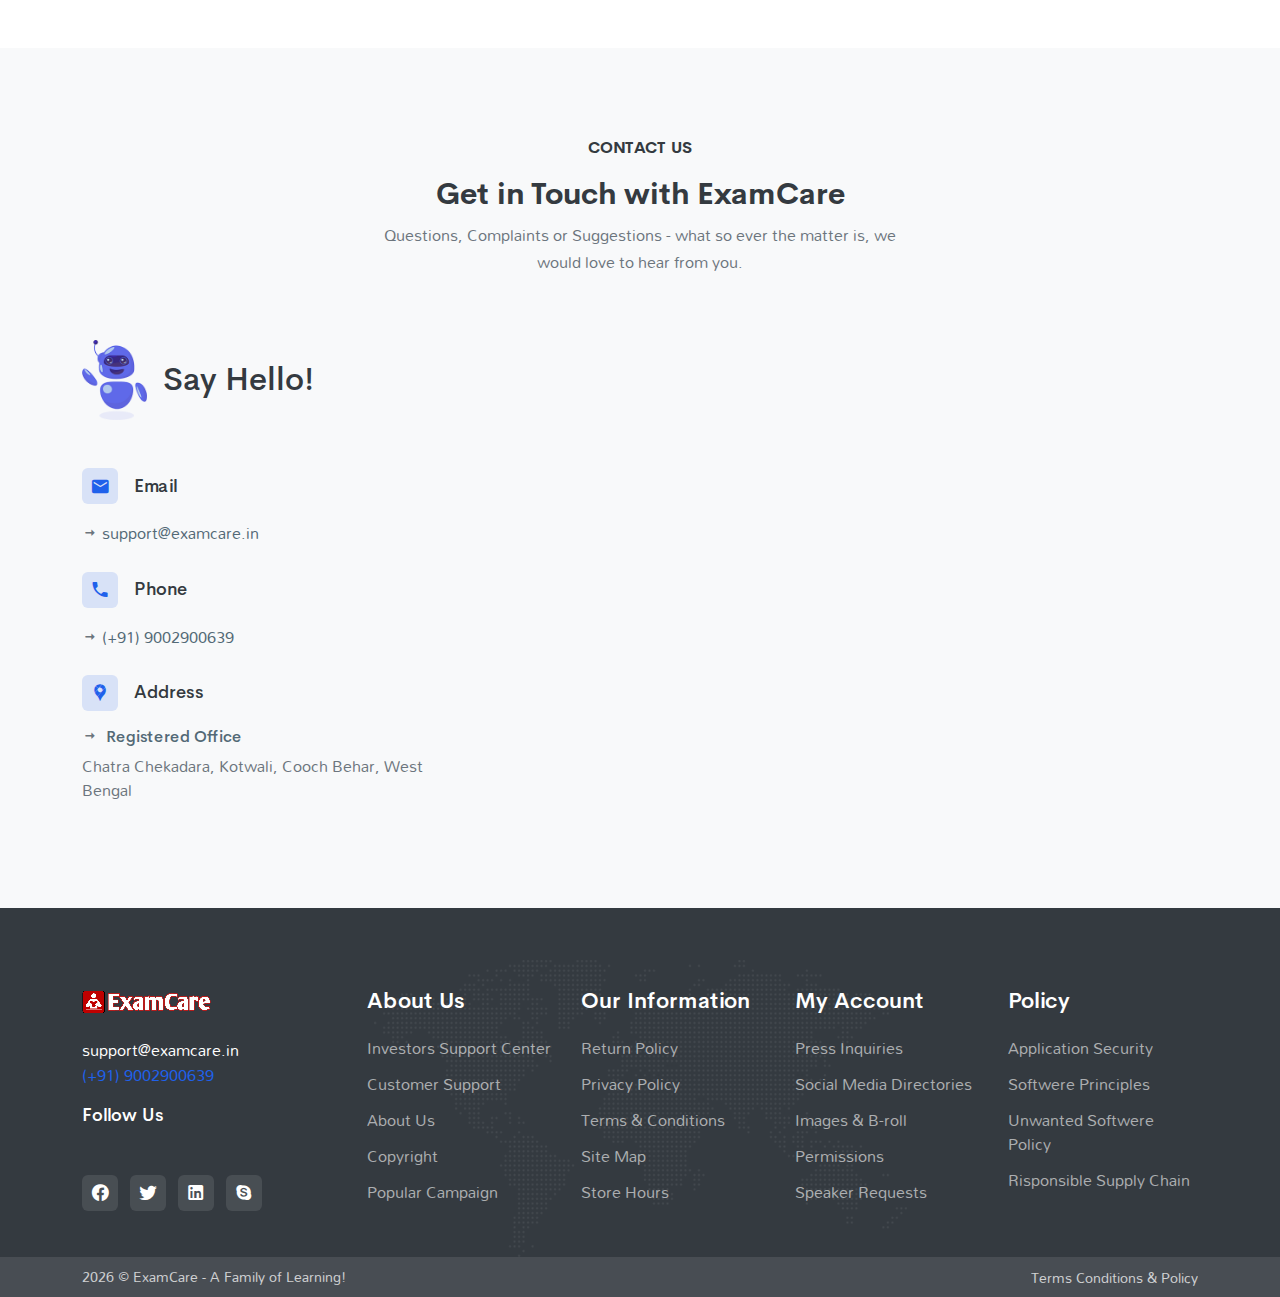
==== commit 4026744a: "Update index.html" ====
--- a/index.html
+++ b/index.html
@@ -70,8 +70,6 @@
         <!-- Navbar End -->
 <br/>
 <br/>
-        <br/>
-        <br/>
 <!-- Recruitment Notice -->
 <section class="invoice-notice">
     <div class="notice-content">
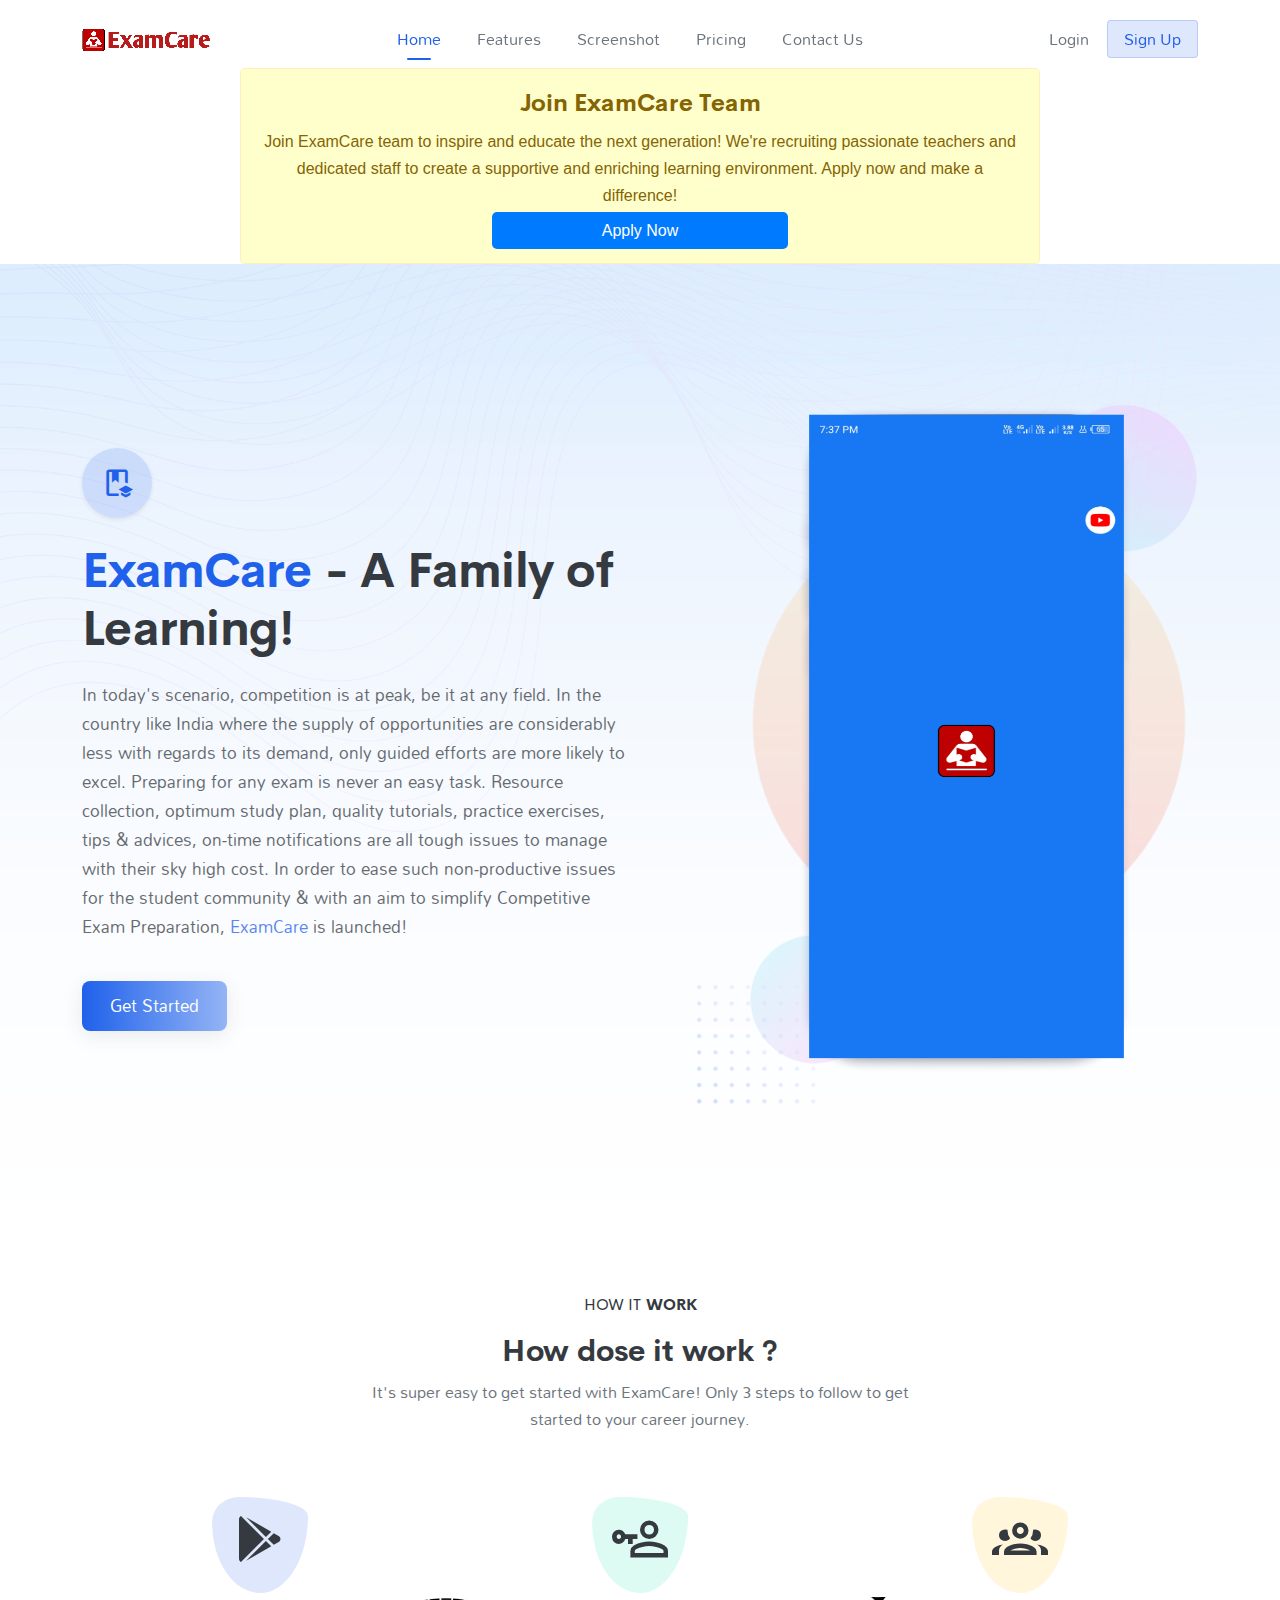
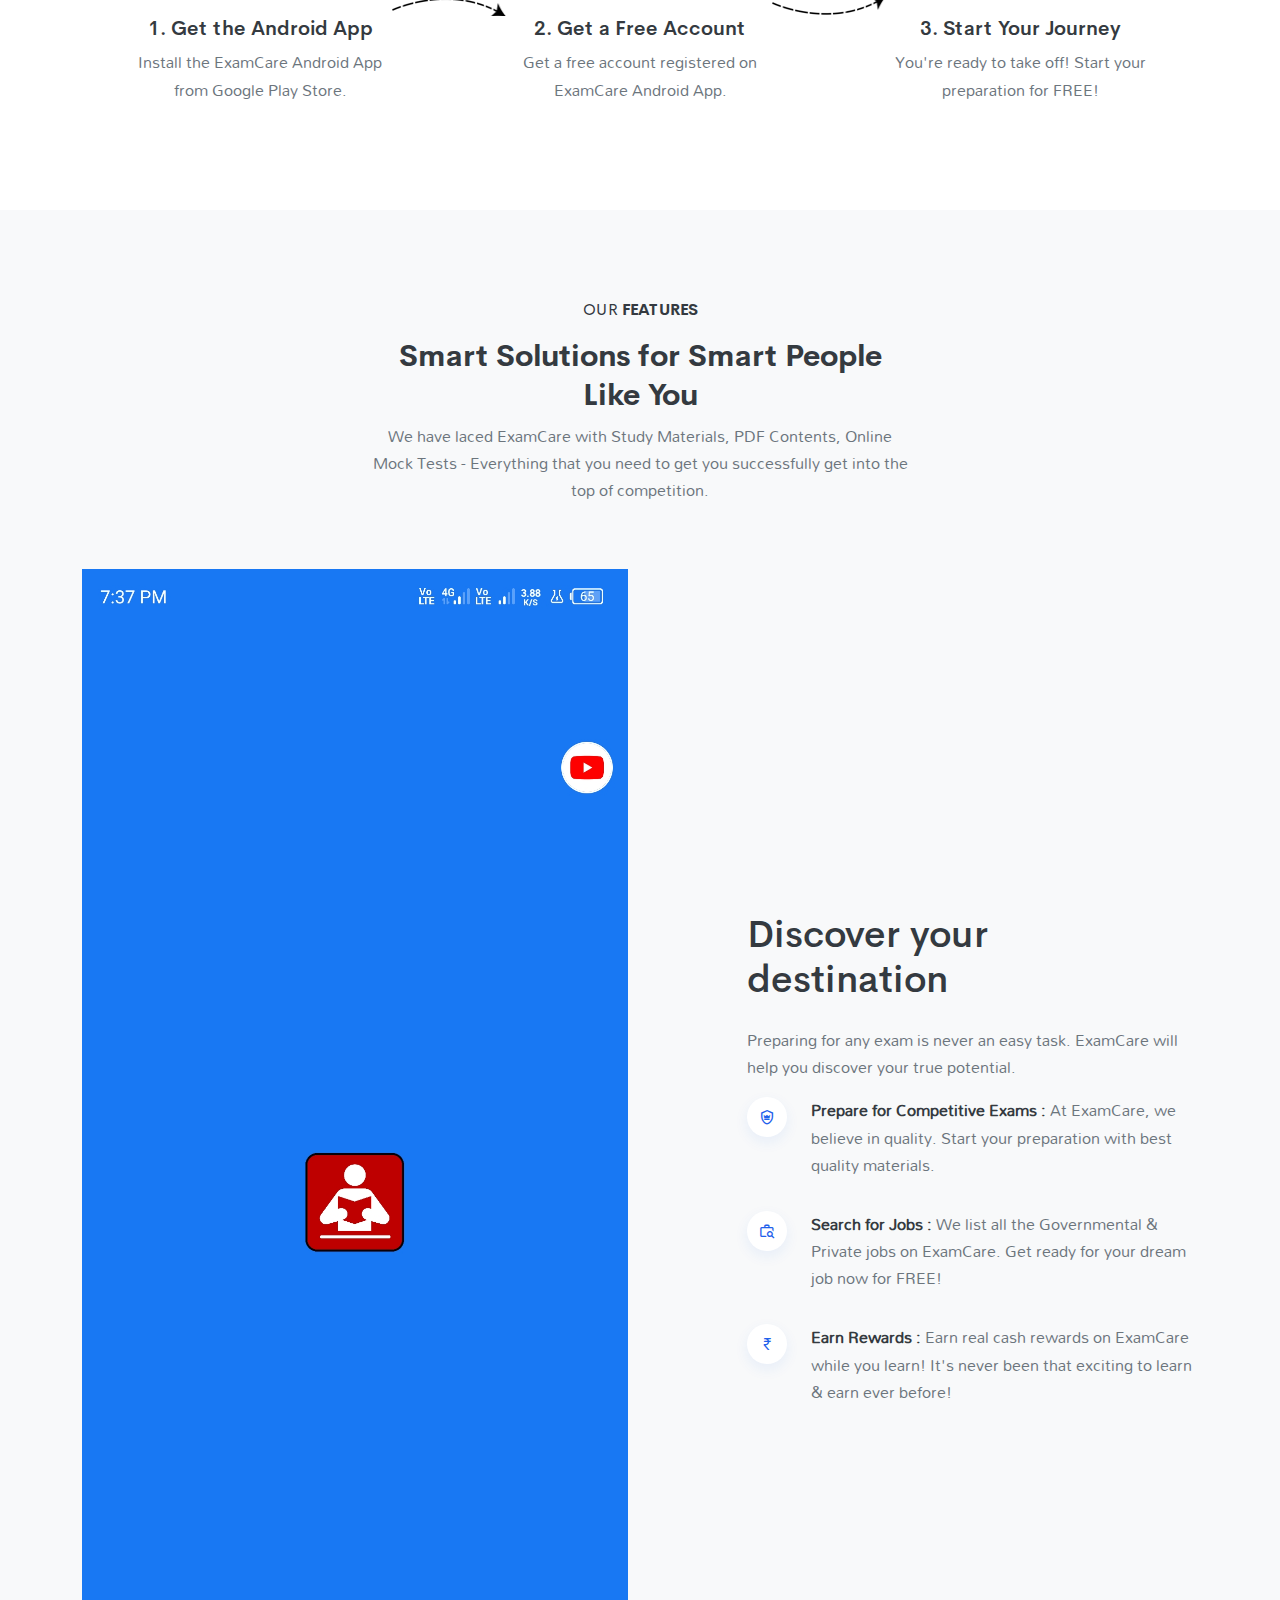
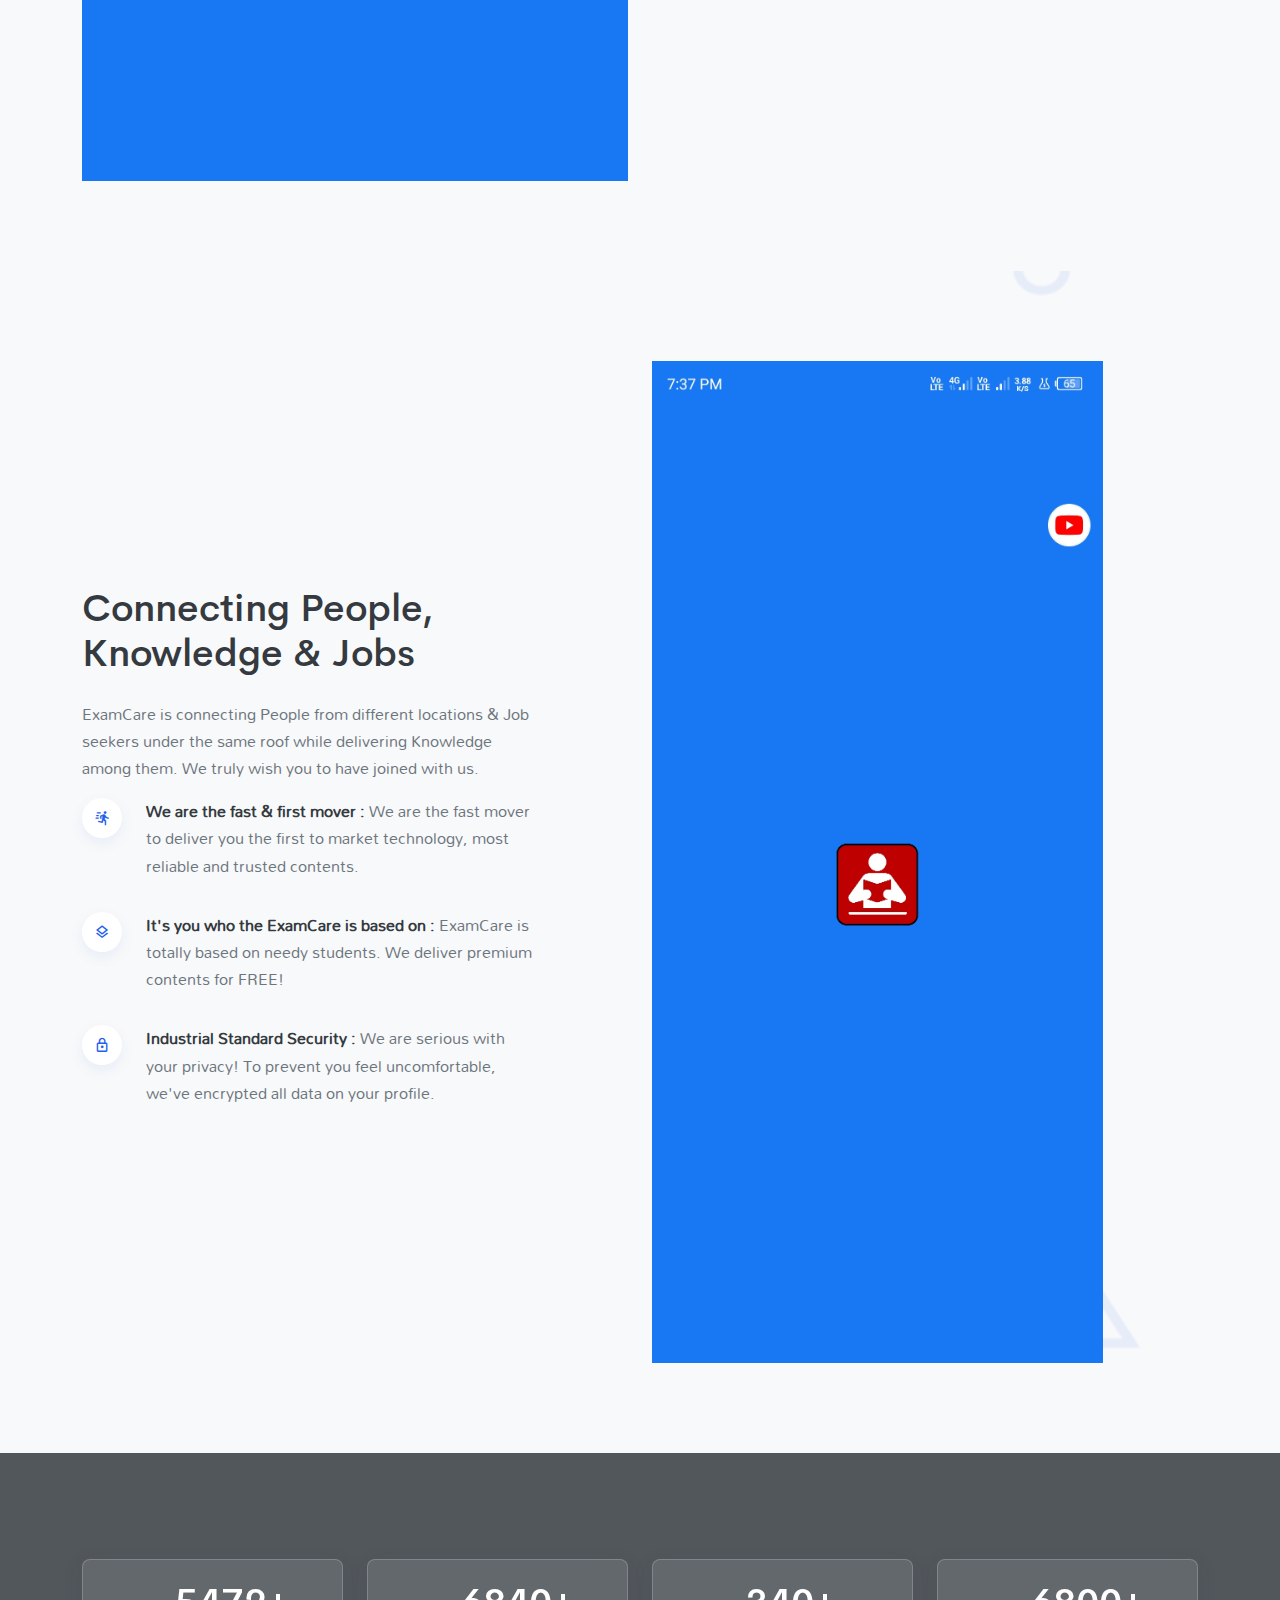
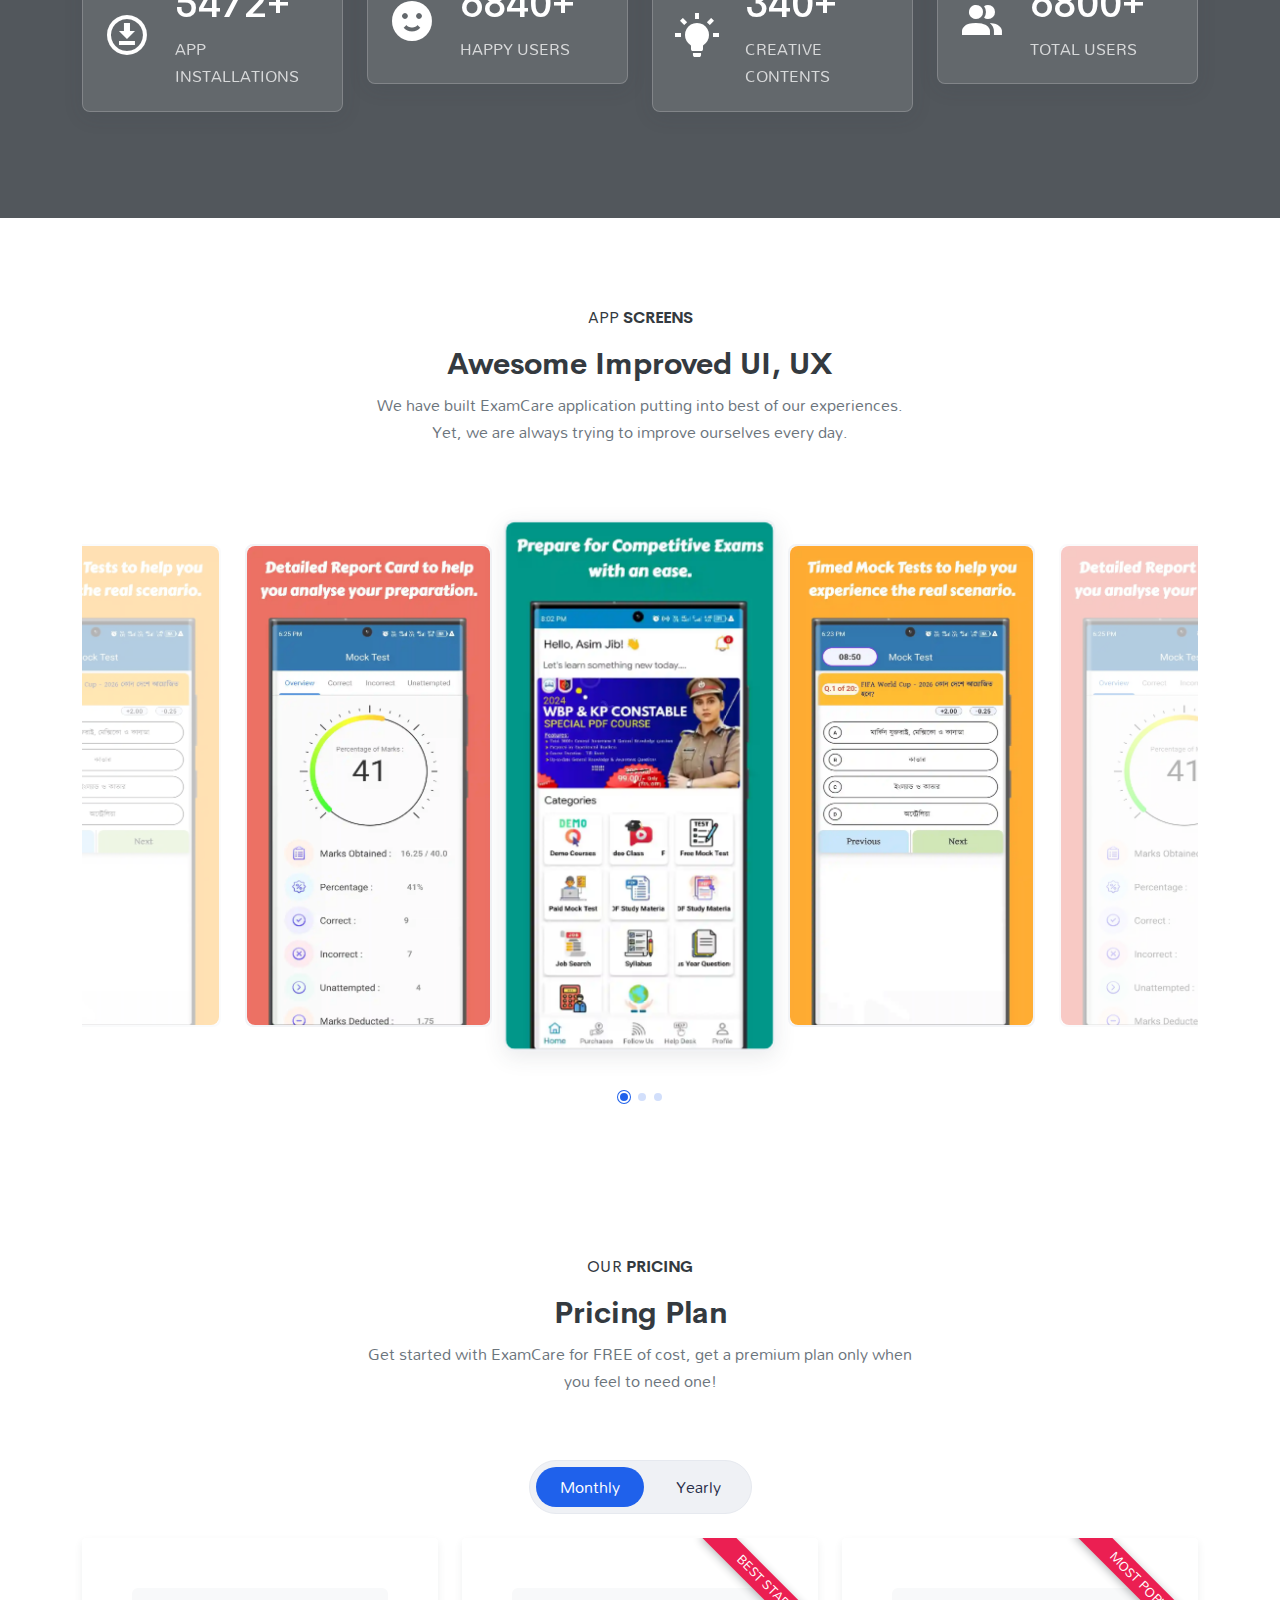
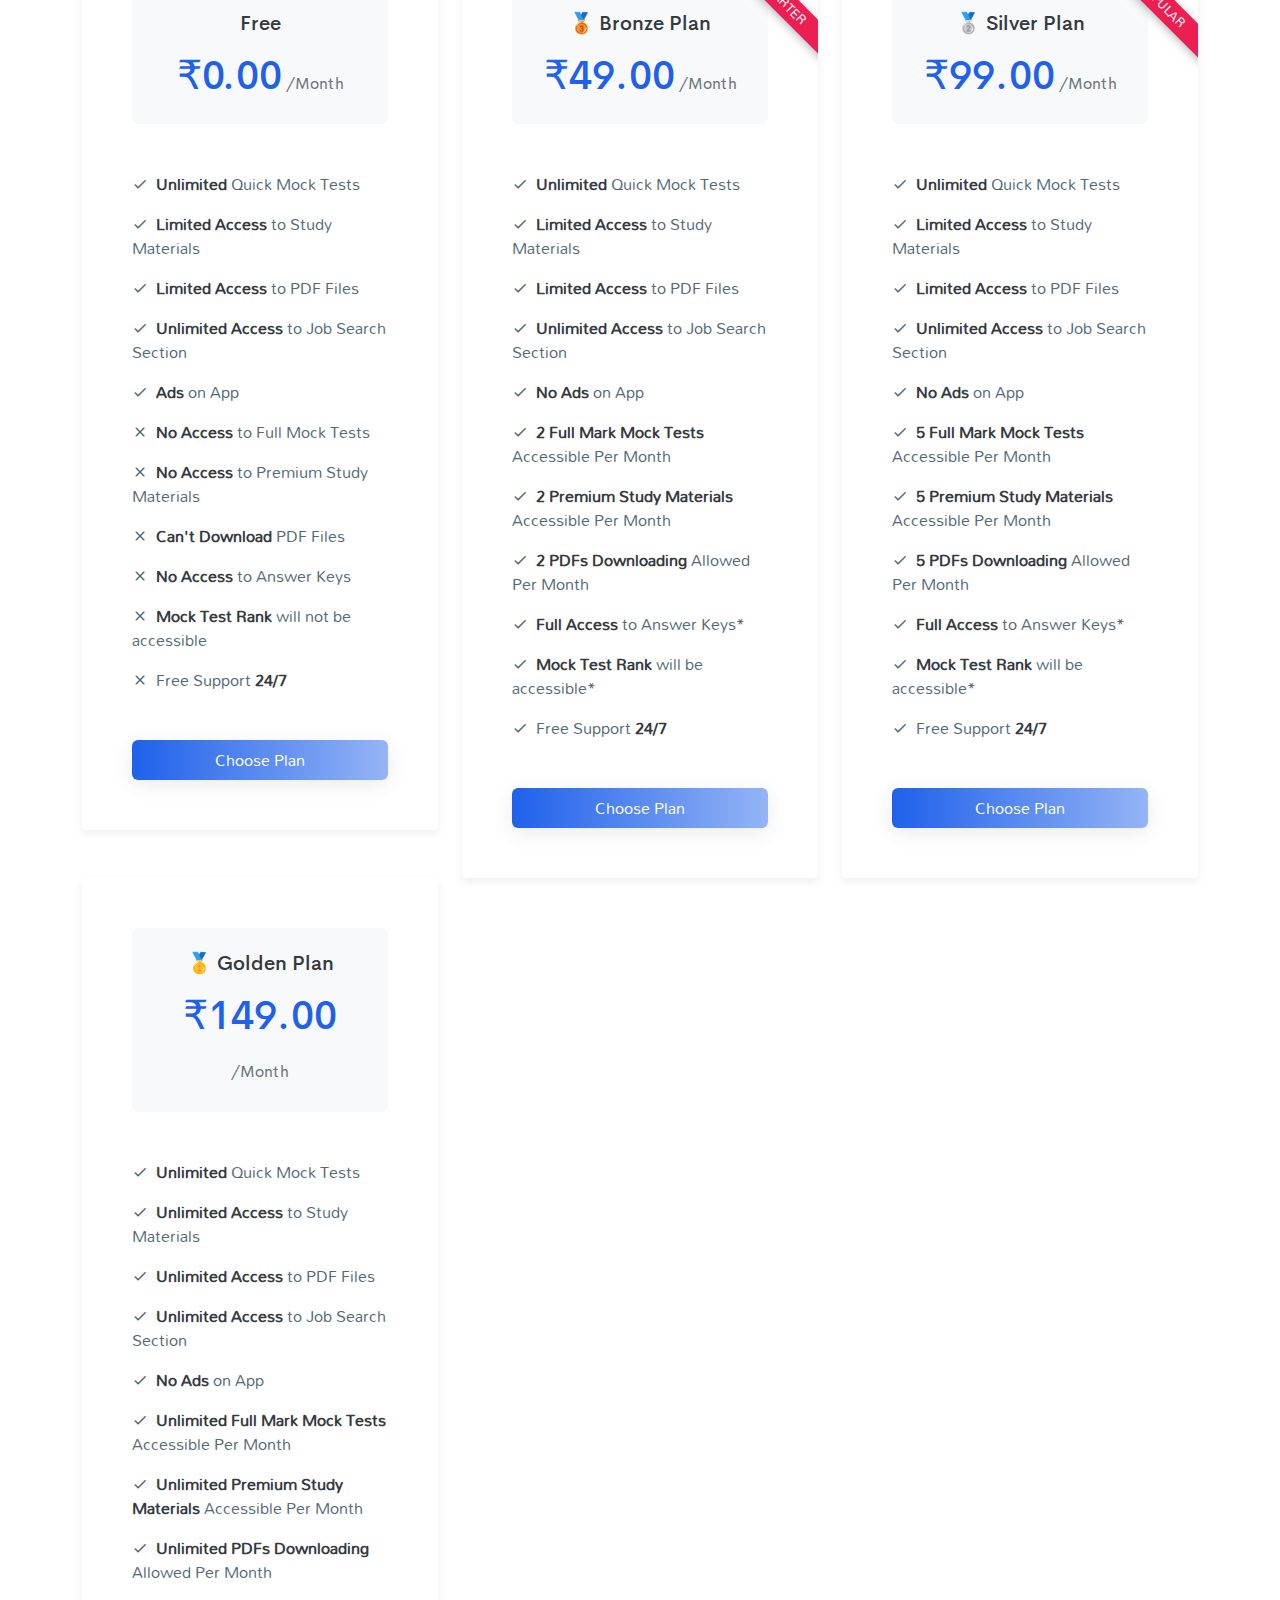
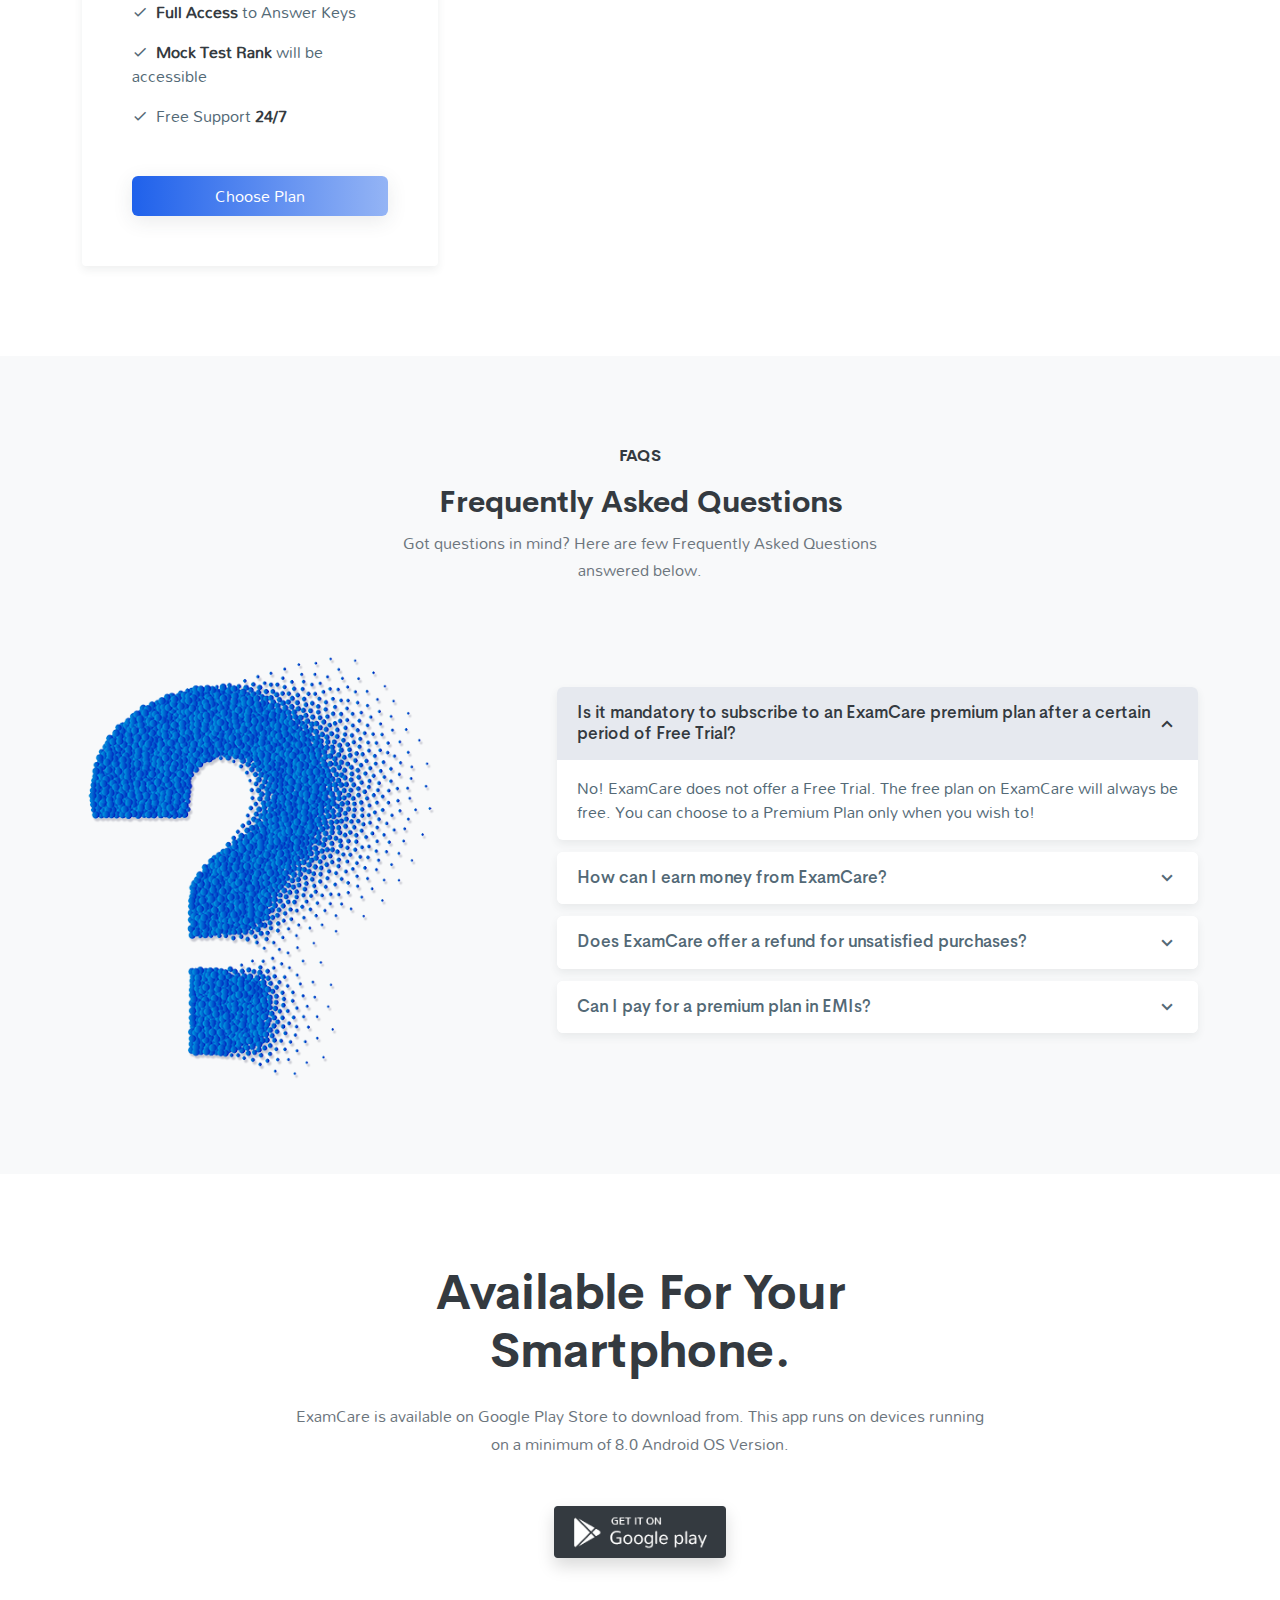
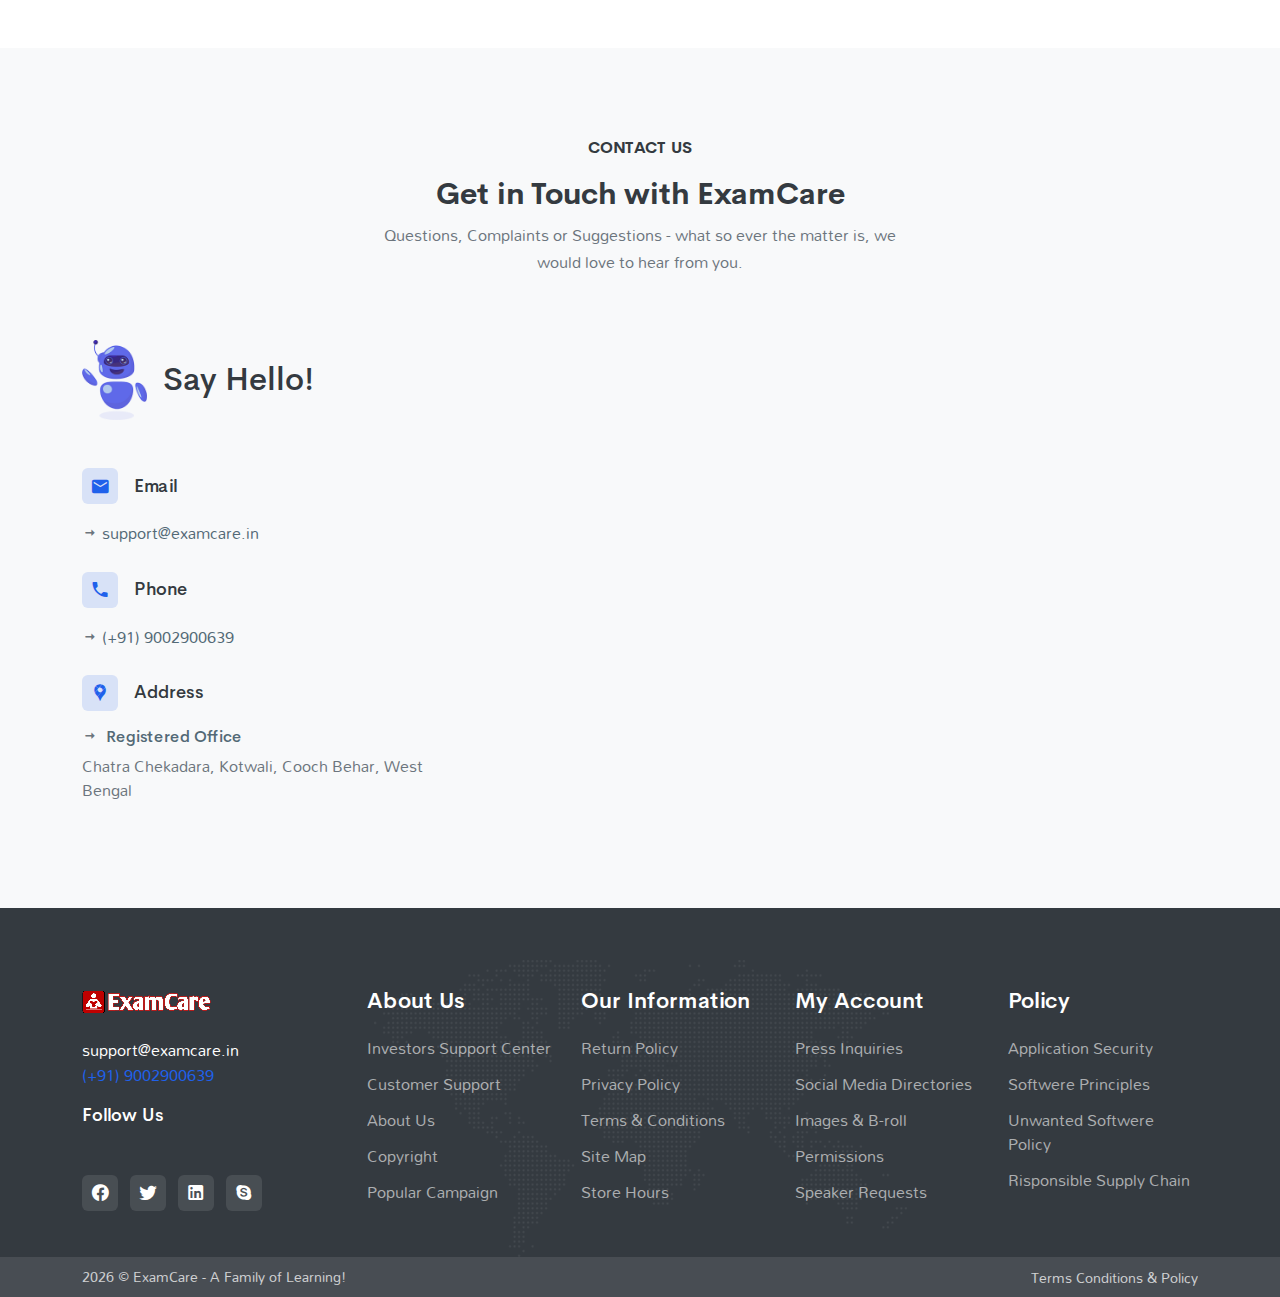
==== commit 06bb3302: "Update index.html" ====
--- a/index.html
+++ b/index.html
@@ -309,7 +309,7 @@
                                     <i class="mdi mdi-download-circle-outline text-white display-5"></i>
                                 </div>
                                 <div class="flex-grow-1 ms-4">
-                                    <h1 class="text-white"><span class="counter_value" data-target="1500">0</span>+</h1>
+                                    <h1 class="text-white"><span class="counter_value" data-target="8000">0</span>+</h1>
                                     <p class="counter-name text-white opacity-75 mb-0 text-uppercase">App Installations</p>
                                 </div>
                             </div>
@@ -322,7 +322,7 @@
                                     <i class="mdi mdi-emoticon-happy text-white display-5"></i>
                                 </div>
                                 <div class="flex-grow-1 ms-4">
-                                    <h1 class="text-white"><span class="counter_value" data-target="4800">0</span>+</h1>
+                                    <h1 class="text-white"><span class="counter_value" data-target="10000">0</span>+</h1>
                                     <p class="counter-name text-white opacity-75 mb-0 text-uppercase">Happy Users</p>
                                 </div>
                             </div>
@@ -348,7 +348,7 @@
                                     <i class="mdi mdi-account-multiple text-white display-5"></i>
                                 </div>
                                 <div class="flex-grow-1 ms-4">
-                                    <h1 class="text-white"><span class="counter_value" data-target="6000">0</span>+</h1>
+                                    <h1 class="text-white"><span class="counter_value" data-target="10000">0</span>+</h1>
                                     <p class="counter-name text-white opacity-75 mb-0 text-uppercase">Total Users</p>
                                 </div>
                             </div>
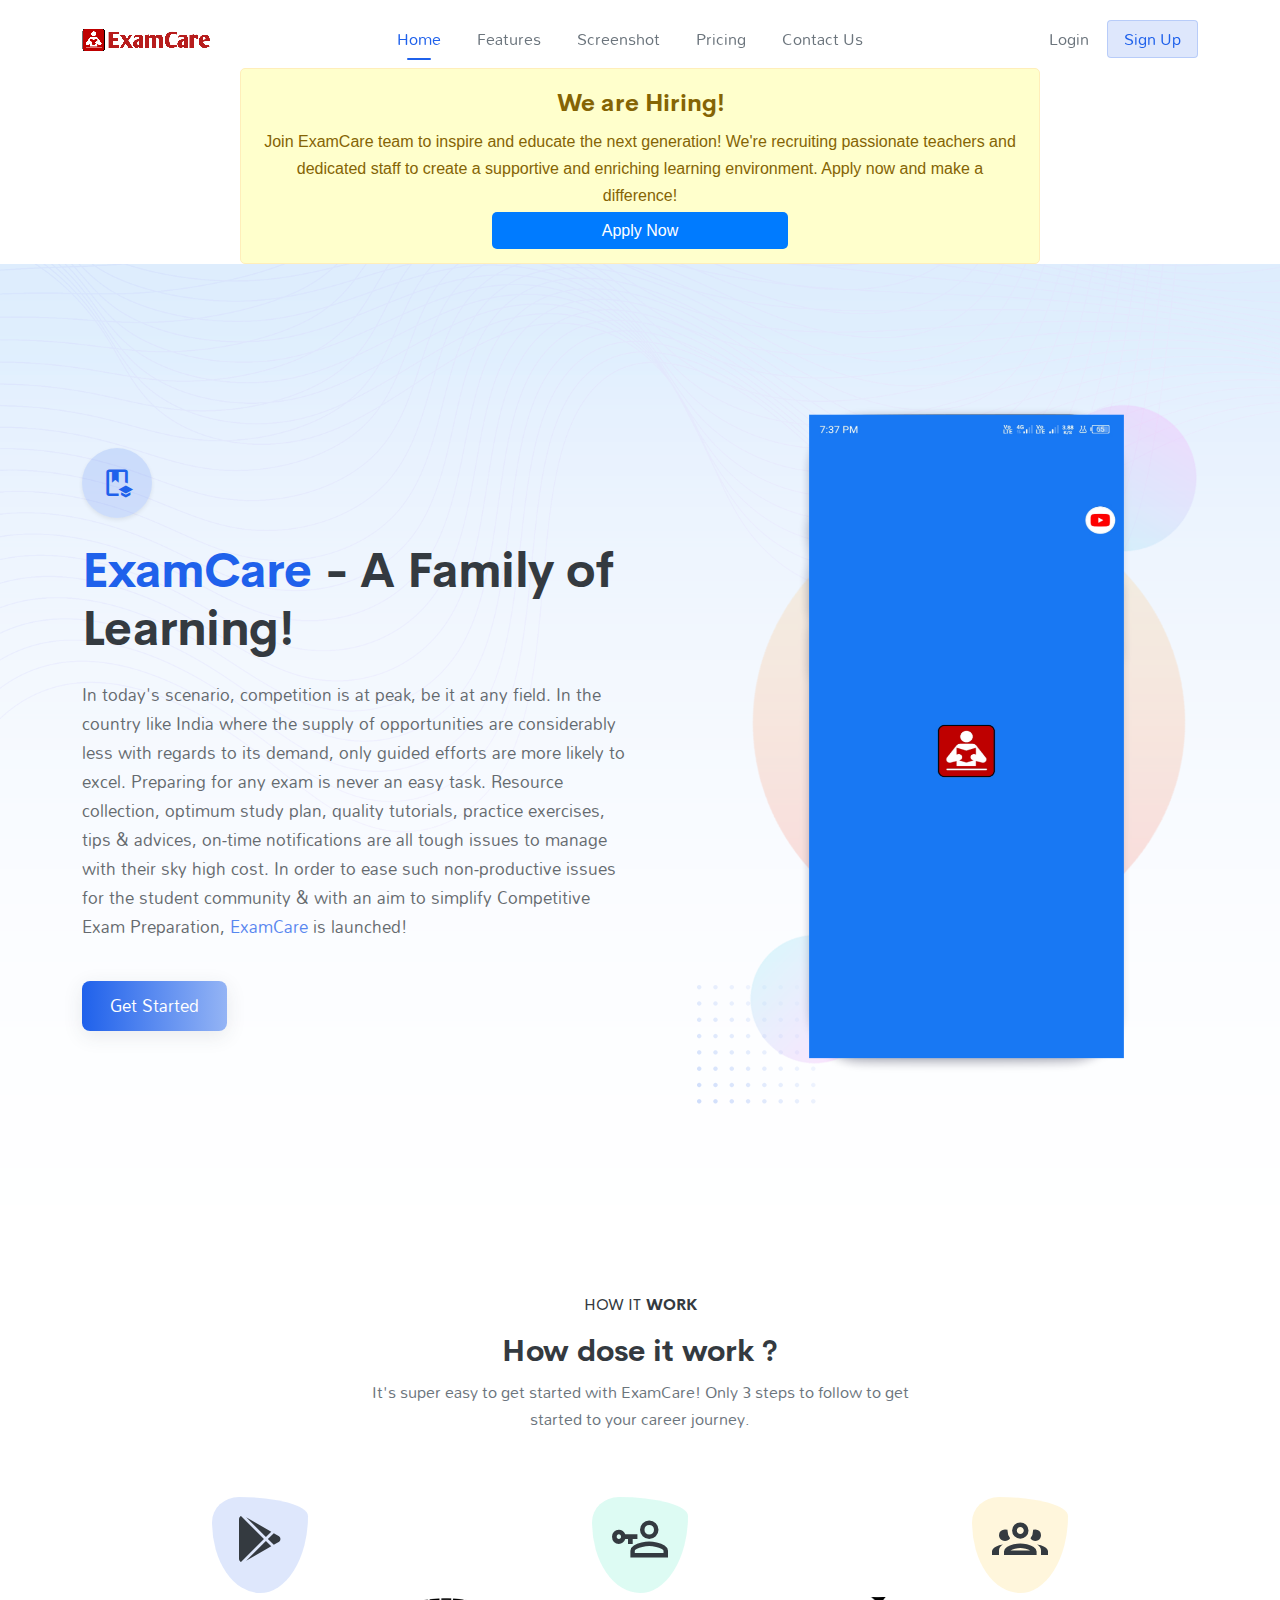
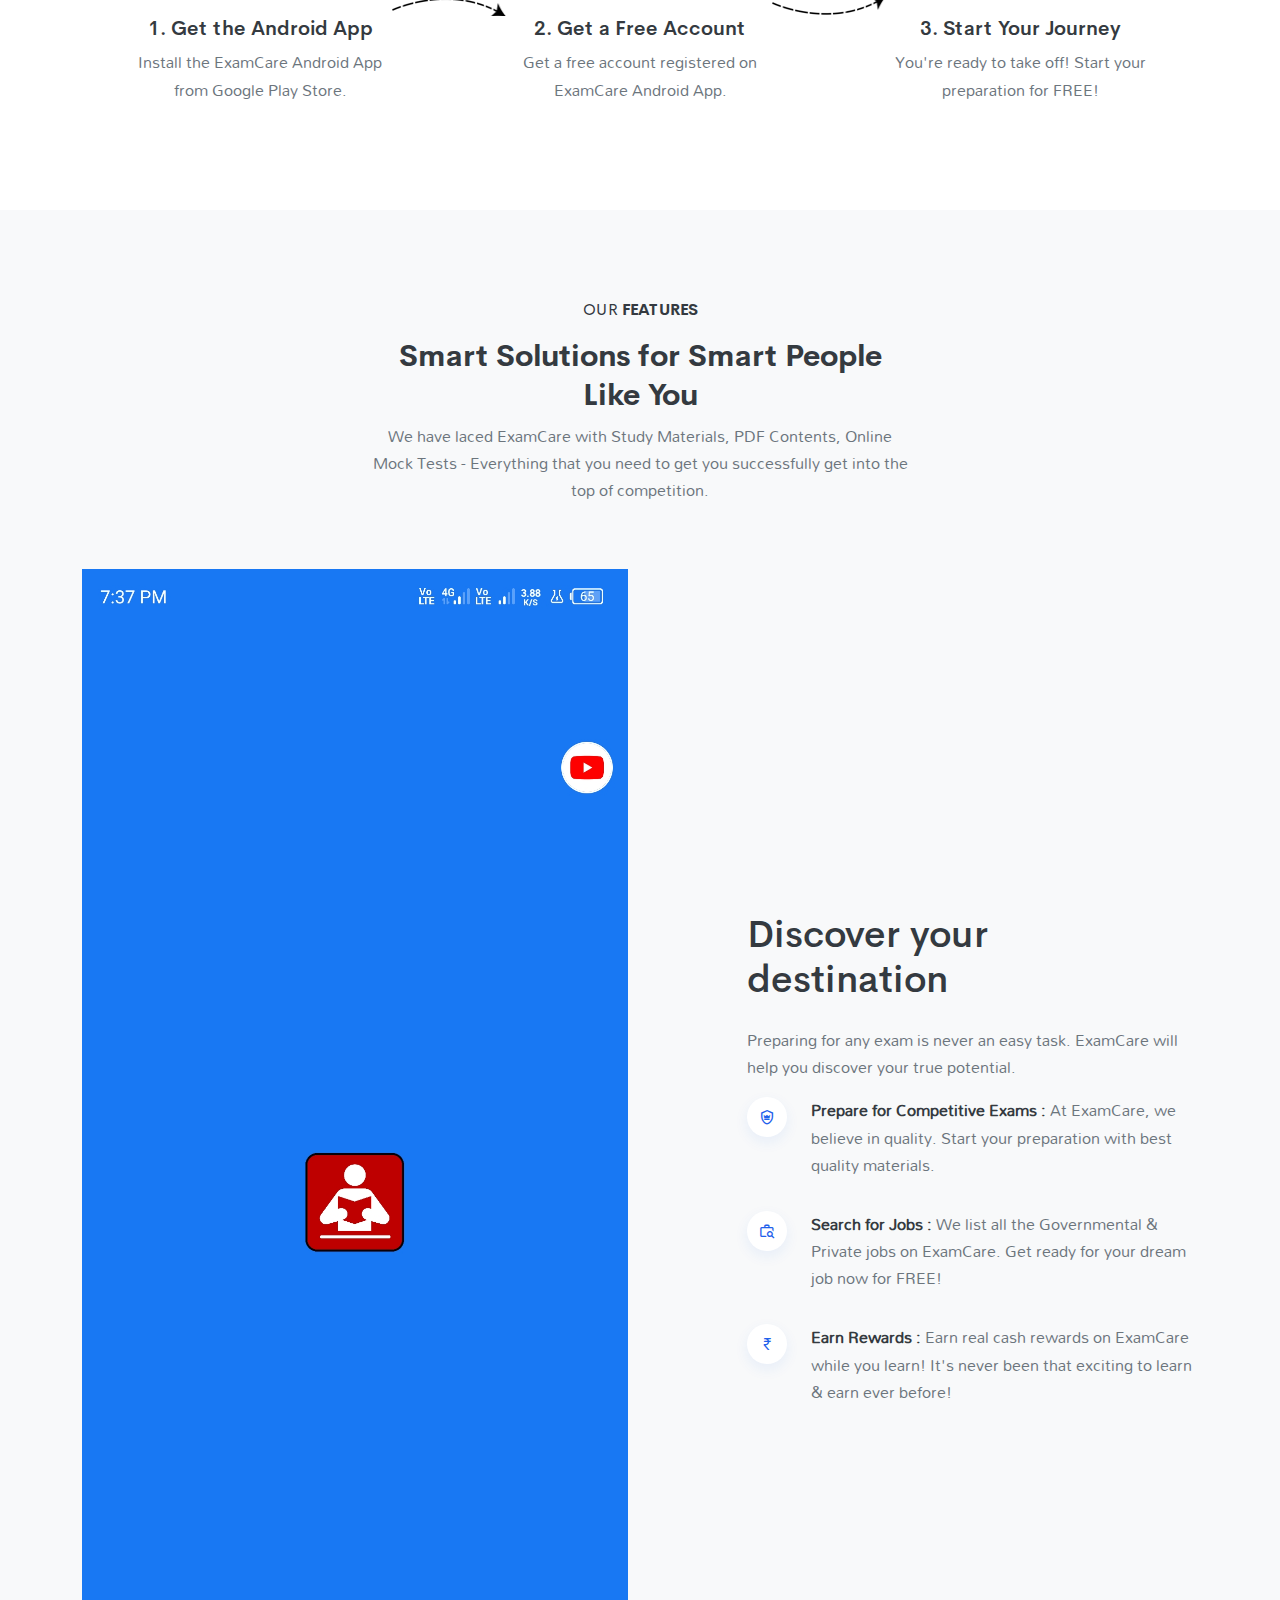
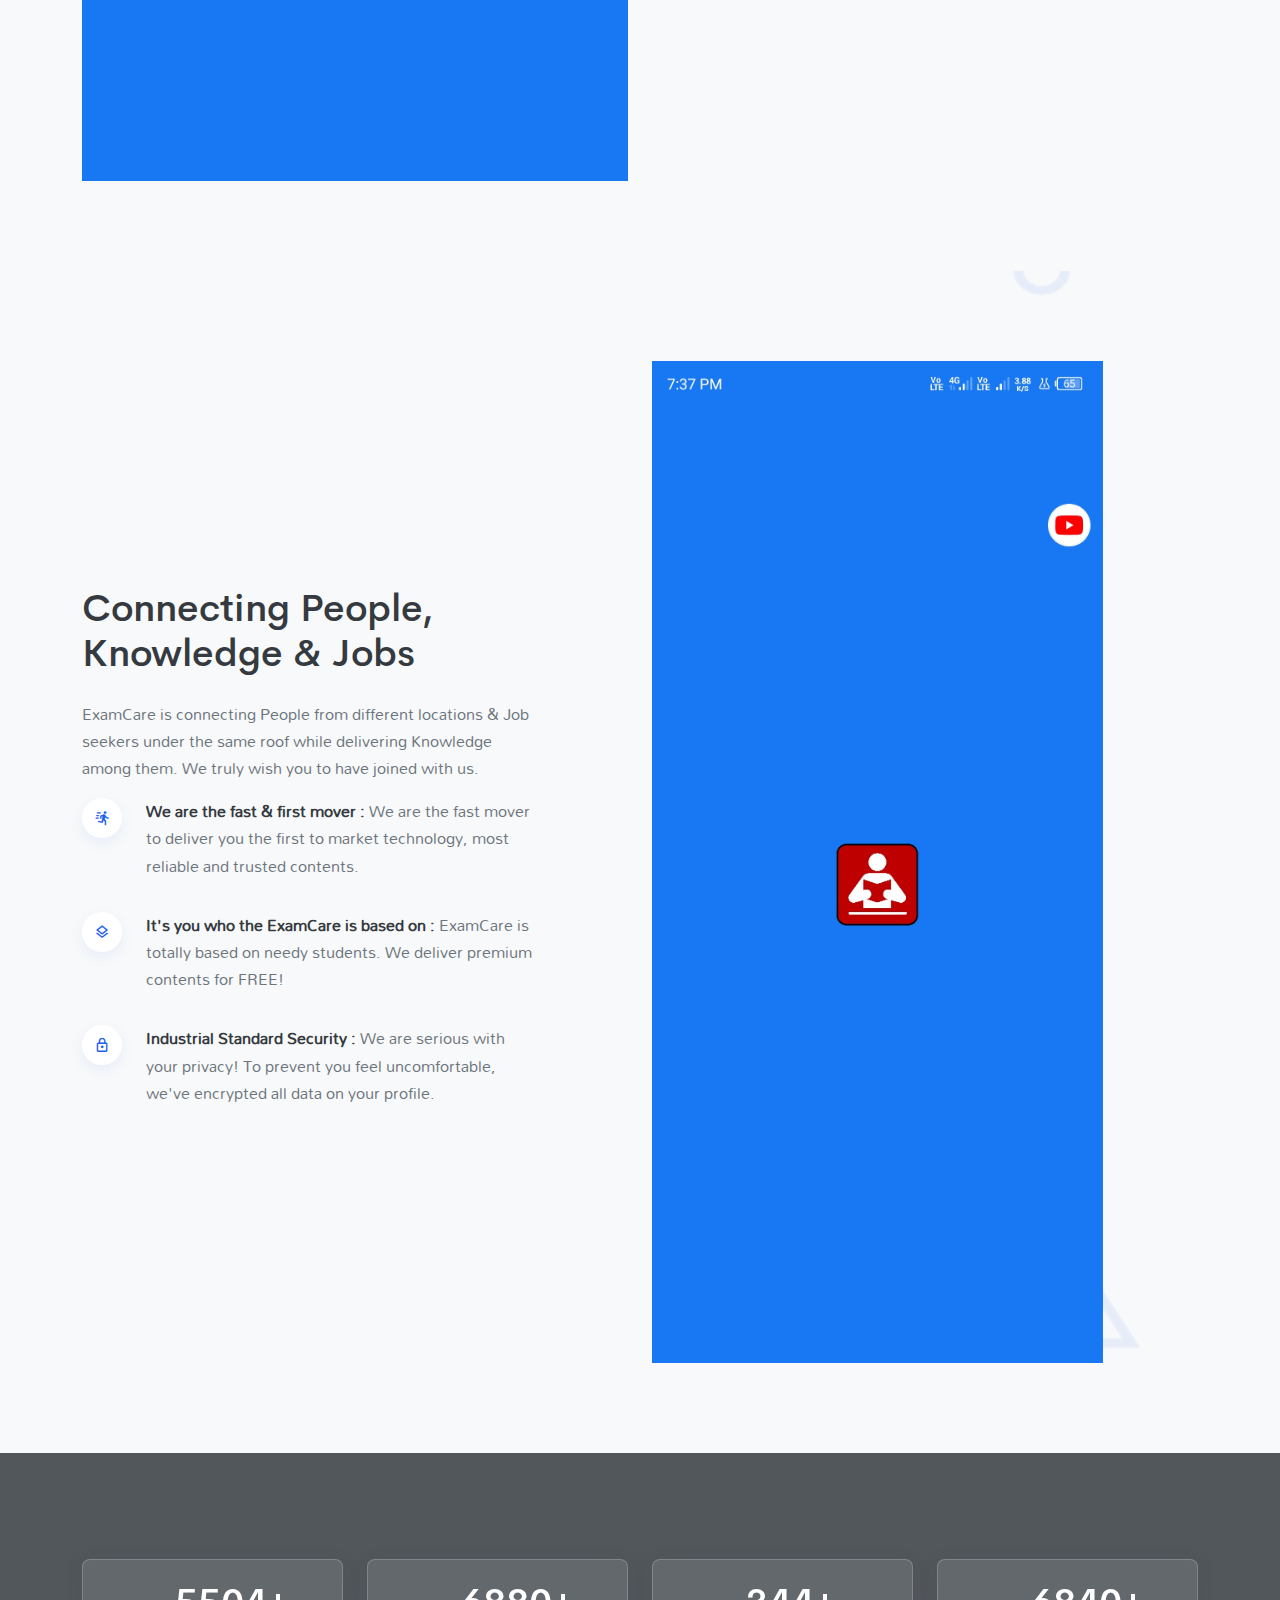
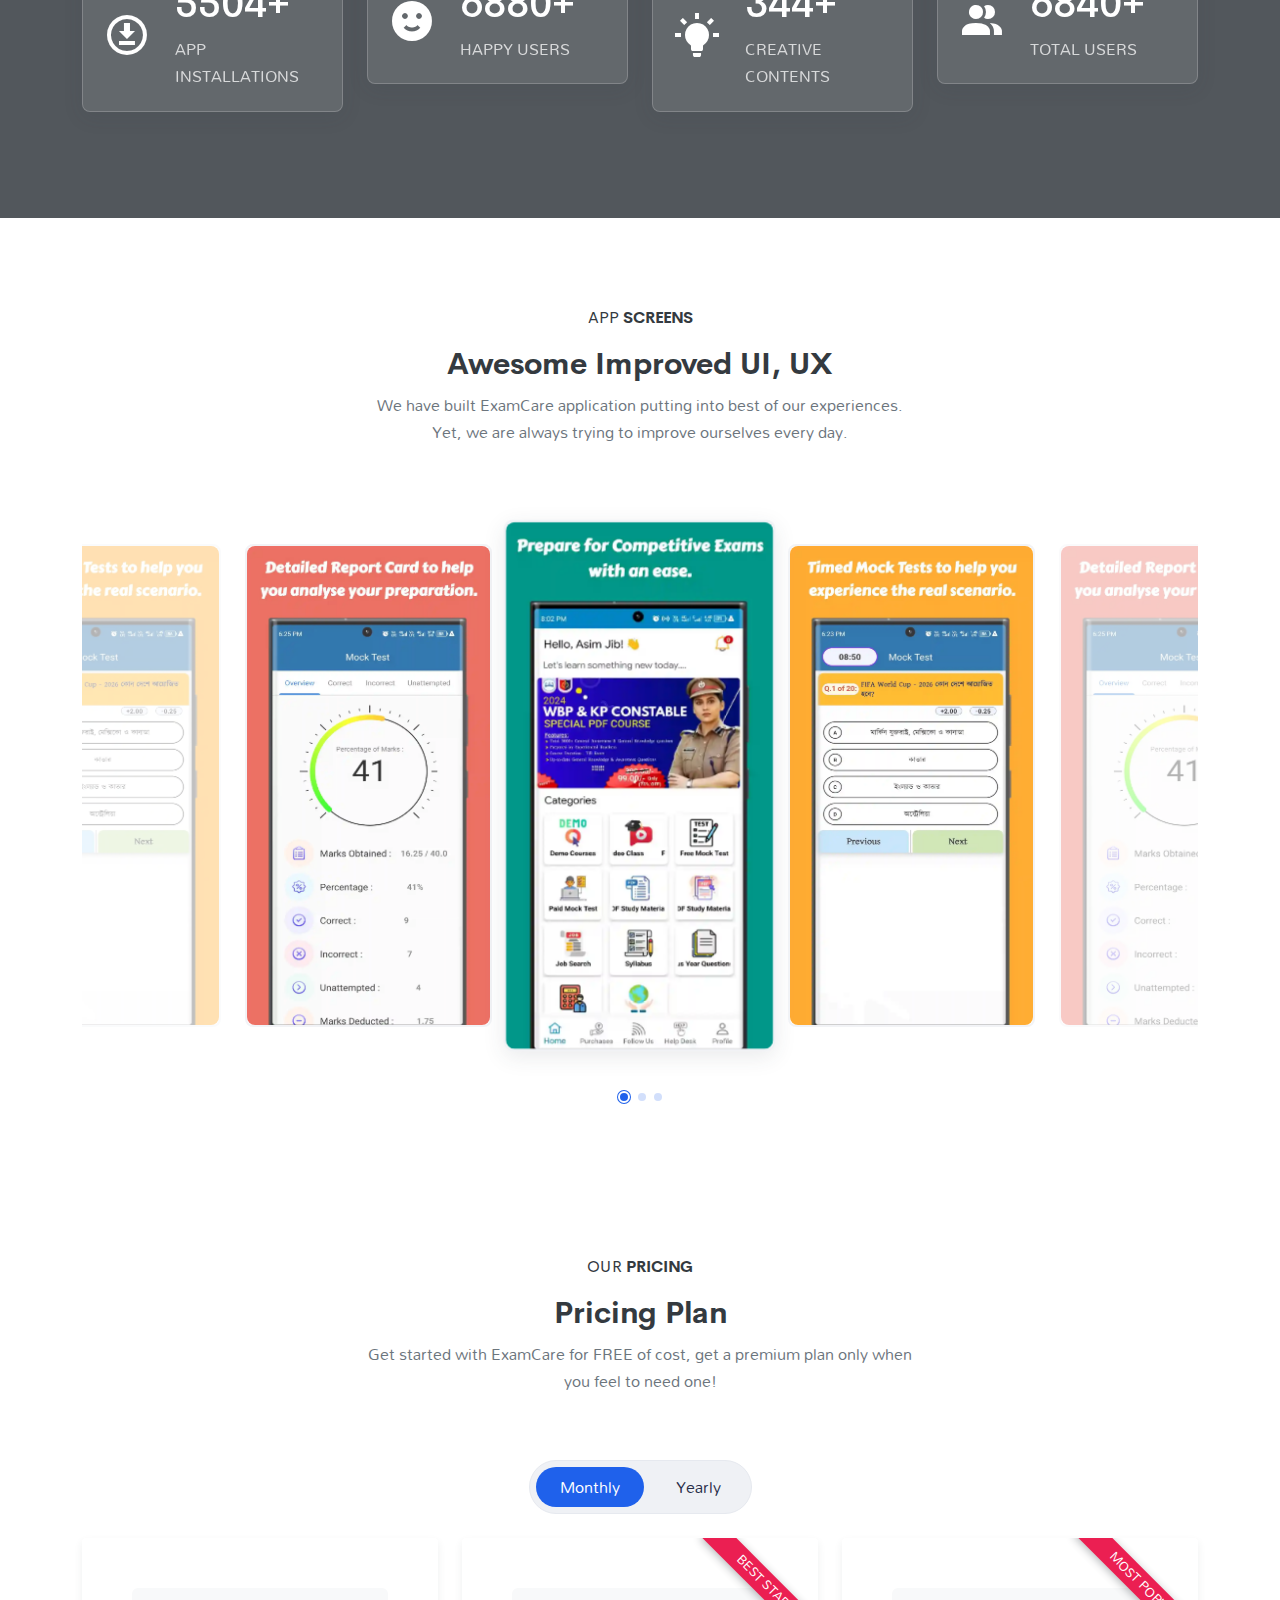
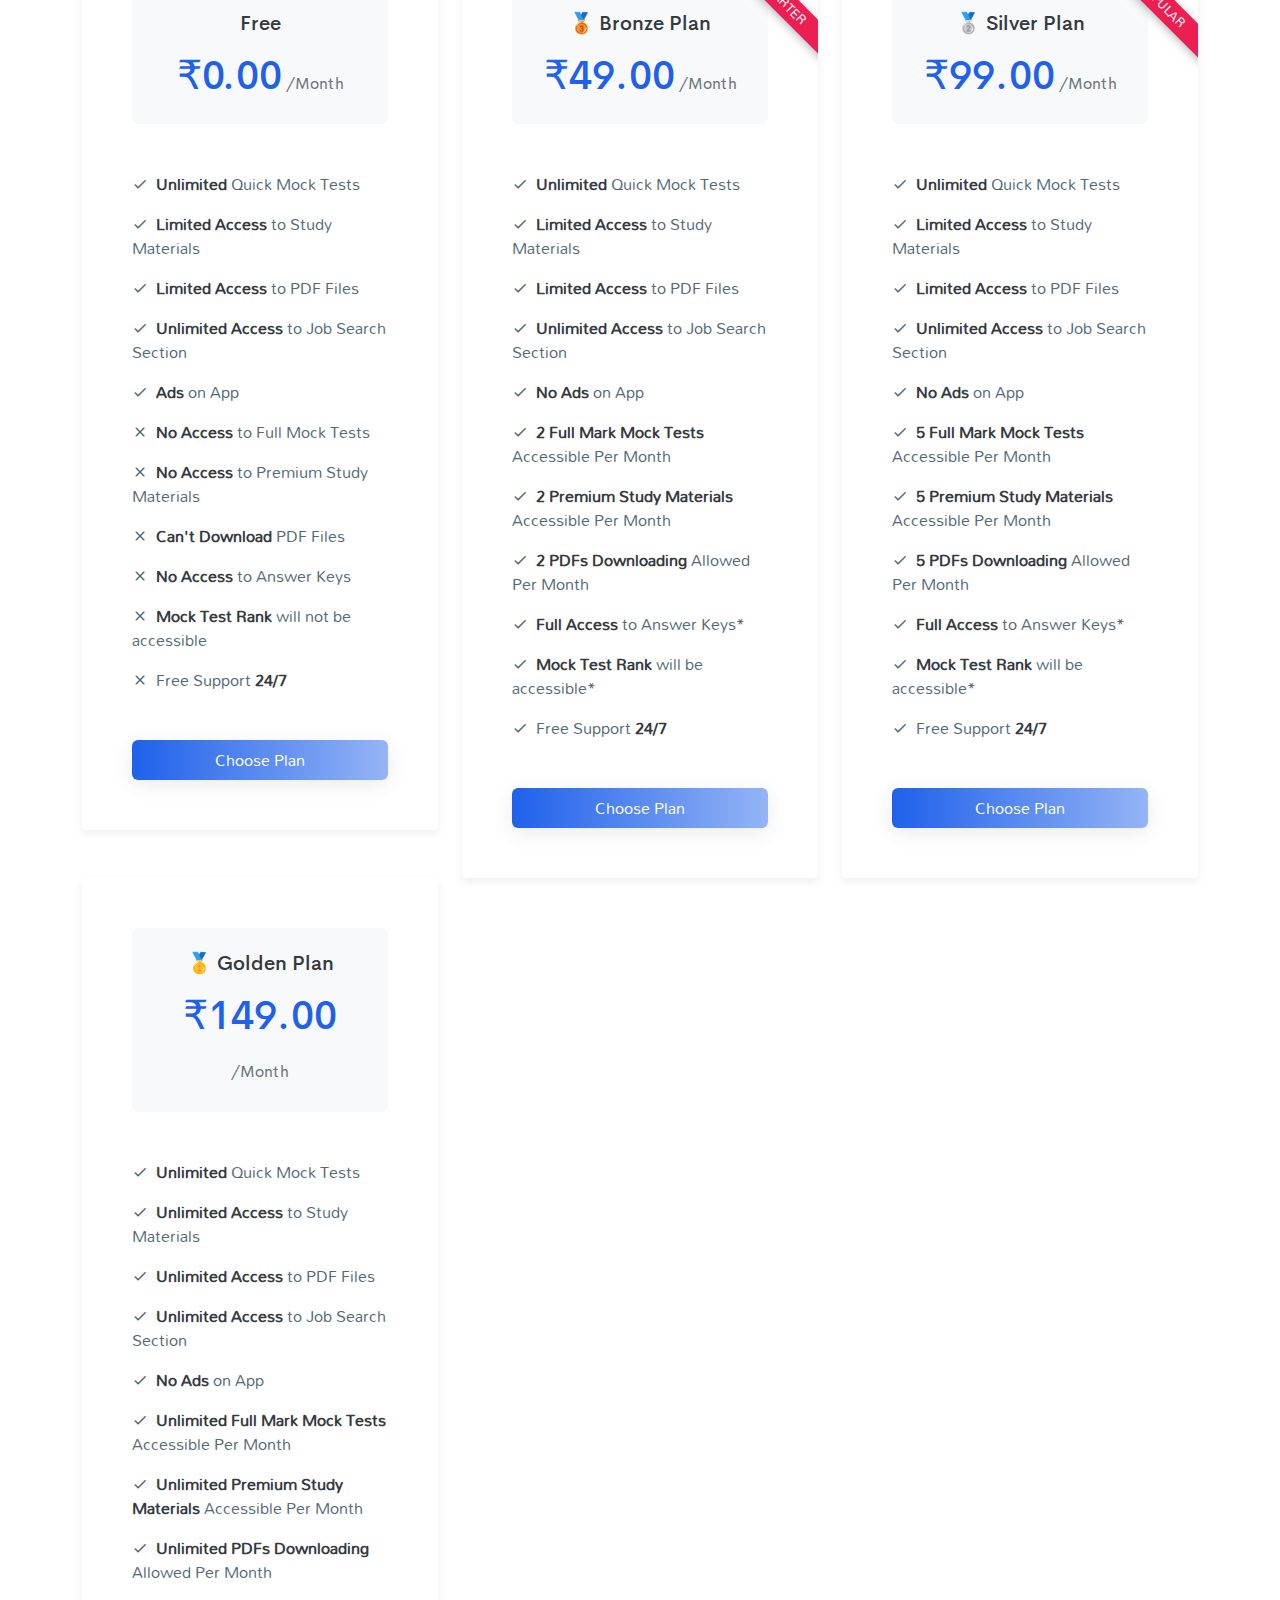
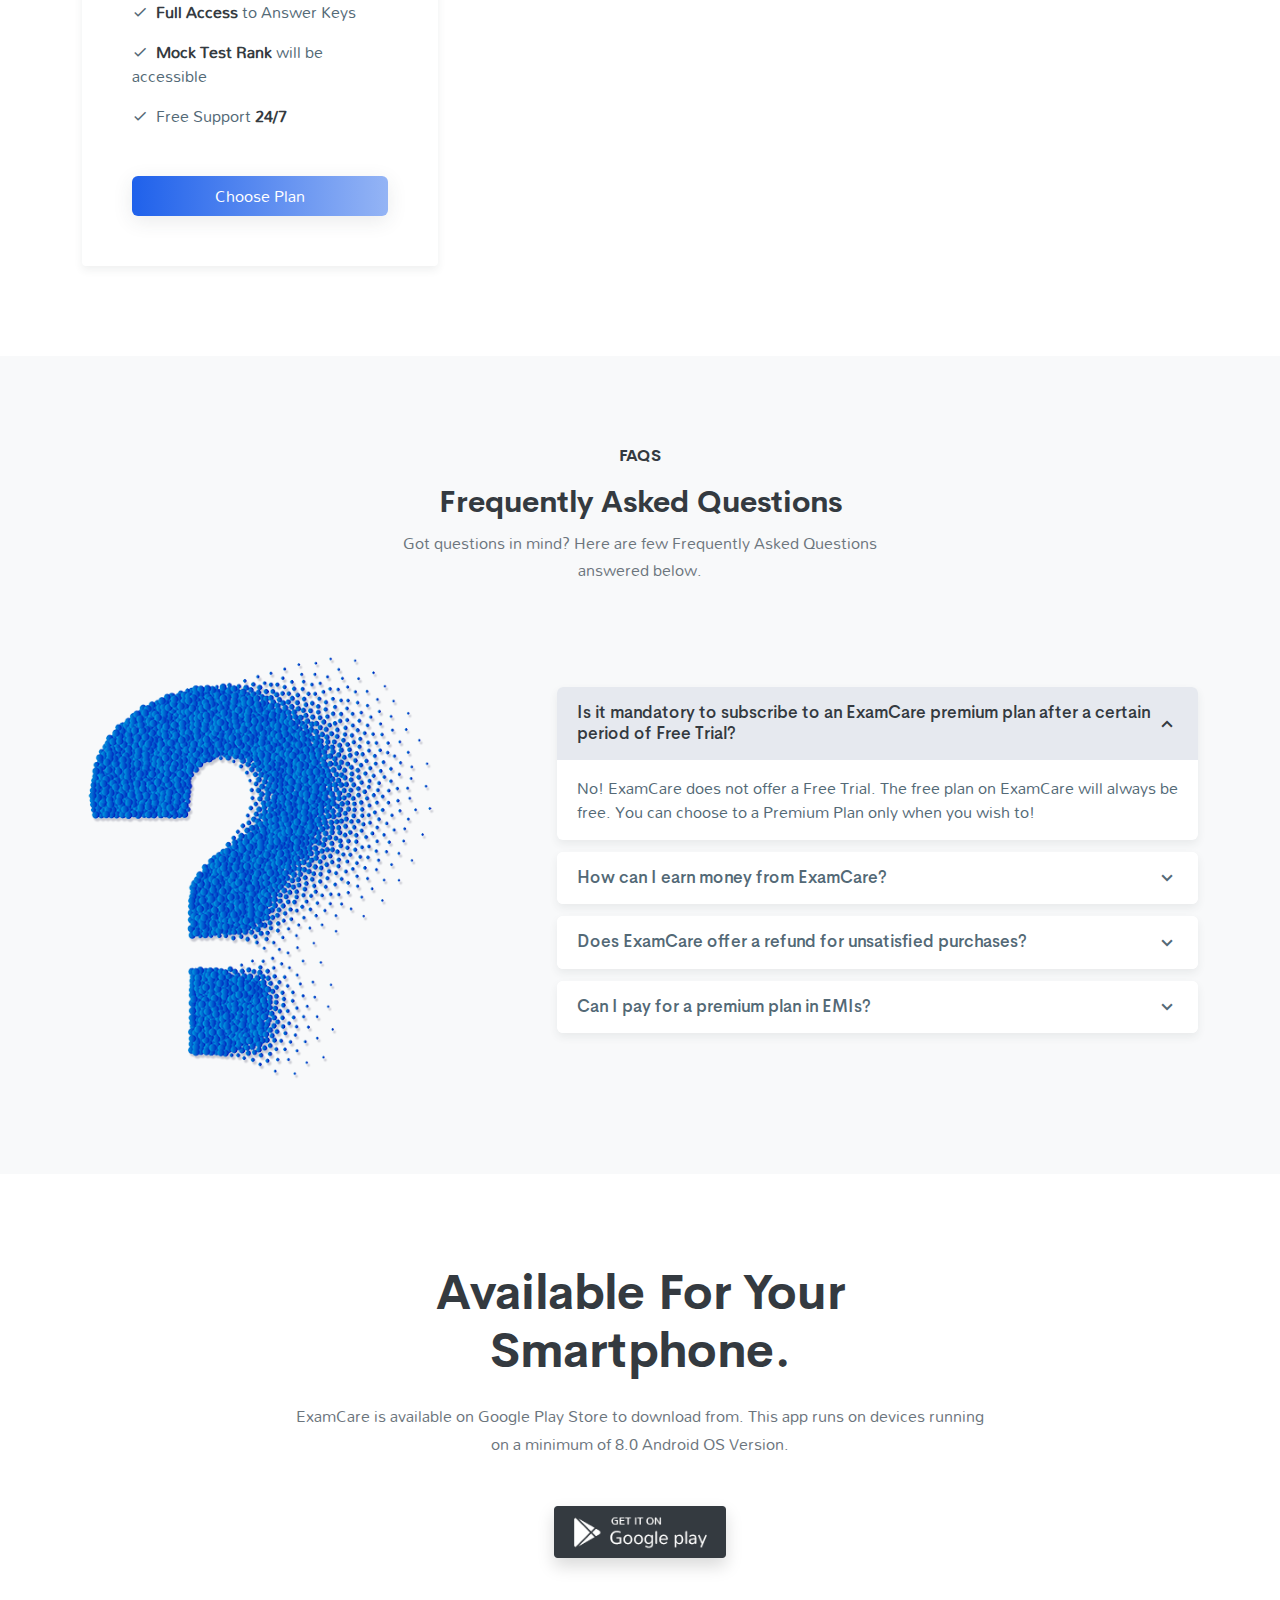
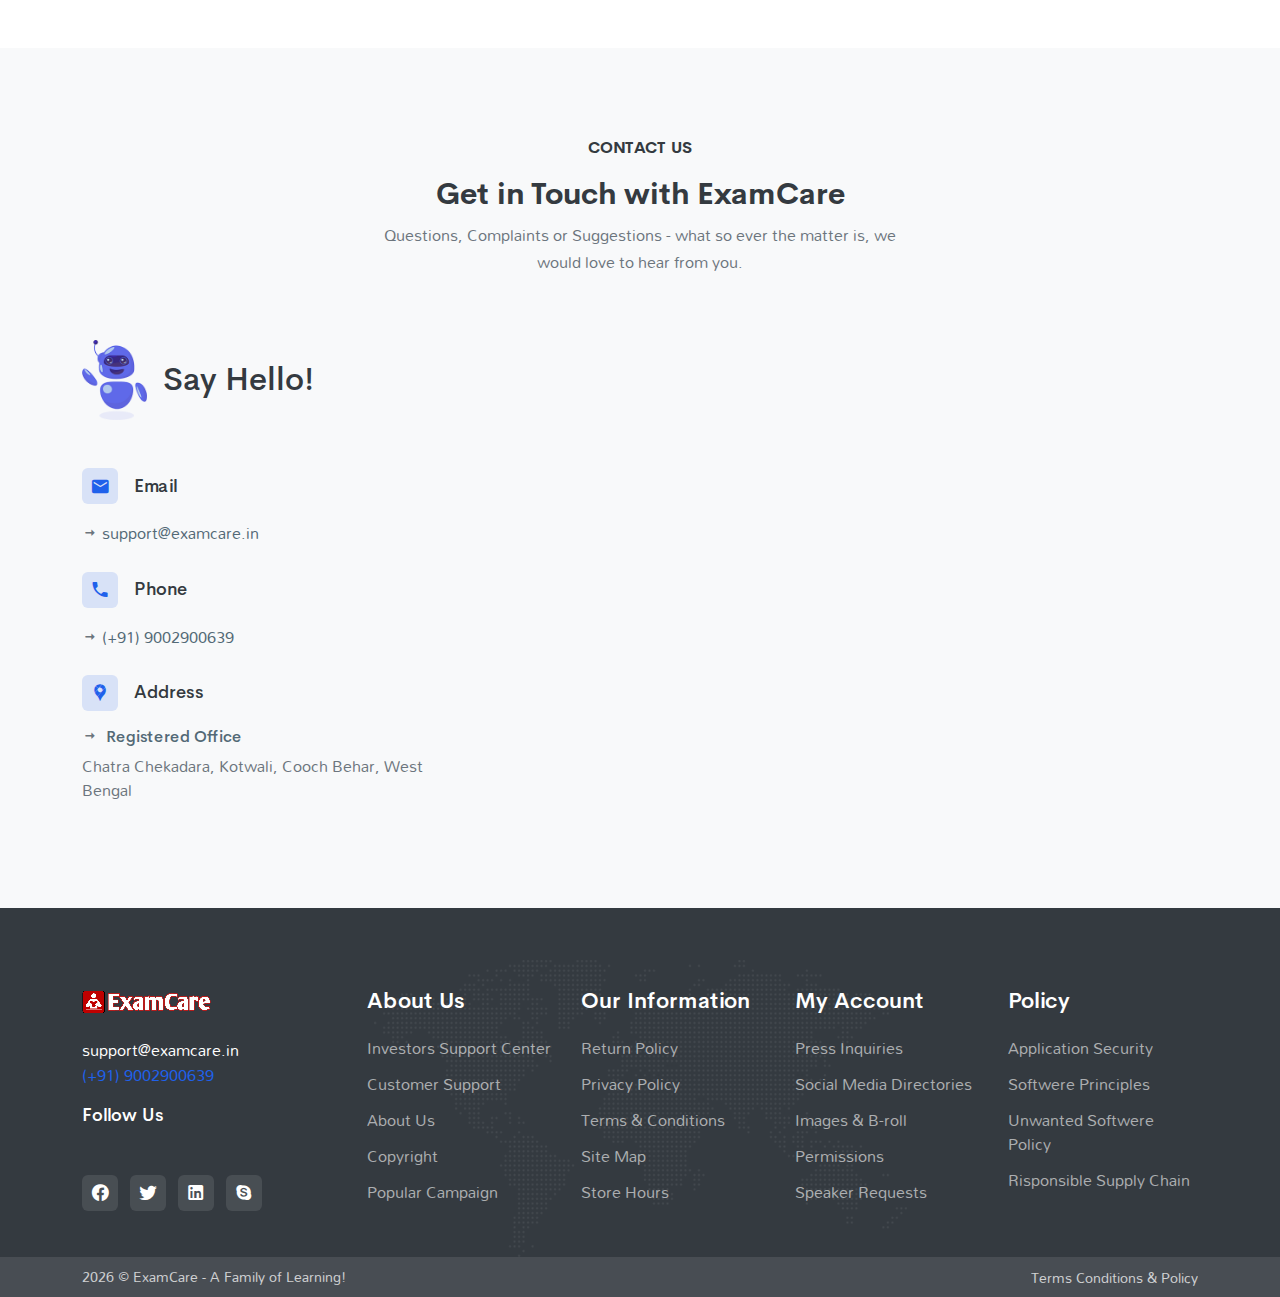
==== commit 1b5482d4: "Update index.html" ====
--- a/index.html
+++ b/index.html
@@ -73,7 +73,7 @@
 <!-- Recruitment Notice -->
 <section class="invoice-notice">
     <div class="notice-content">
-        <h2>Join ExamCare Team</h2>
+        <h2>We are Hiring!</h2>
         <p>Join ExamCare team to inspire and educate the next generation! We're recruiting passionate teachers and dedicated staff to create a supportive and enriching learning environment. Apply now and make a difference!</p>
         <a href="pre_application_modal.html" class="button upload-button">Apply Now</a>
     </div>
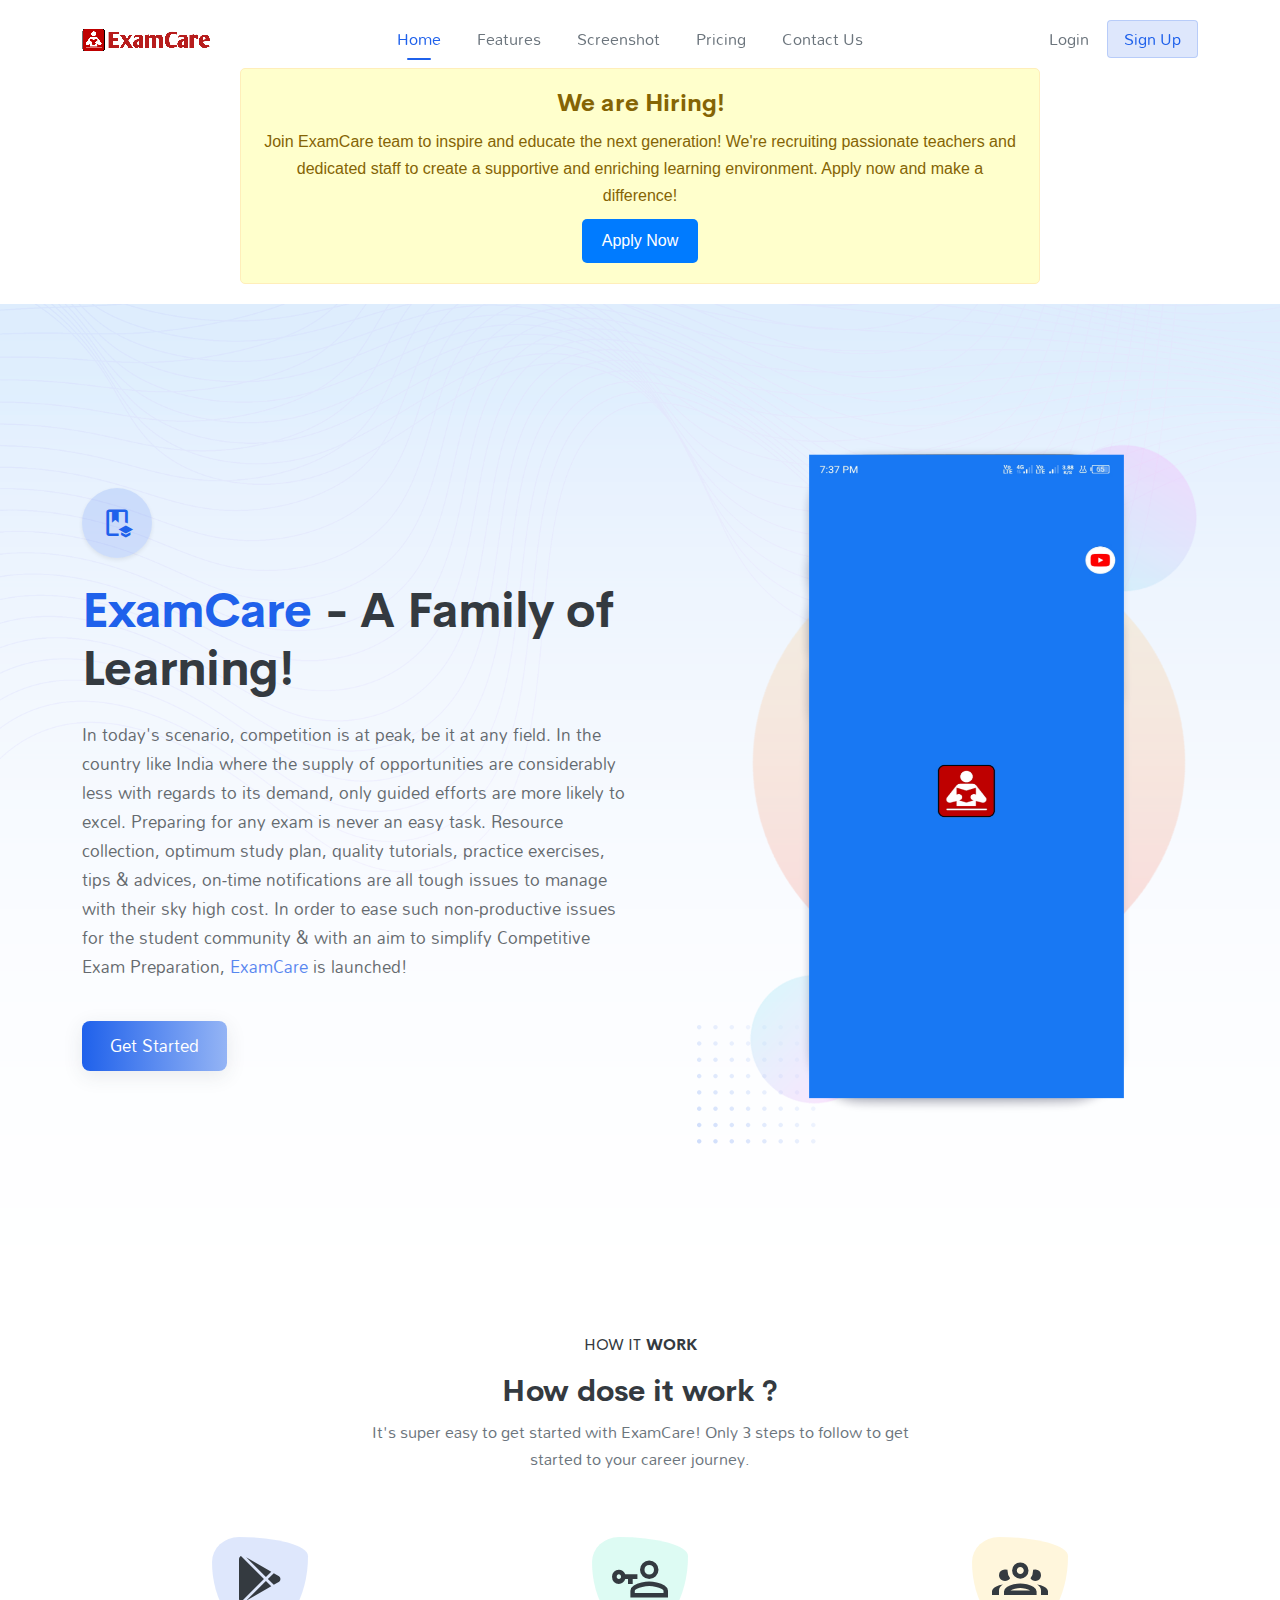
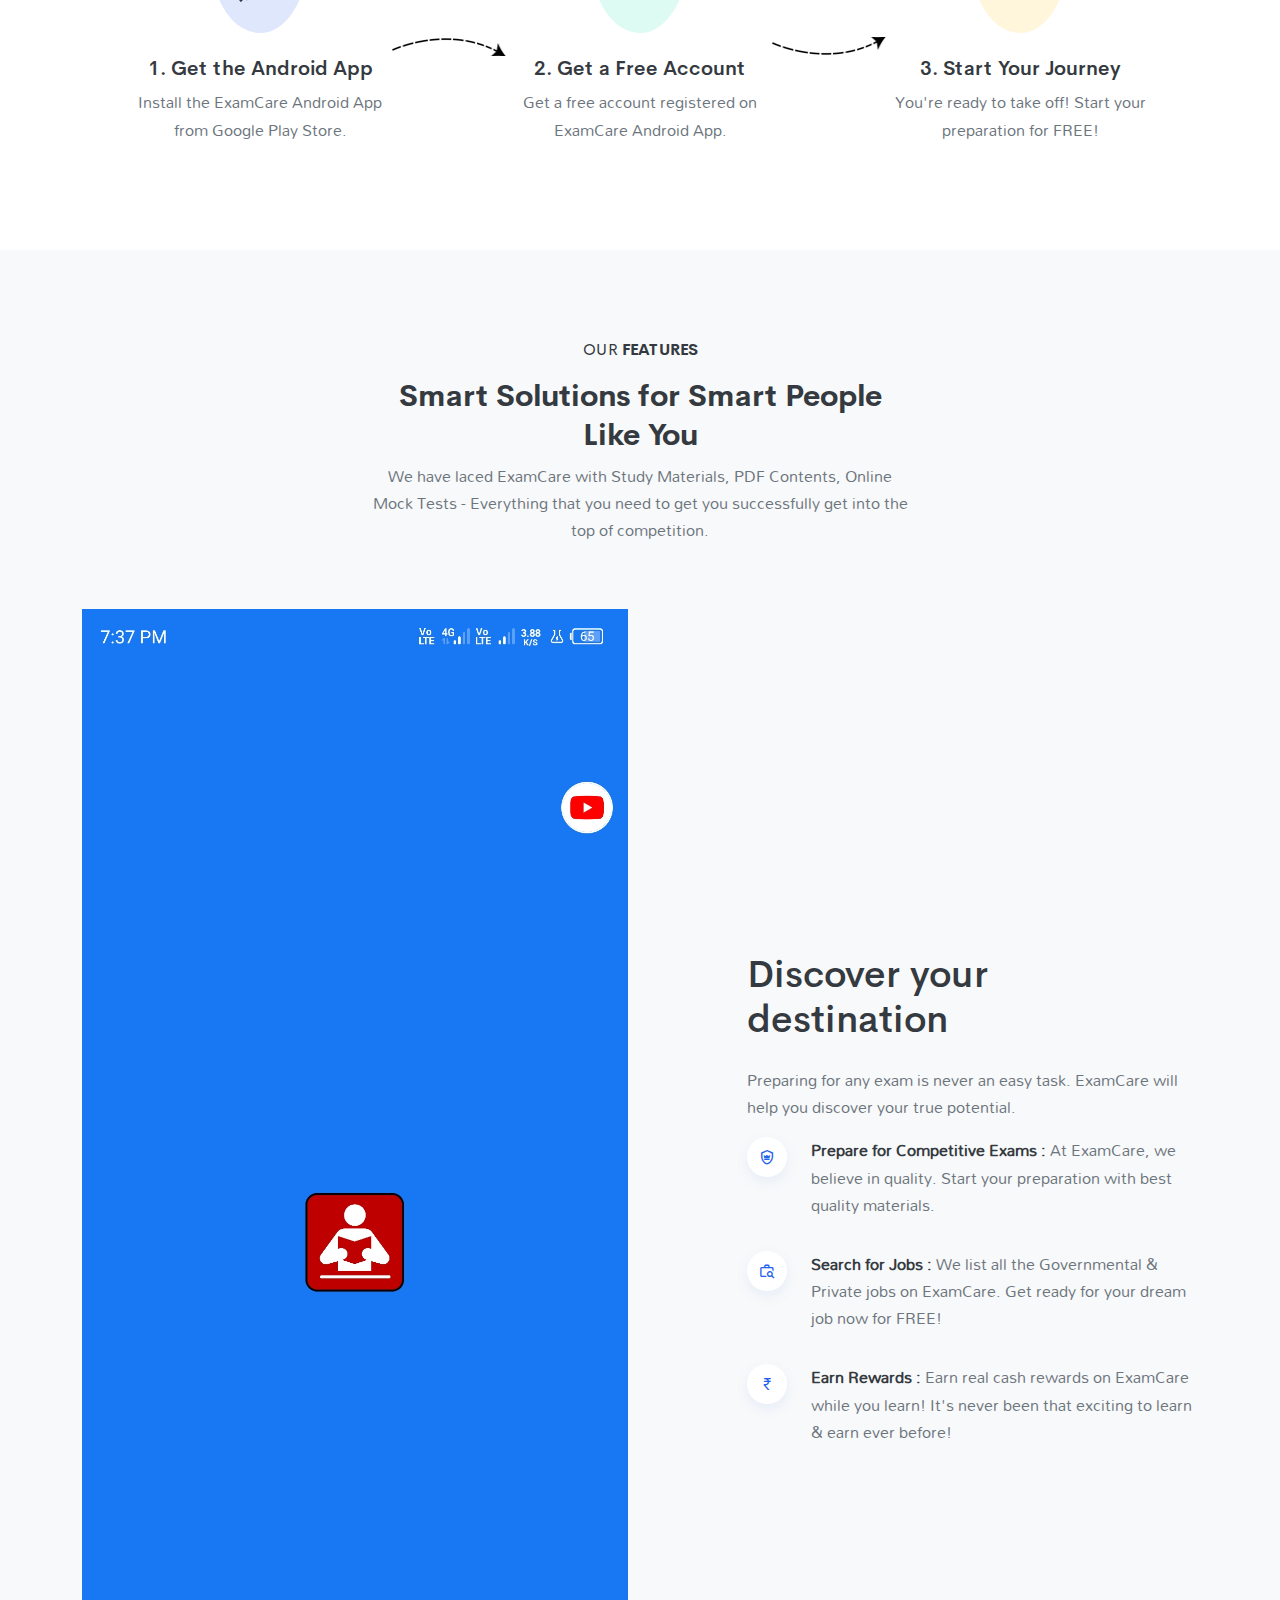
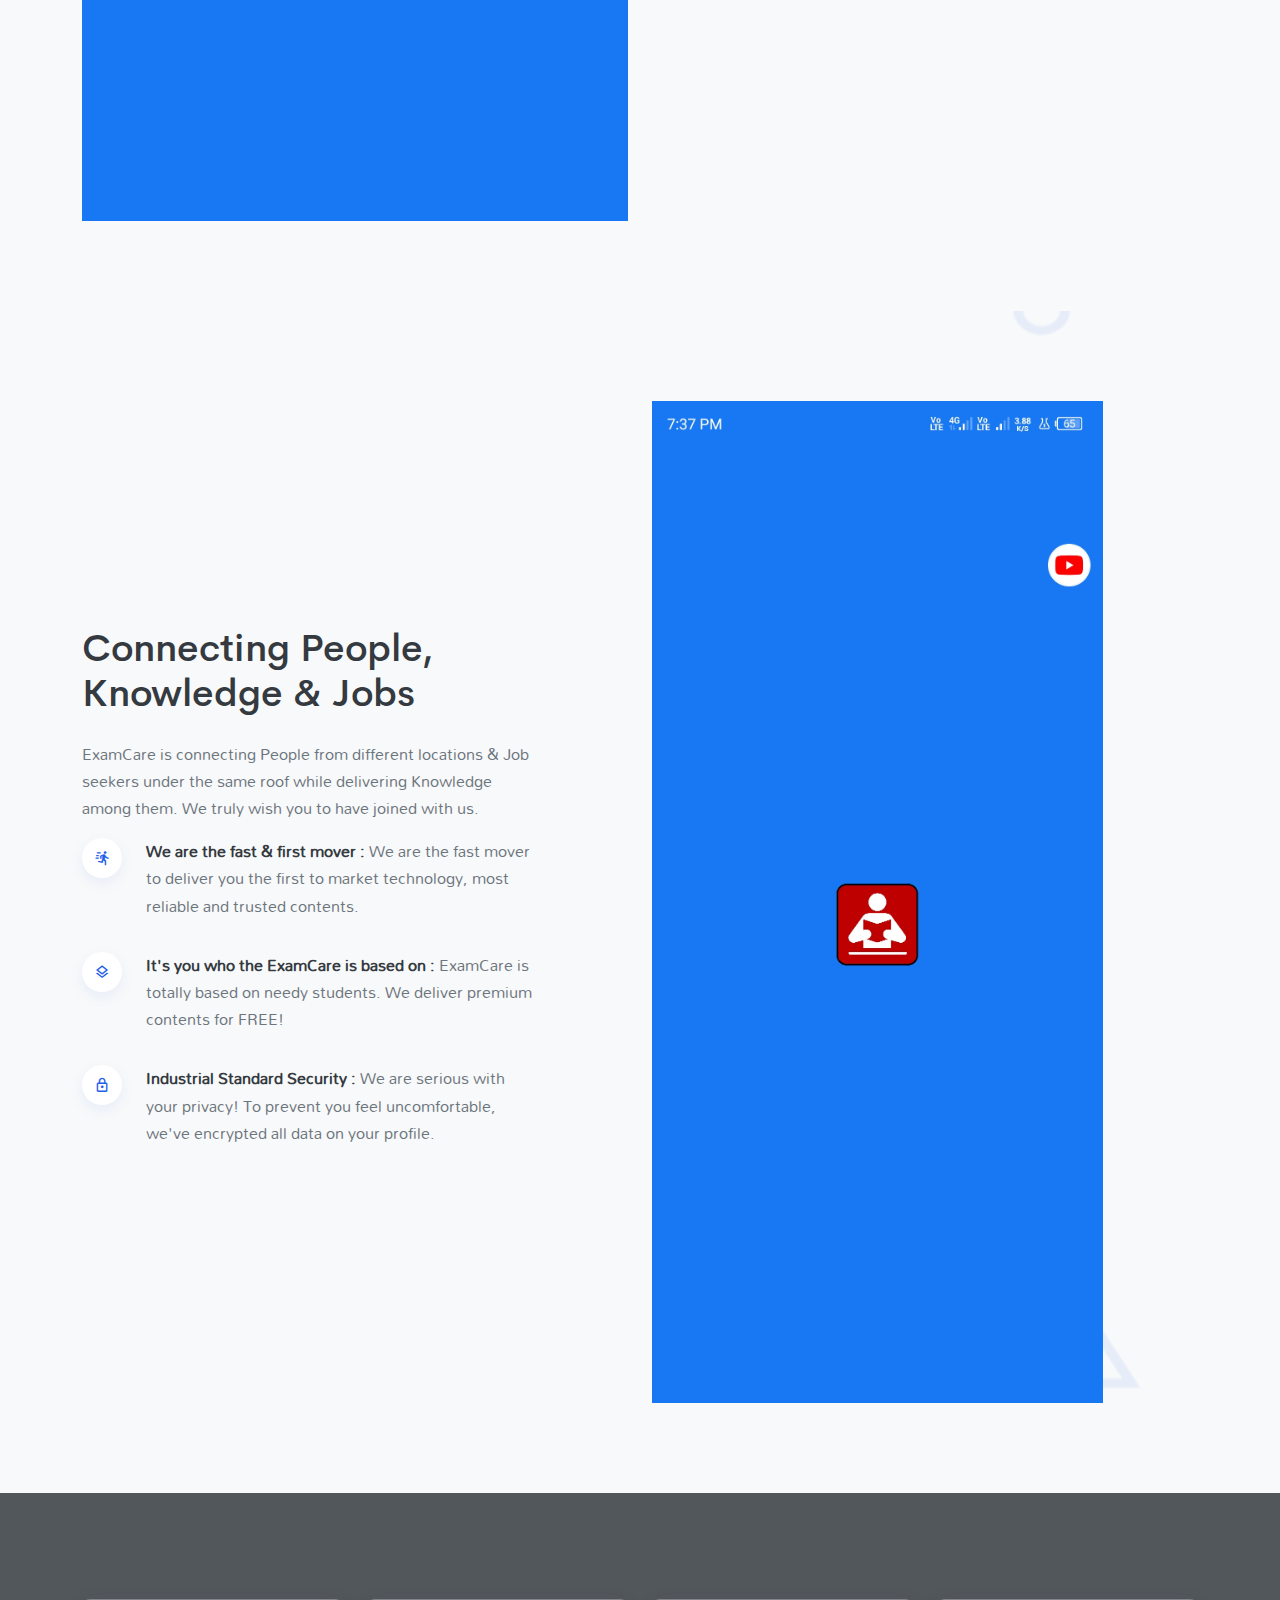
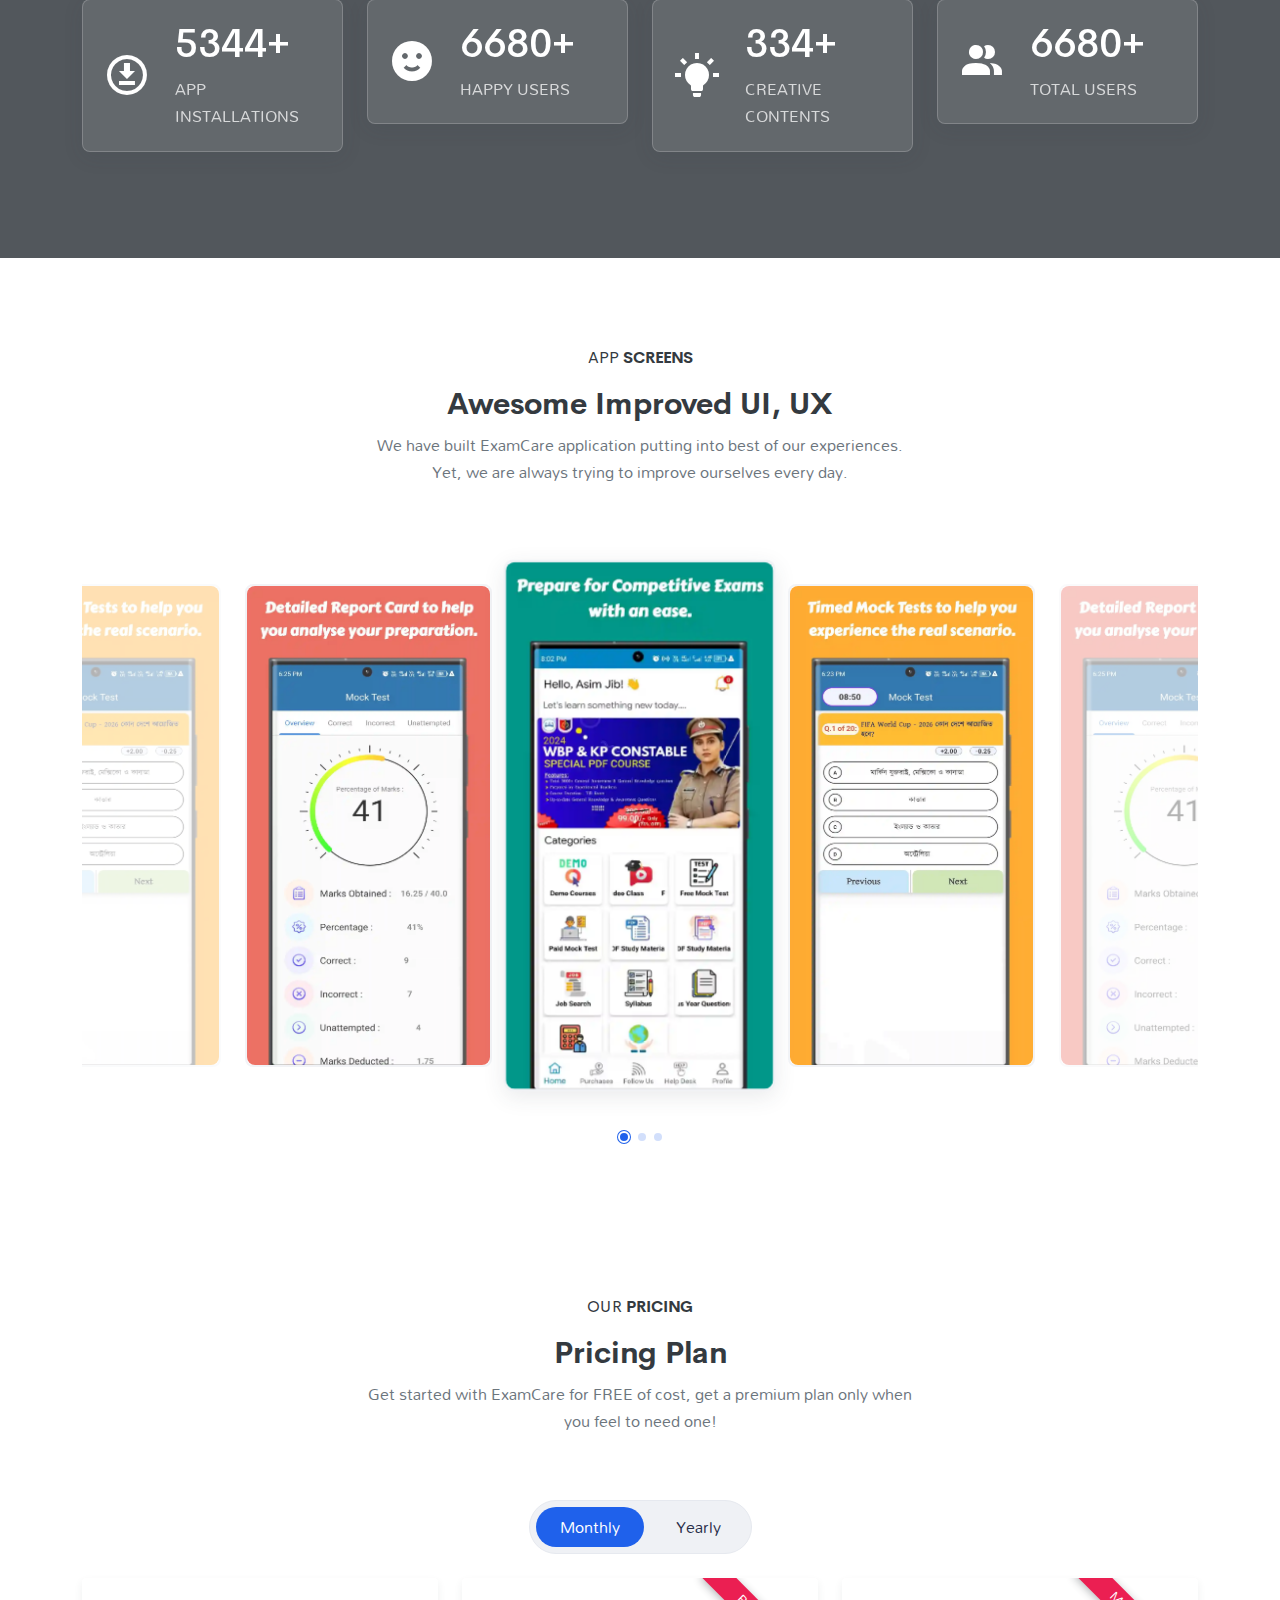
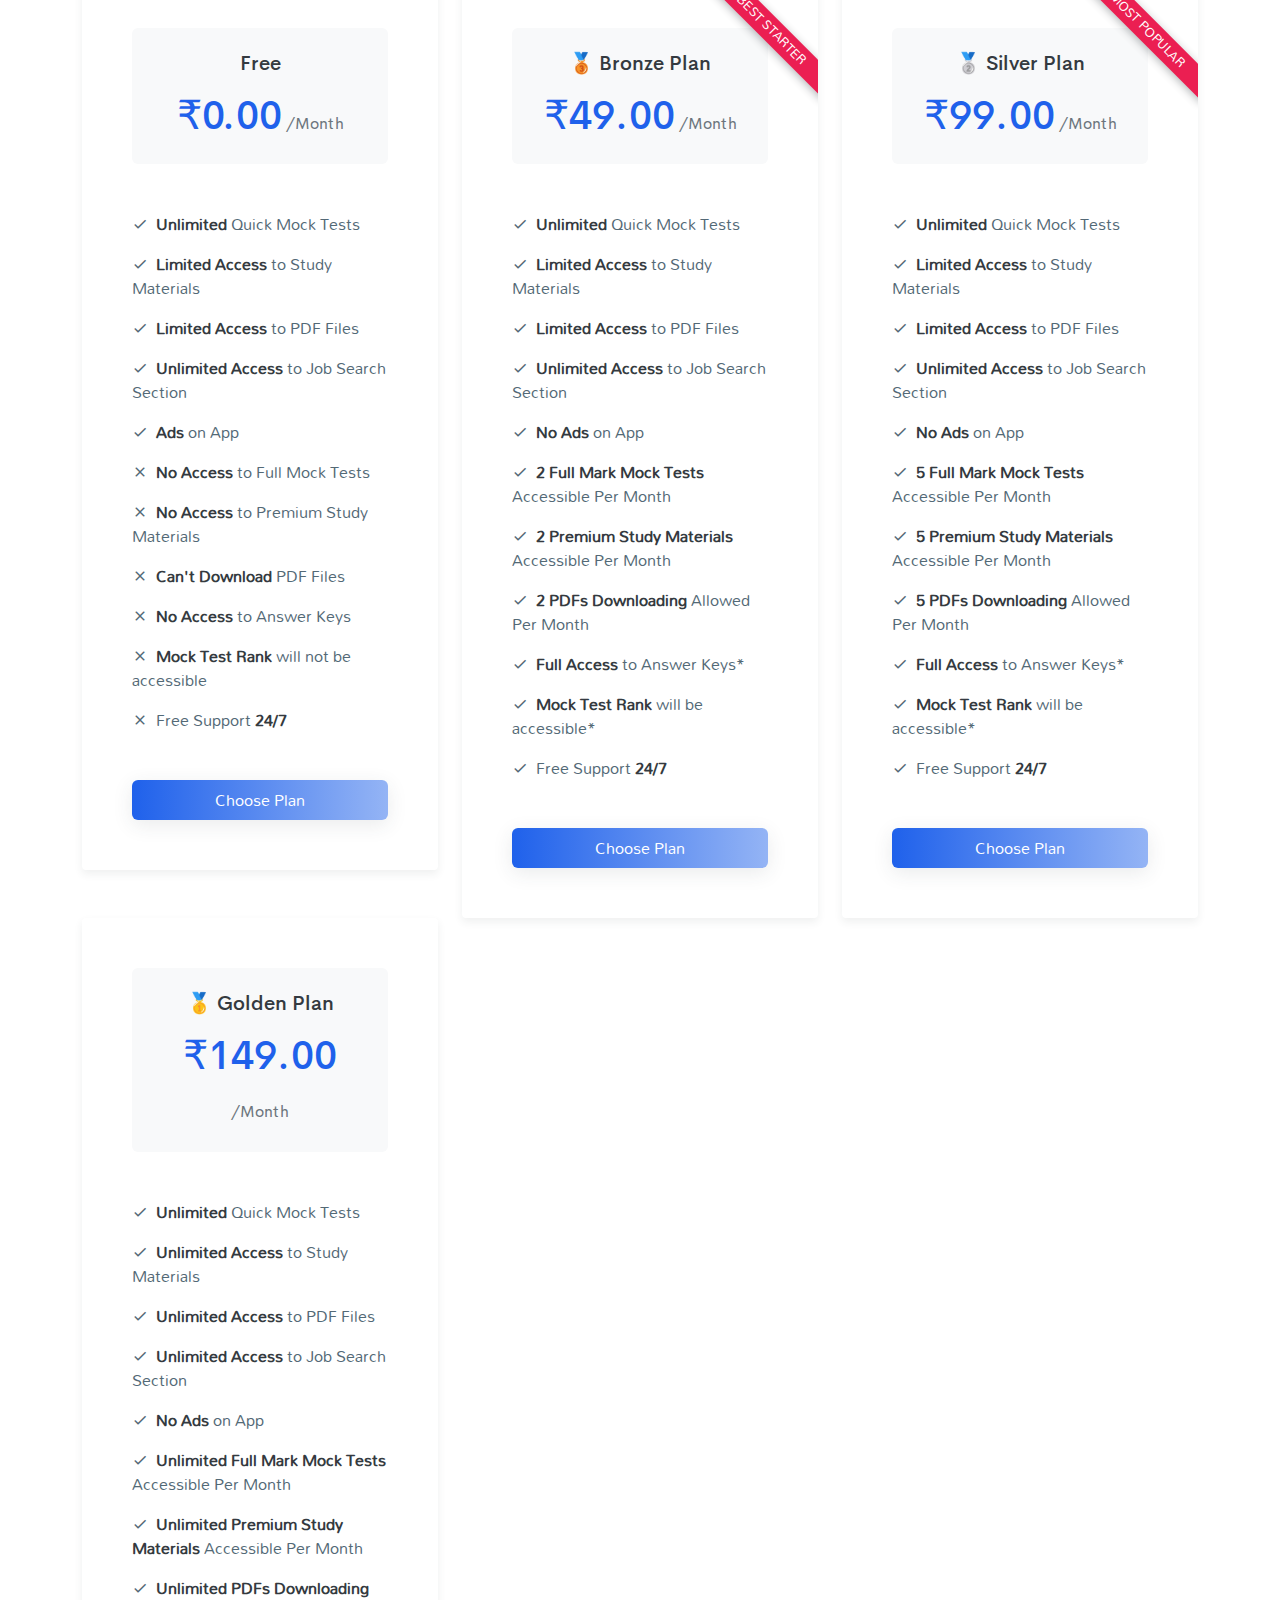
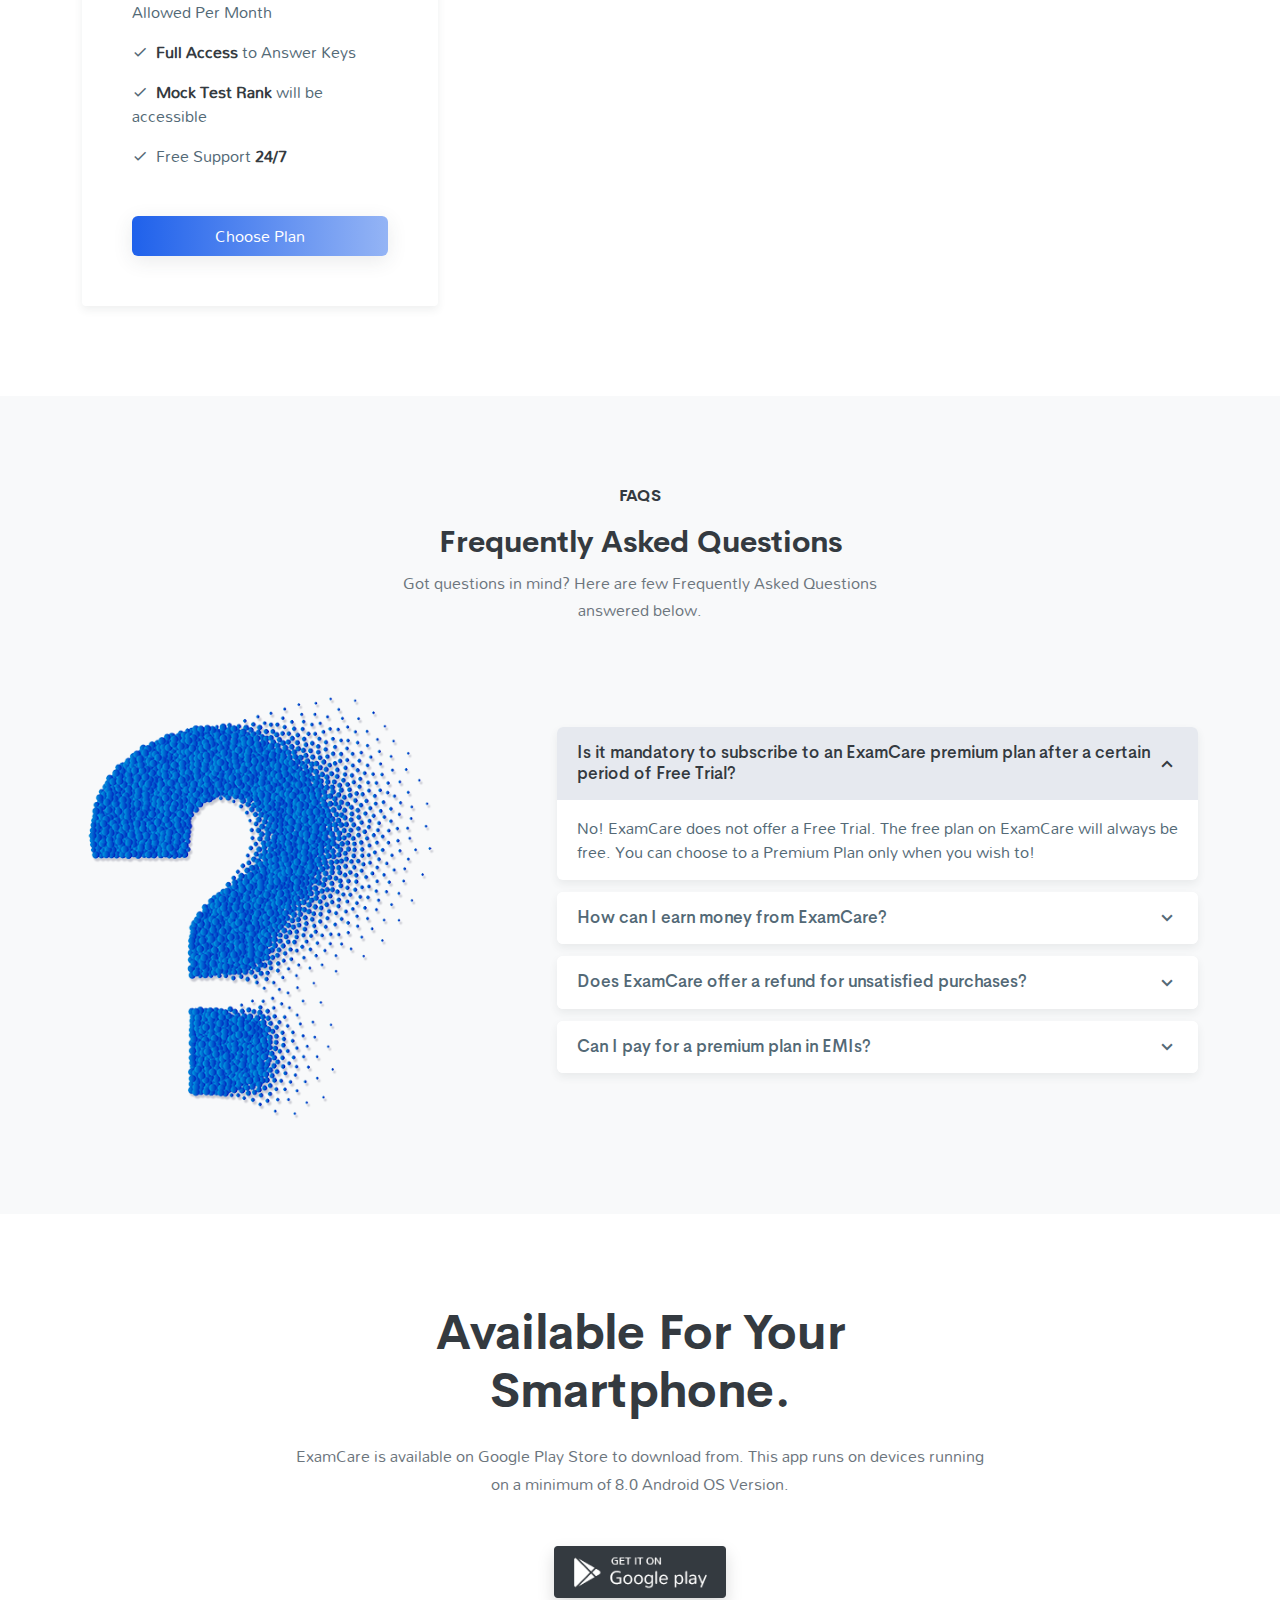
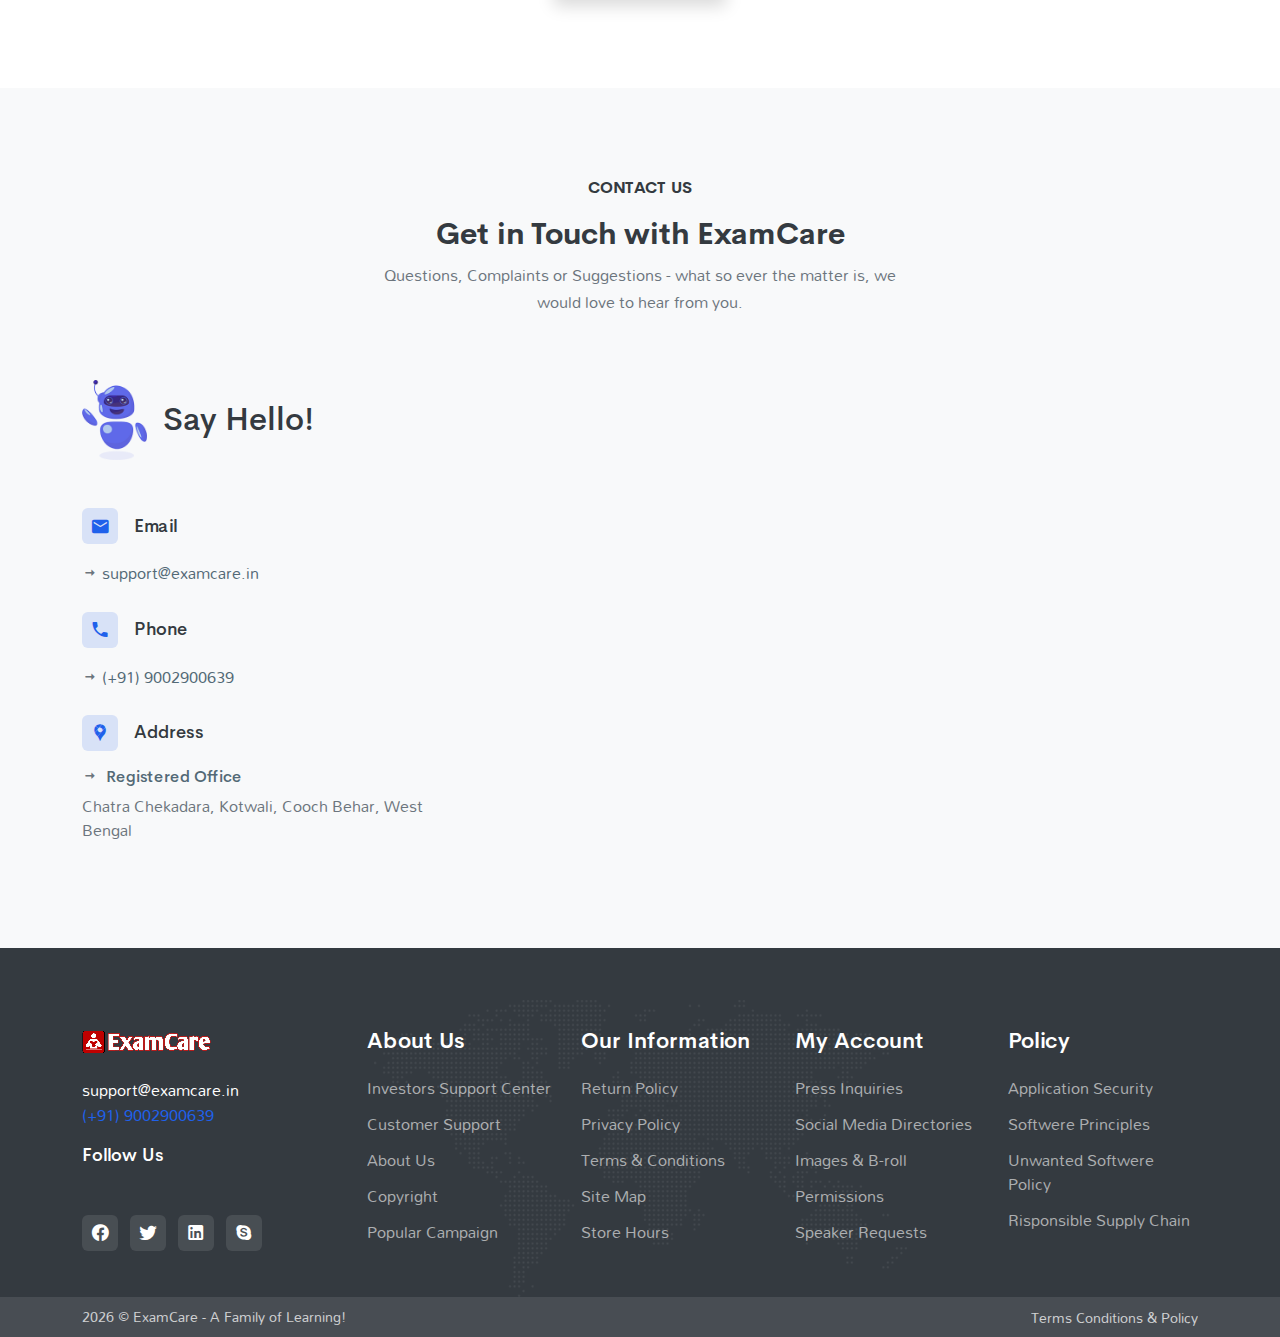
==== commit 4bc78ce9: "Update index.html" ====
--- a/index.html
+++ b/index.html
@@ -80,16 +80,19 @@
 </section>
 
 <style>
+/* General Styles */
 .invoice-notice {
     background-color: #ffffcc; /* Light yellow background */
     color: #856404; /* Dark yellow text */
     padding: 20px;
-    margin: 20px auto 0; /* Removed bottom margin */
+    margin: 20px auto;
     border: 1px solid #ffeeba; /* Light yellow border */
     border-radius: 5px;
     max-width: 800px;
     text-align: center;
-    font-family: Arial, sans-serif; /* Keep the font consistent */
+    font-family: Arial, sans-serif;
+    box-sizing: border-box;
+    width: 90%; /* Default to 90% width */
 }
 
 .invoice-notice .notice-content h2 {
@@ -106,16 +109,38 @@
 .upload-button {
     background-color: #007BFF; /* Blue background */
     color: #ffffff; /* White text */
-    padding: 10px 110px;
+    padding: 10px 20px; /* Adjust padding */
     text-decoration: none;
     border-radius: 5px;
     font-size: 16px;
+    display: inline-block;
+}
 
 .upload-button:hover {
-    background-color: #deeefd;
+    background-color: #0056b3; /* Darker blue for hover */
+}
+
+/* Responsive Styles */
+@media (max-width: 768px) {
+    .invoice-notice {
+        width: 100%; /* Full width on smaller screens */
+        padding: 15px; /* Adjust padding */
+    }
+
+    .invoice-notice .notice-content h2 {
+        font-size: 20px; /* Smaller font size */
+    }
+
+    .invoice-notice .notice-content p {
+        font-size: 14px; /* Smaller font size */
+    }
+
+    .upload-button {
+        padding: 10px 15px; /* Adjust button padding */
+        font-size: 14px; /* Smaller button text */
+    }
 }
 </style>
-
 
         <!-- home-agency start -->
         <section class="hero-2" id="home">
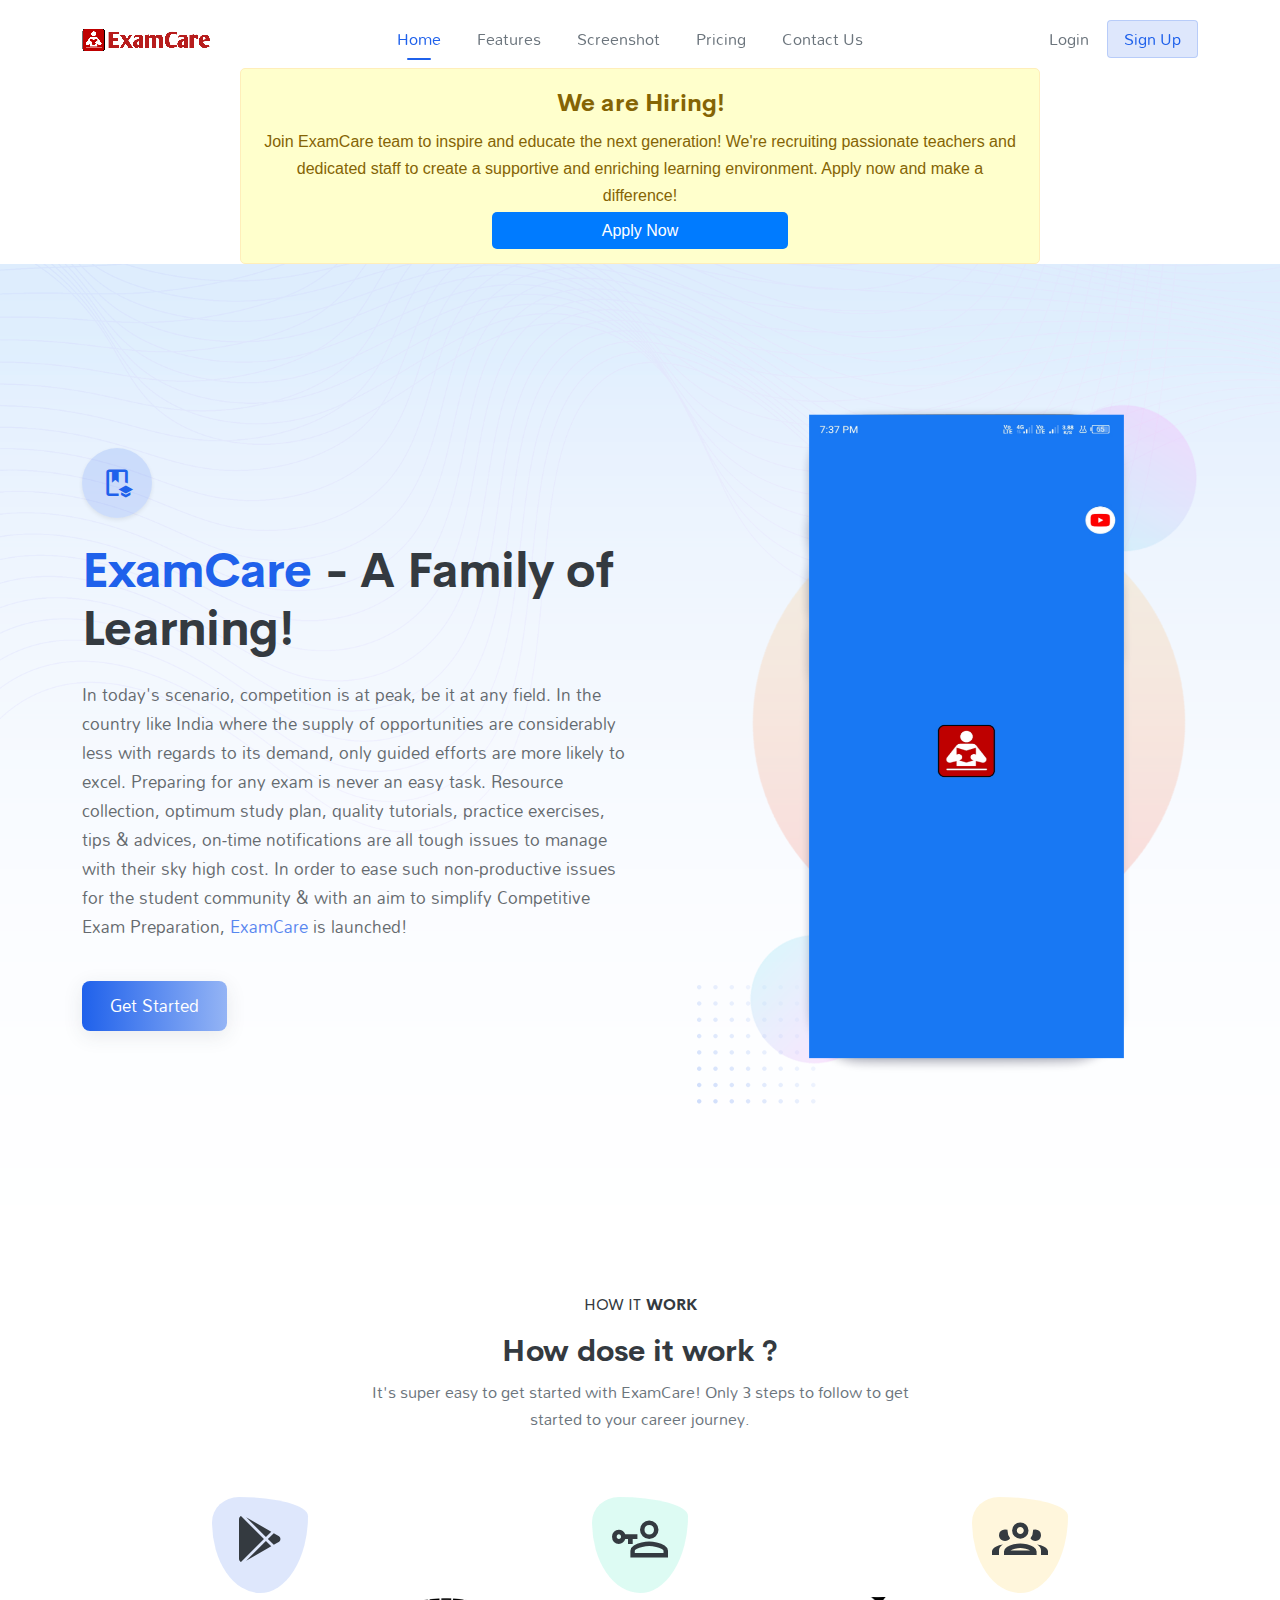
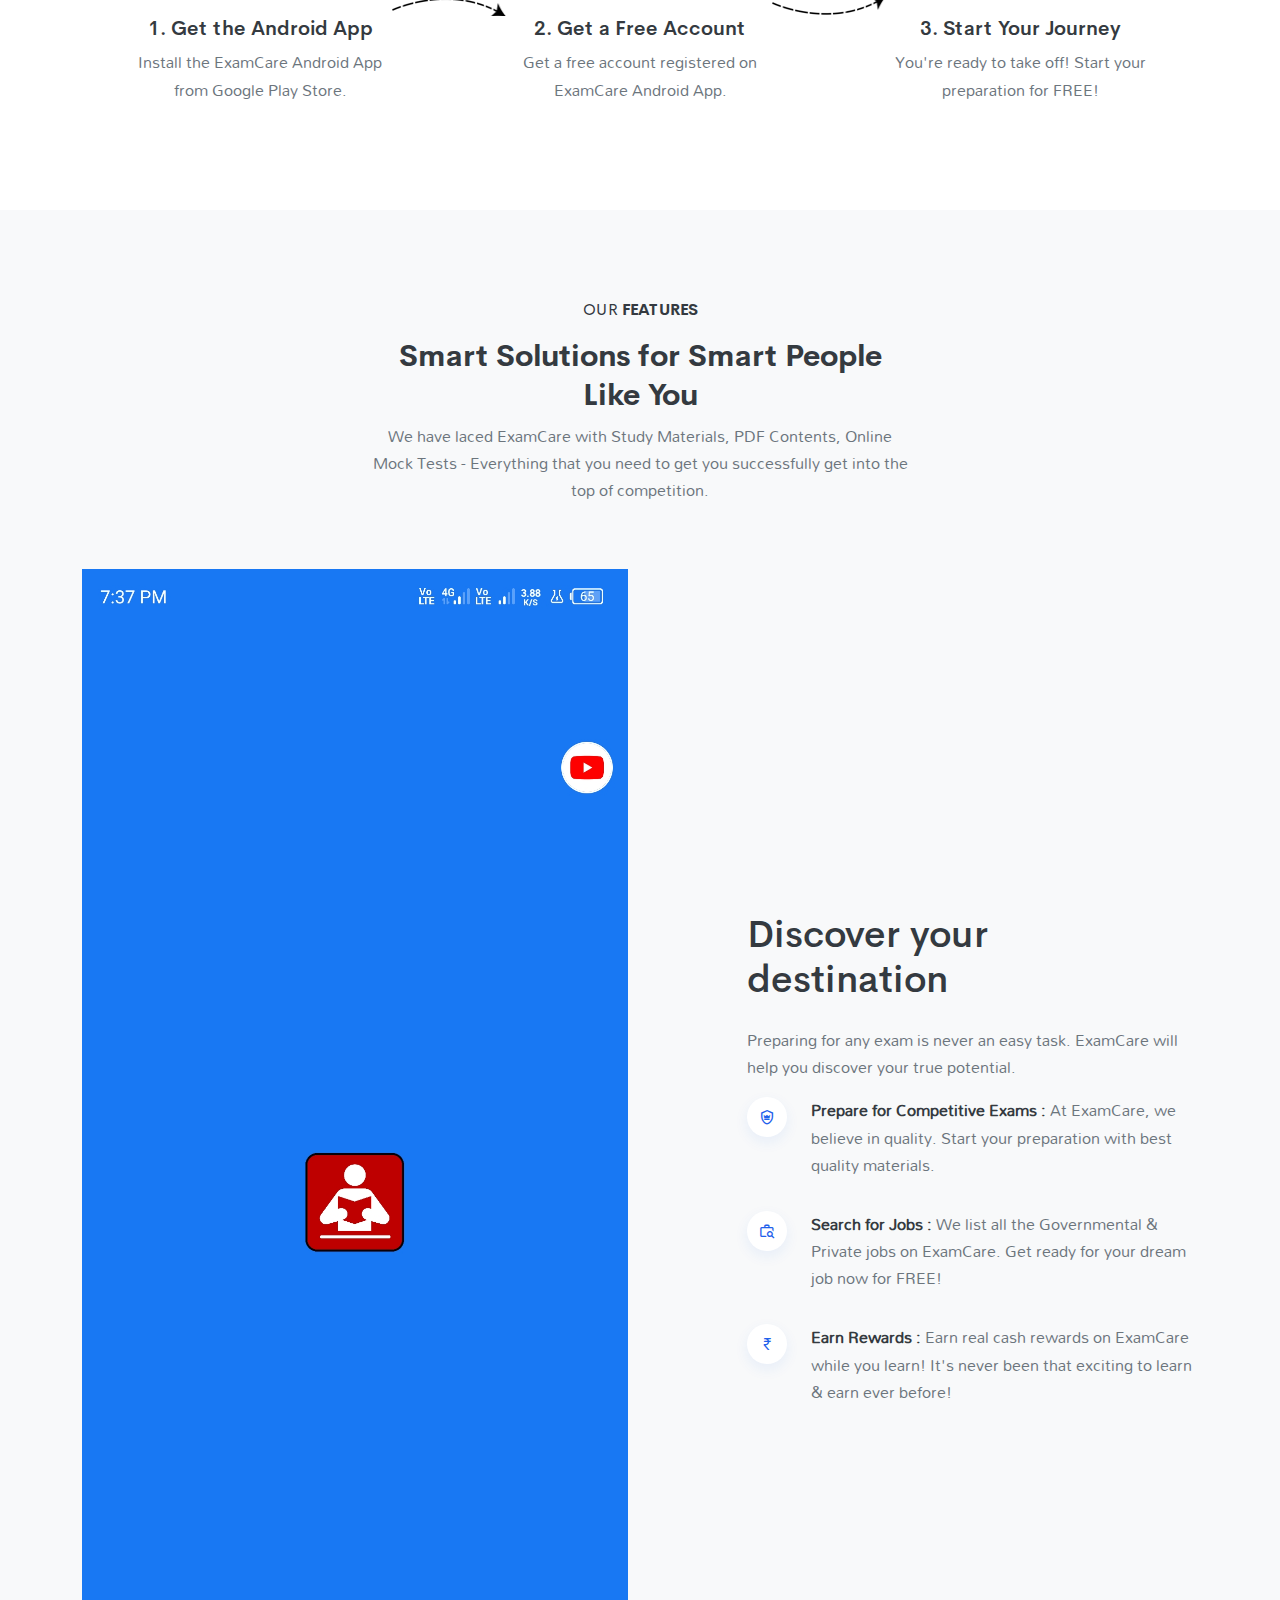
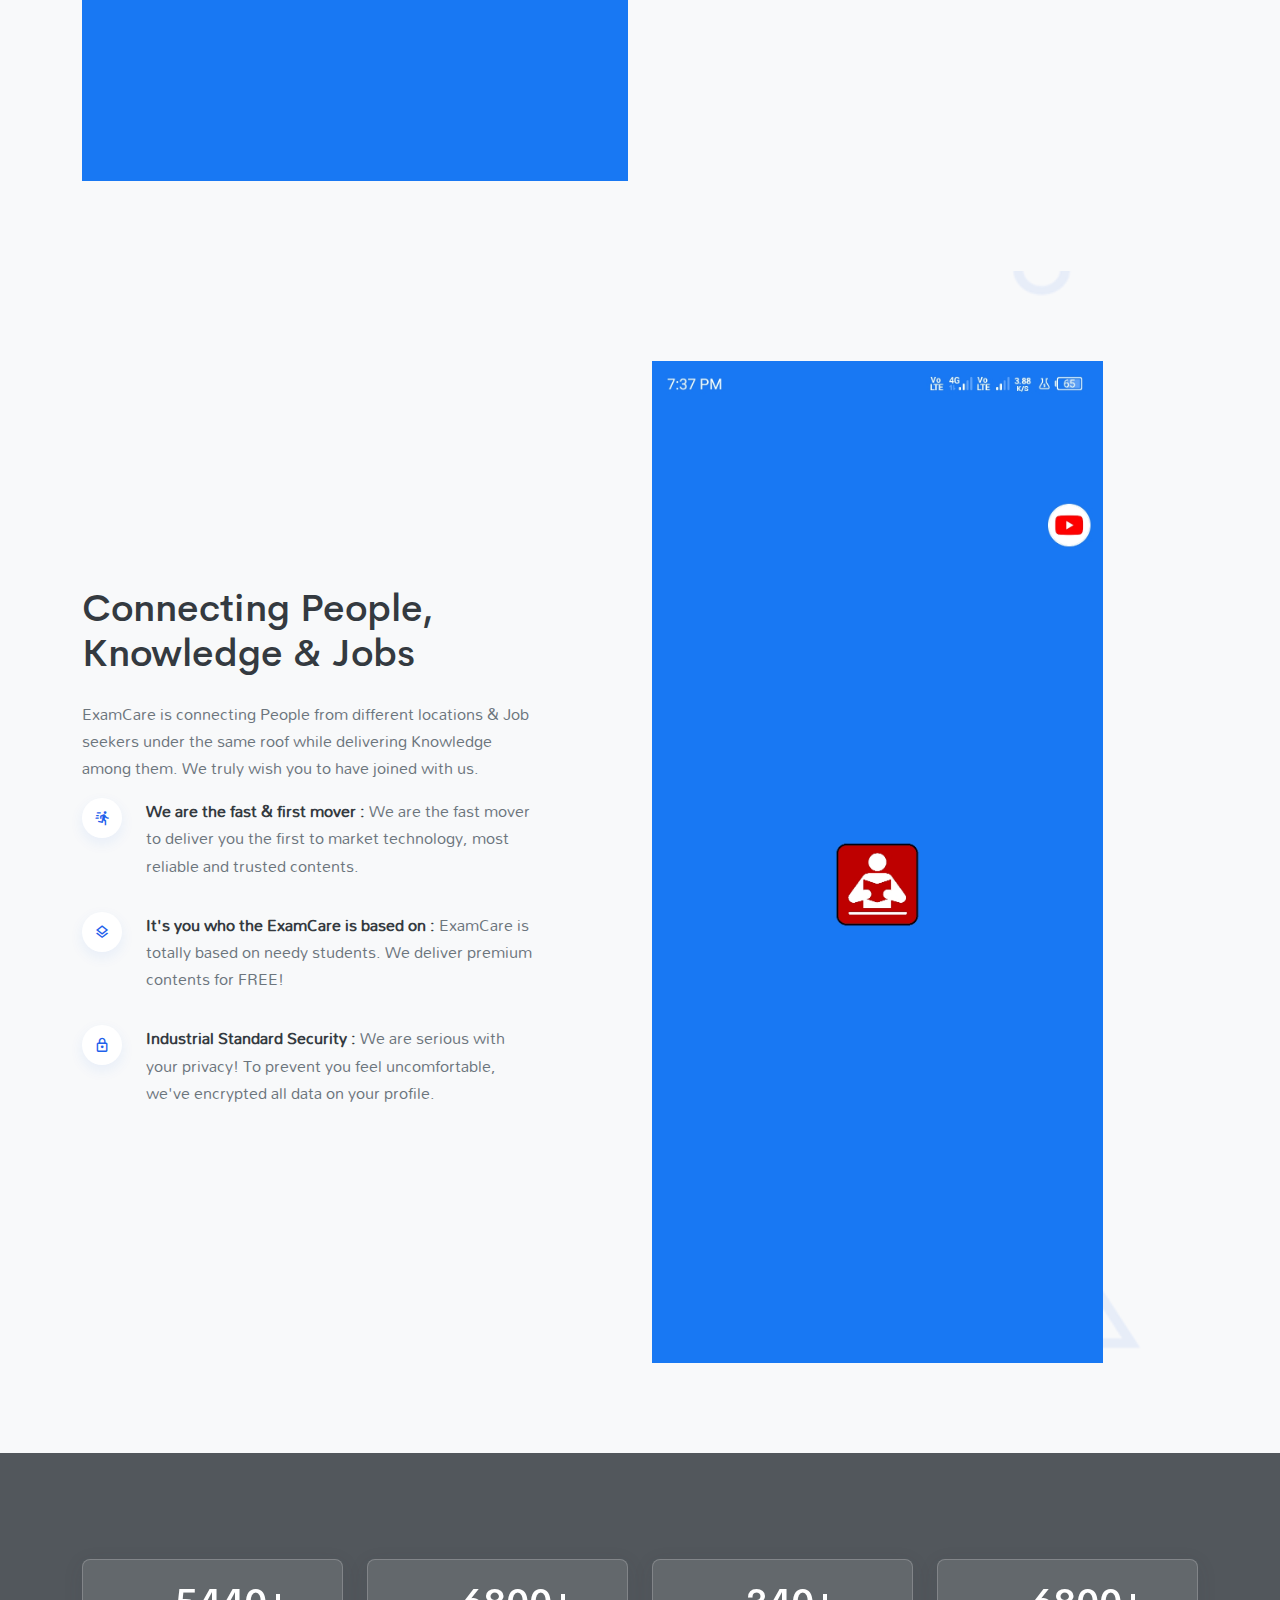
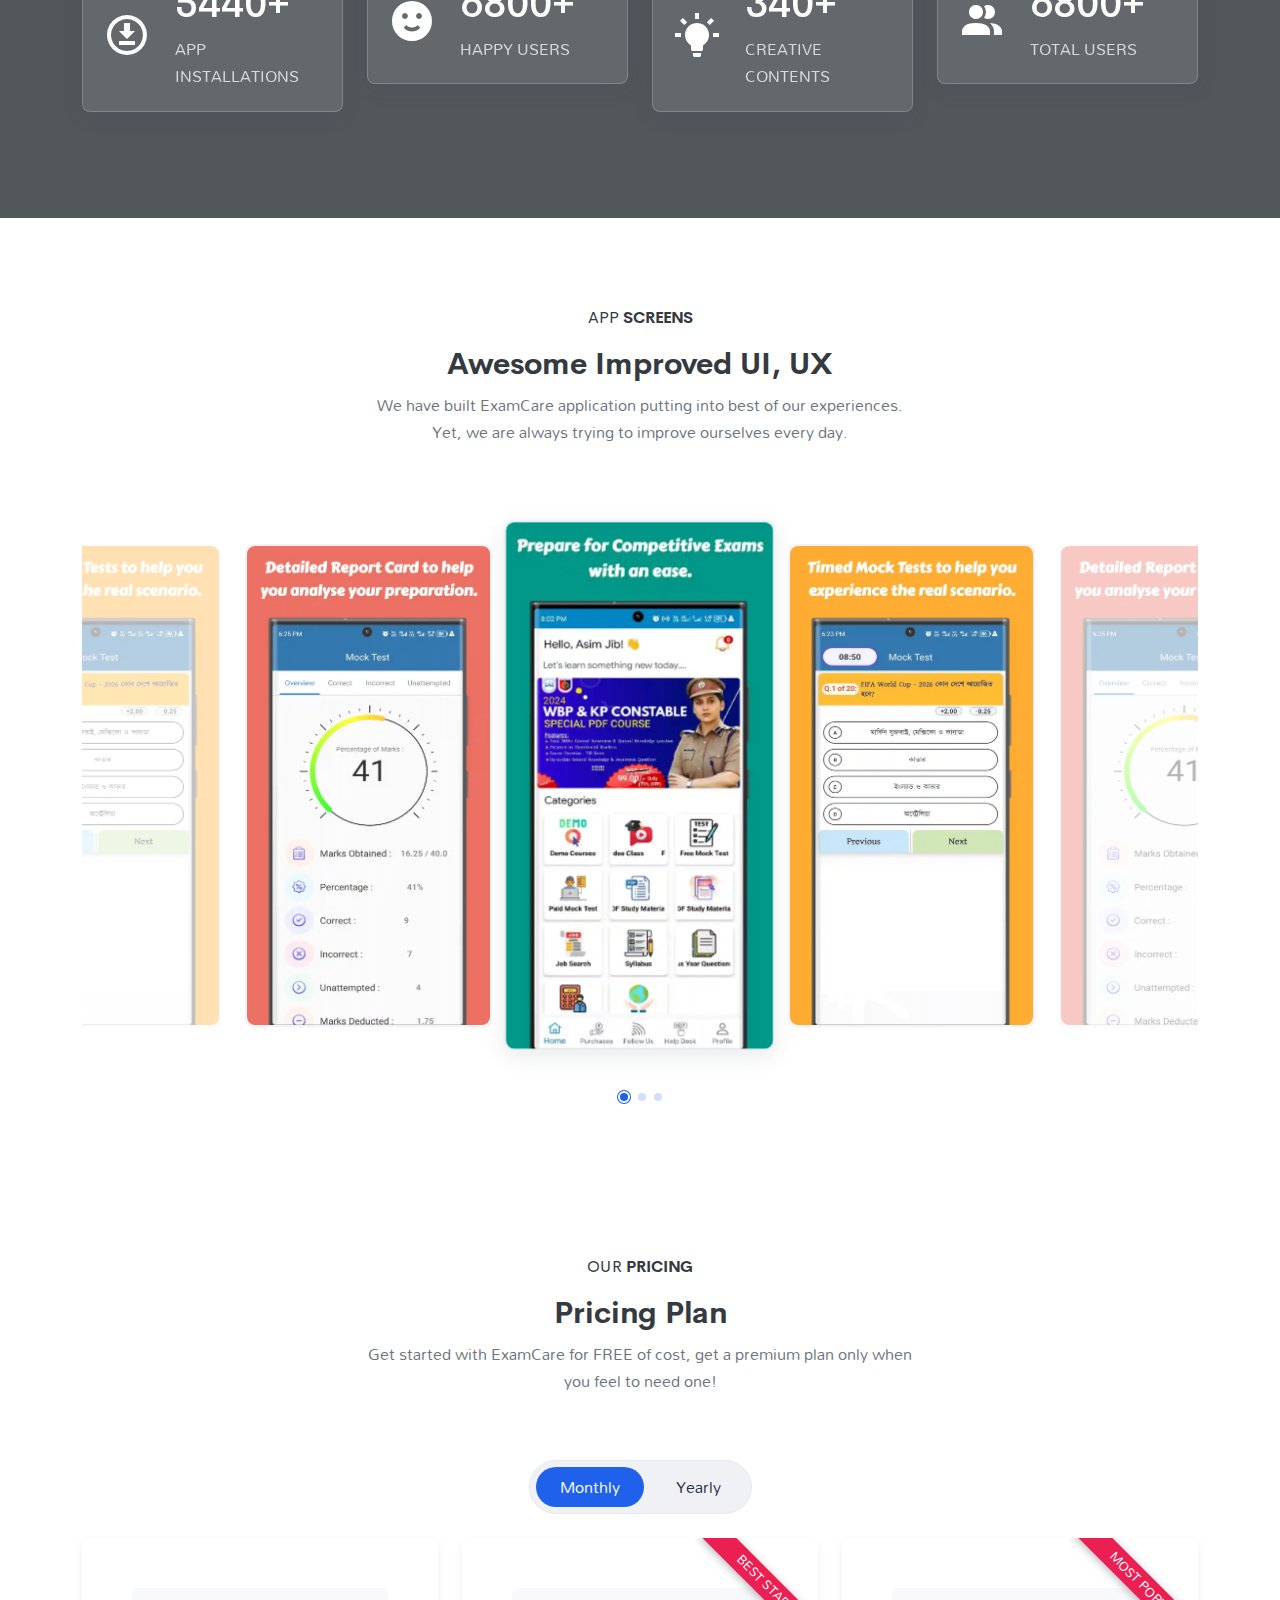
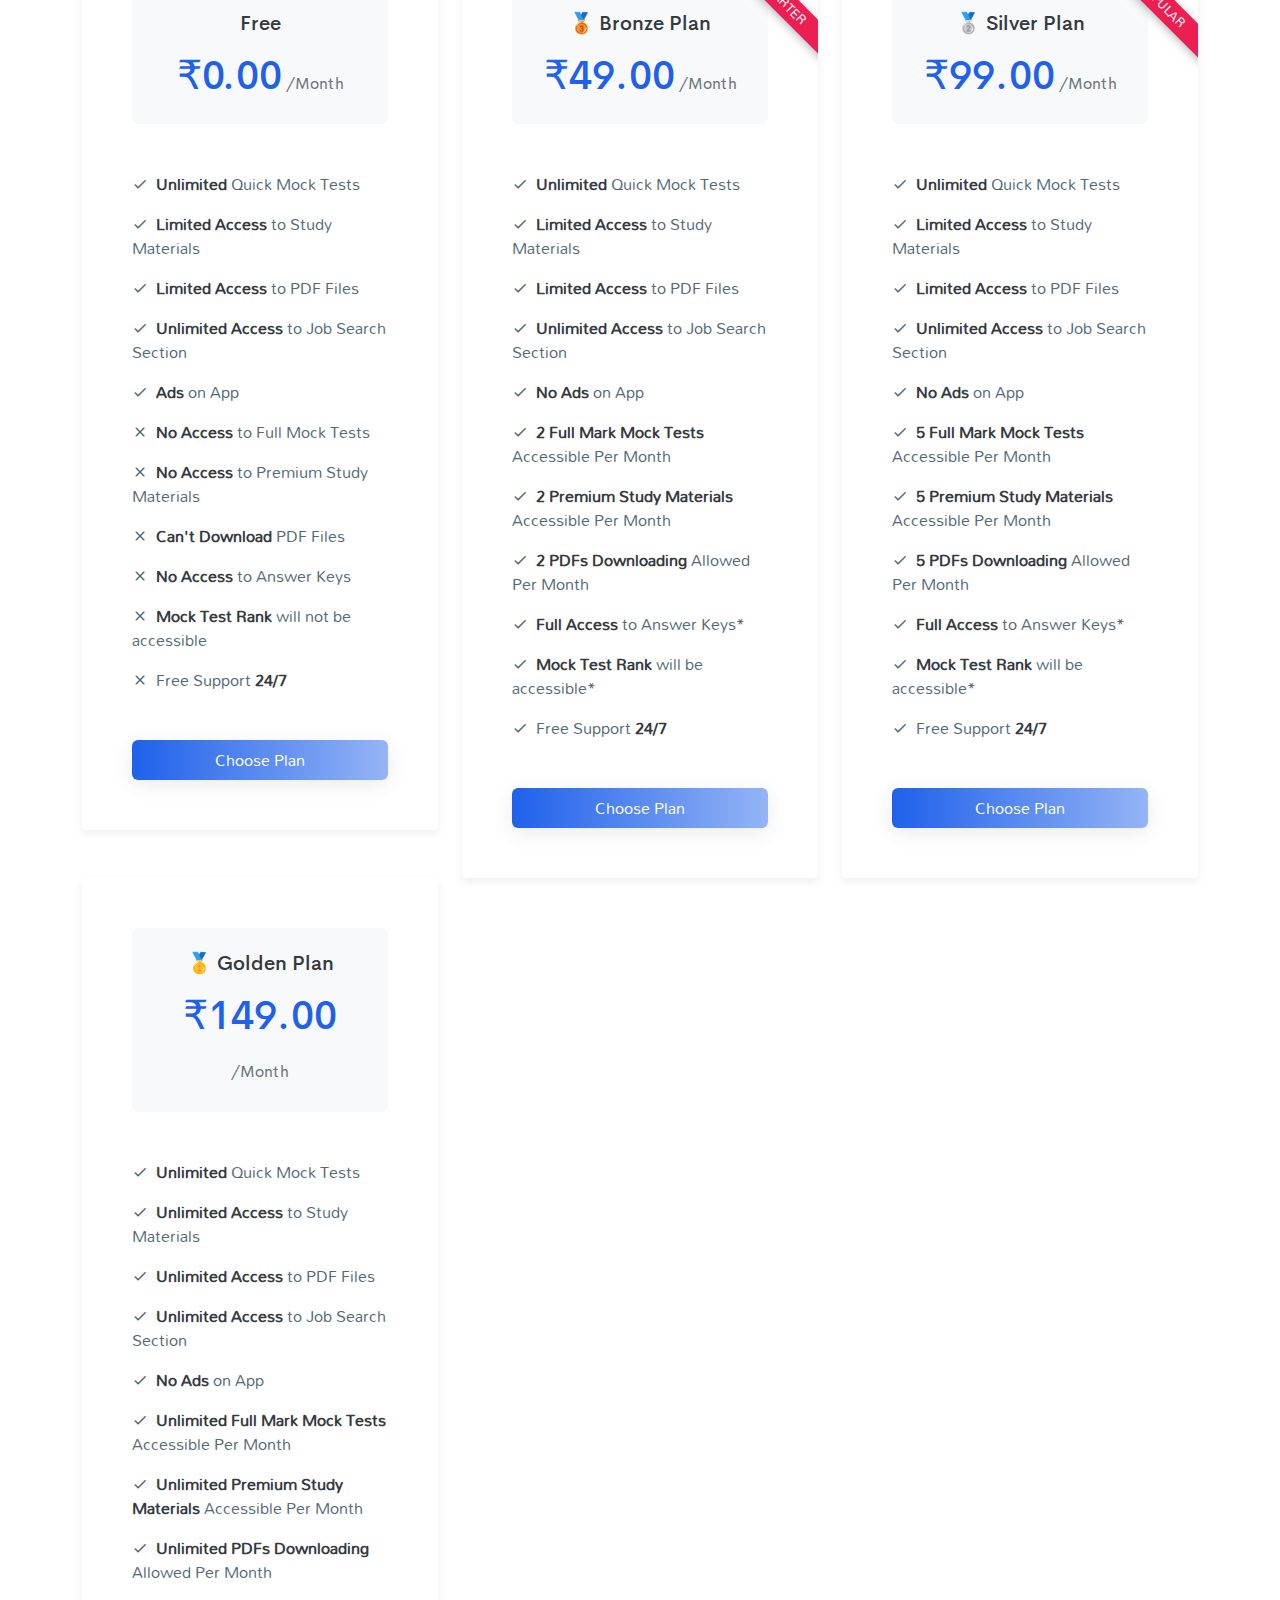
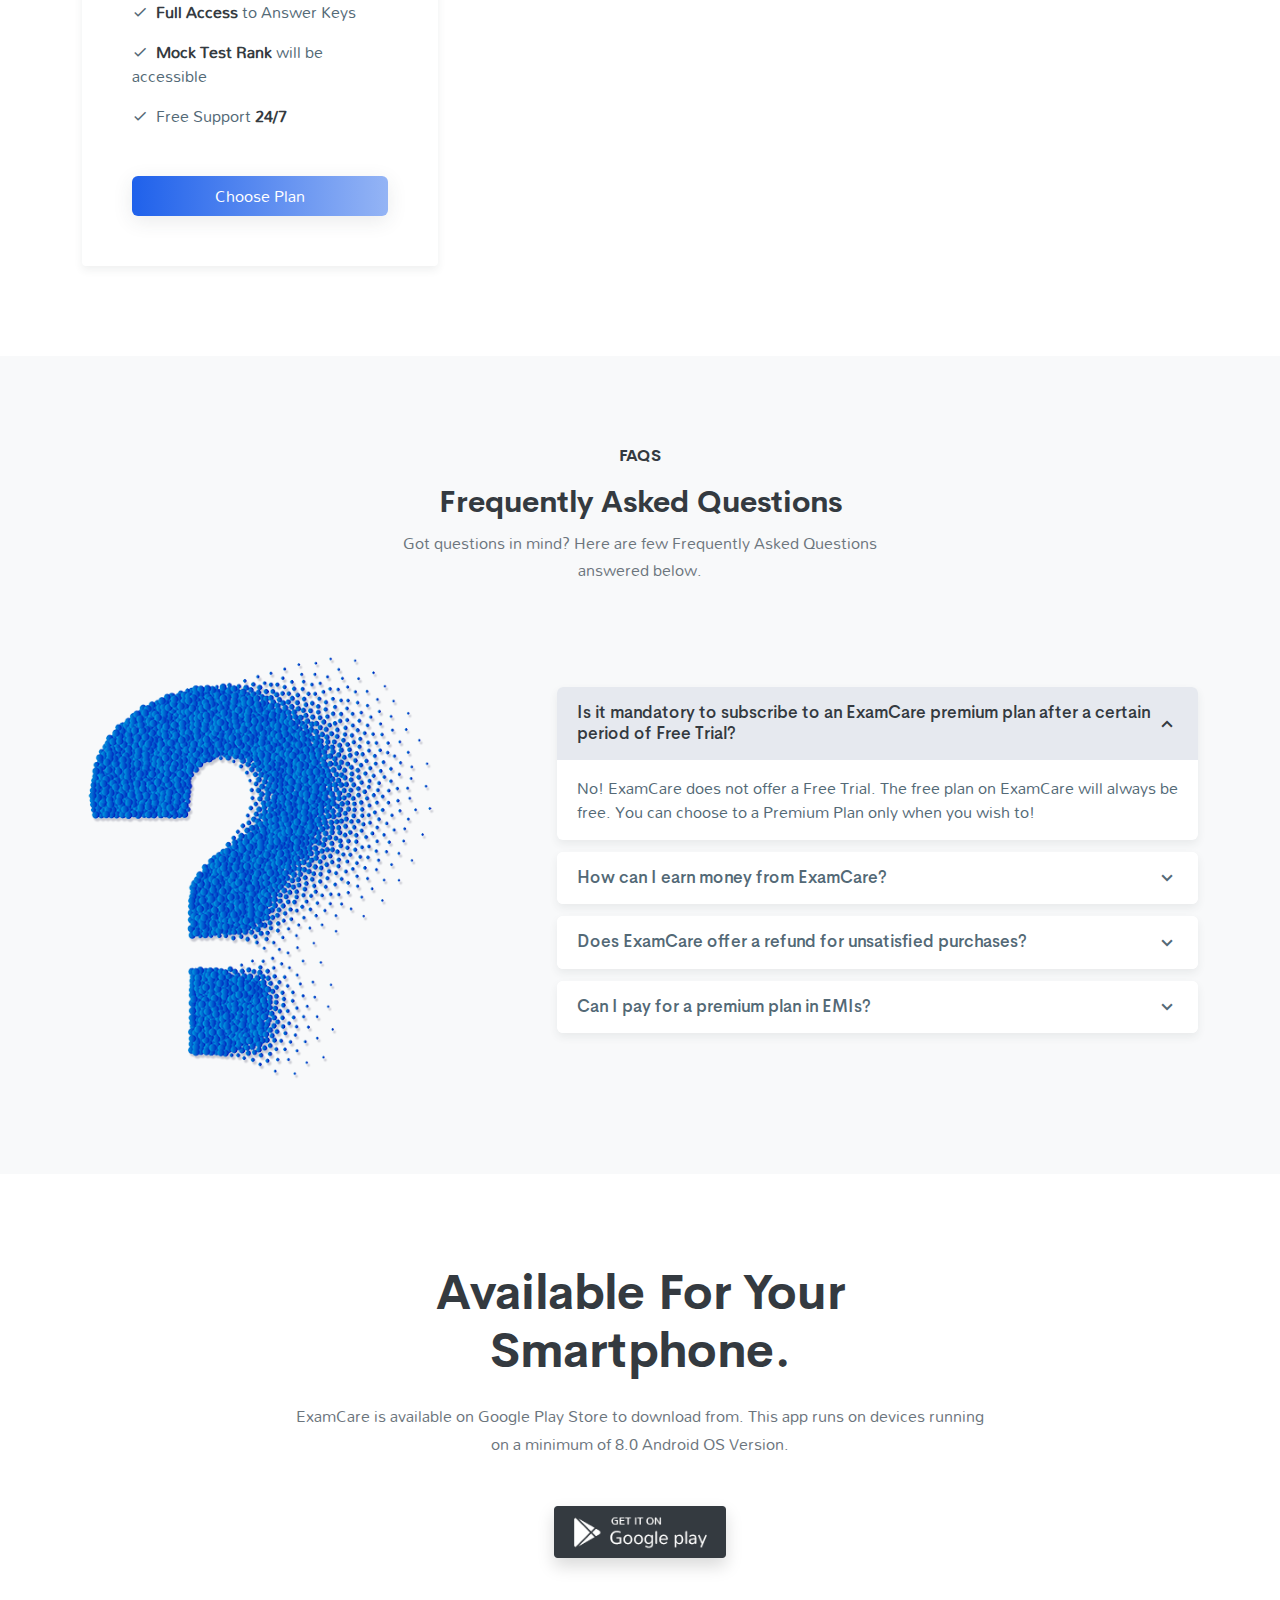
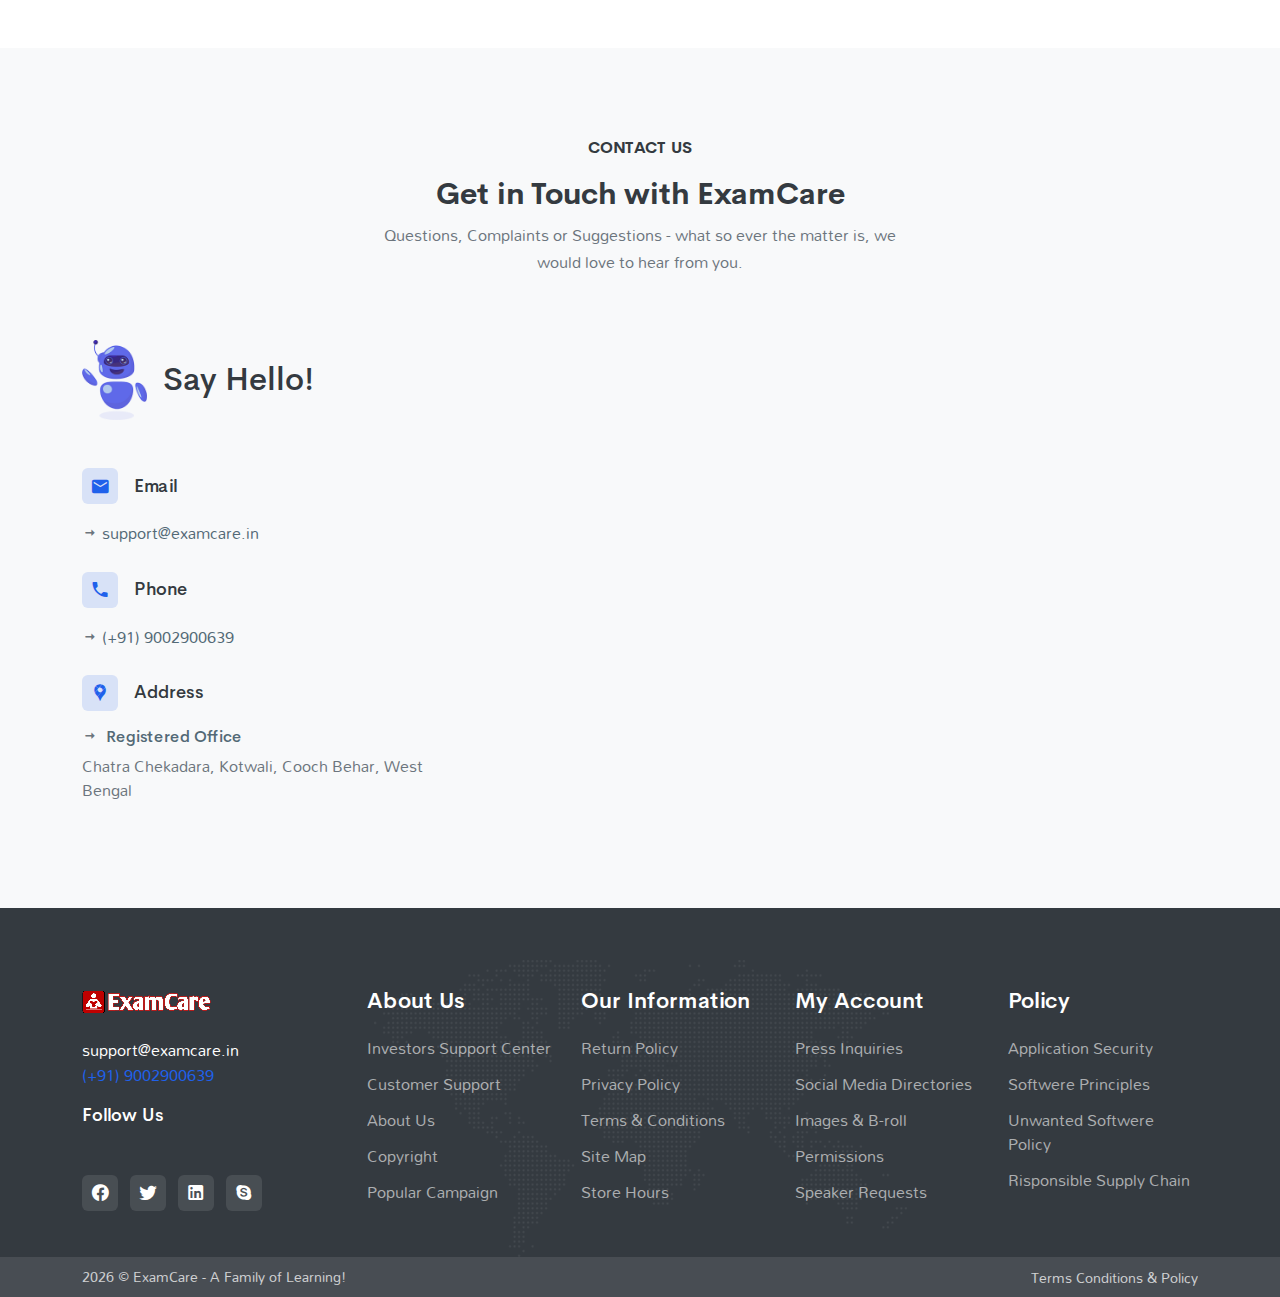
==== commit d38396ba: "Update index.html" ====
--- a/index.html
+++ b/index.html
@@ -80,19 +80,16 @@
 </section>
 
 <style>
-/* General Styles */
 .invoice-notice {
     background-color: #ffffcc; /* Light yellow background */
     color: #856404; /* Dark yellow text */
     padding: 20px;
-    margin: 20px auto;
+    margin: 20px auto 0; /* Removed bottom margin */
     border: 1px solid #ffeeba; /* Light yellow border */
     border-radius: 5px;
     max-width: 800px;
     text-align: center;
-    font-family: Arial, sans-serif;
-    box-sizing: border-box;
-    width: 90%; /* Default to 90% width */
+    font-family: Arial, sans-serif; /* Keep the font consistent */
 }
 
 .invoice-notice .notice-content h2 {
@@ -109,36 +106,13 @@
 .upload-button {
     background-color: #007BFF; /* Blue background */
     color: #ffffff; /* White text */
-    padding: 10px 20px; /* Adjust padding */
+    padding: 10px 110px;
     text-decoration: none;
     border-radius: 5px;
     font-size: 16px;
-    display: inline-block;
-}
 
 .upload-button:hover {
-    background-color: #0056b3; /* Darker blue for hover */
-}
-
-/* Responsive Styles */
-@media (max-width: 768px) {
-    .invoice-notice {
-        width: 100%; /* Full width on smaller screens */
-        padding: 15px; /* Adjust padding */
-    }
-
-    .invoice-notice .notice-content h2 {
-        font-size: 20px; /* Smaller font size */
-    }
-
-    .invoice-notice .notice-content p {
-        font-size: 14px; /* Smaller font size */
-    }
-
-    .upload-button {
-        padding: 10px 15px; /* Adjust button padding */
-        font-size: 14px; /* Smaller button text */
-    }
+    background-color: #deeefd;
 }
 </style>
 
